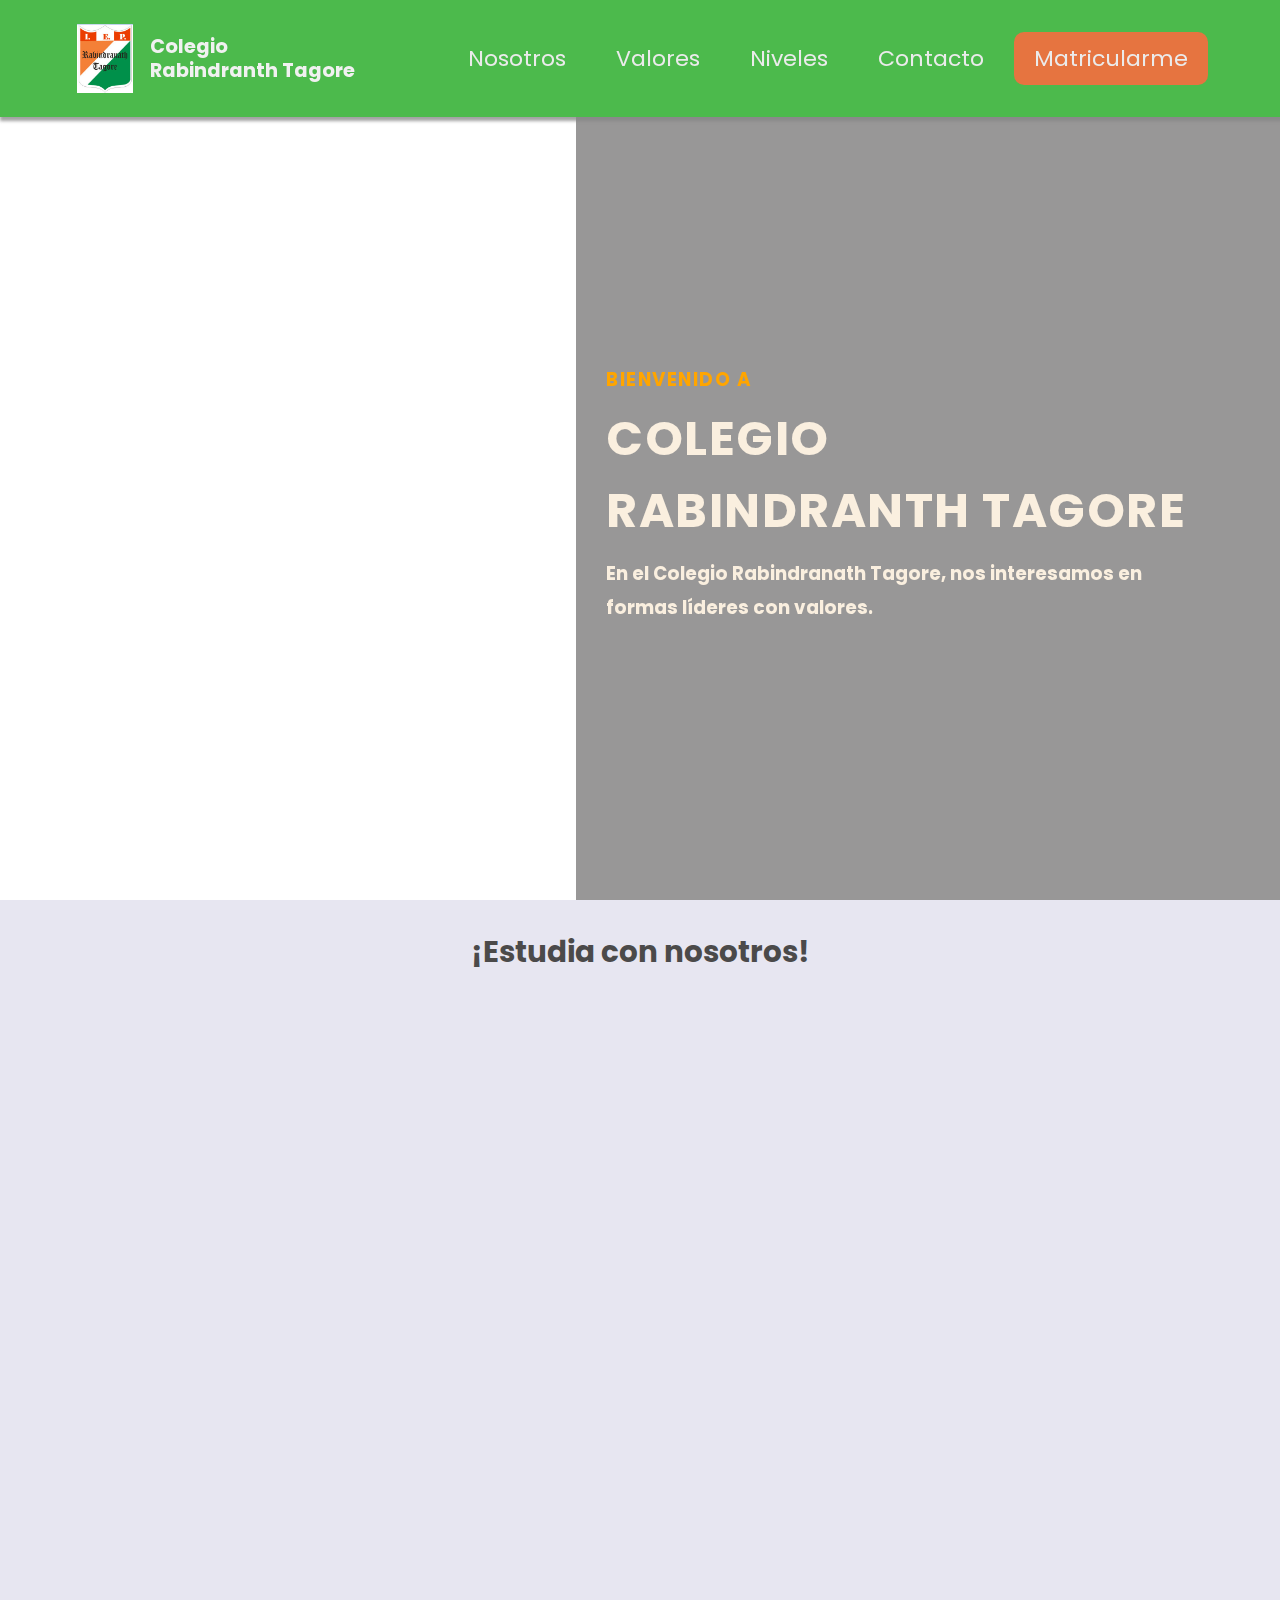
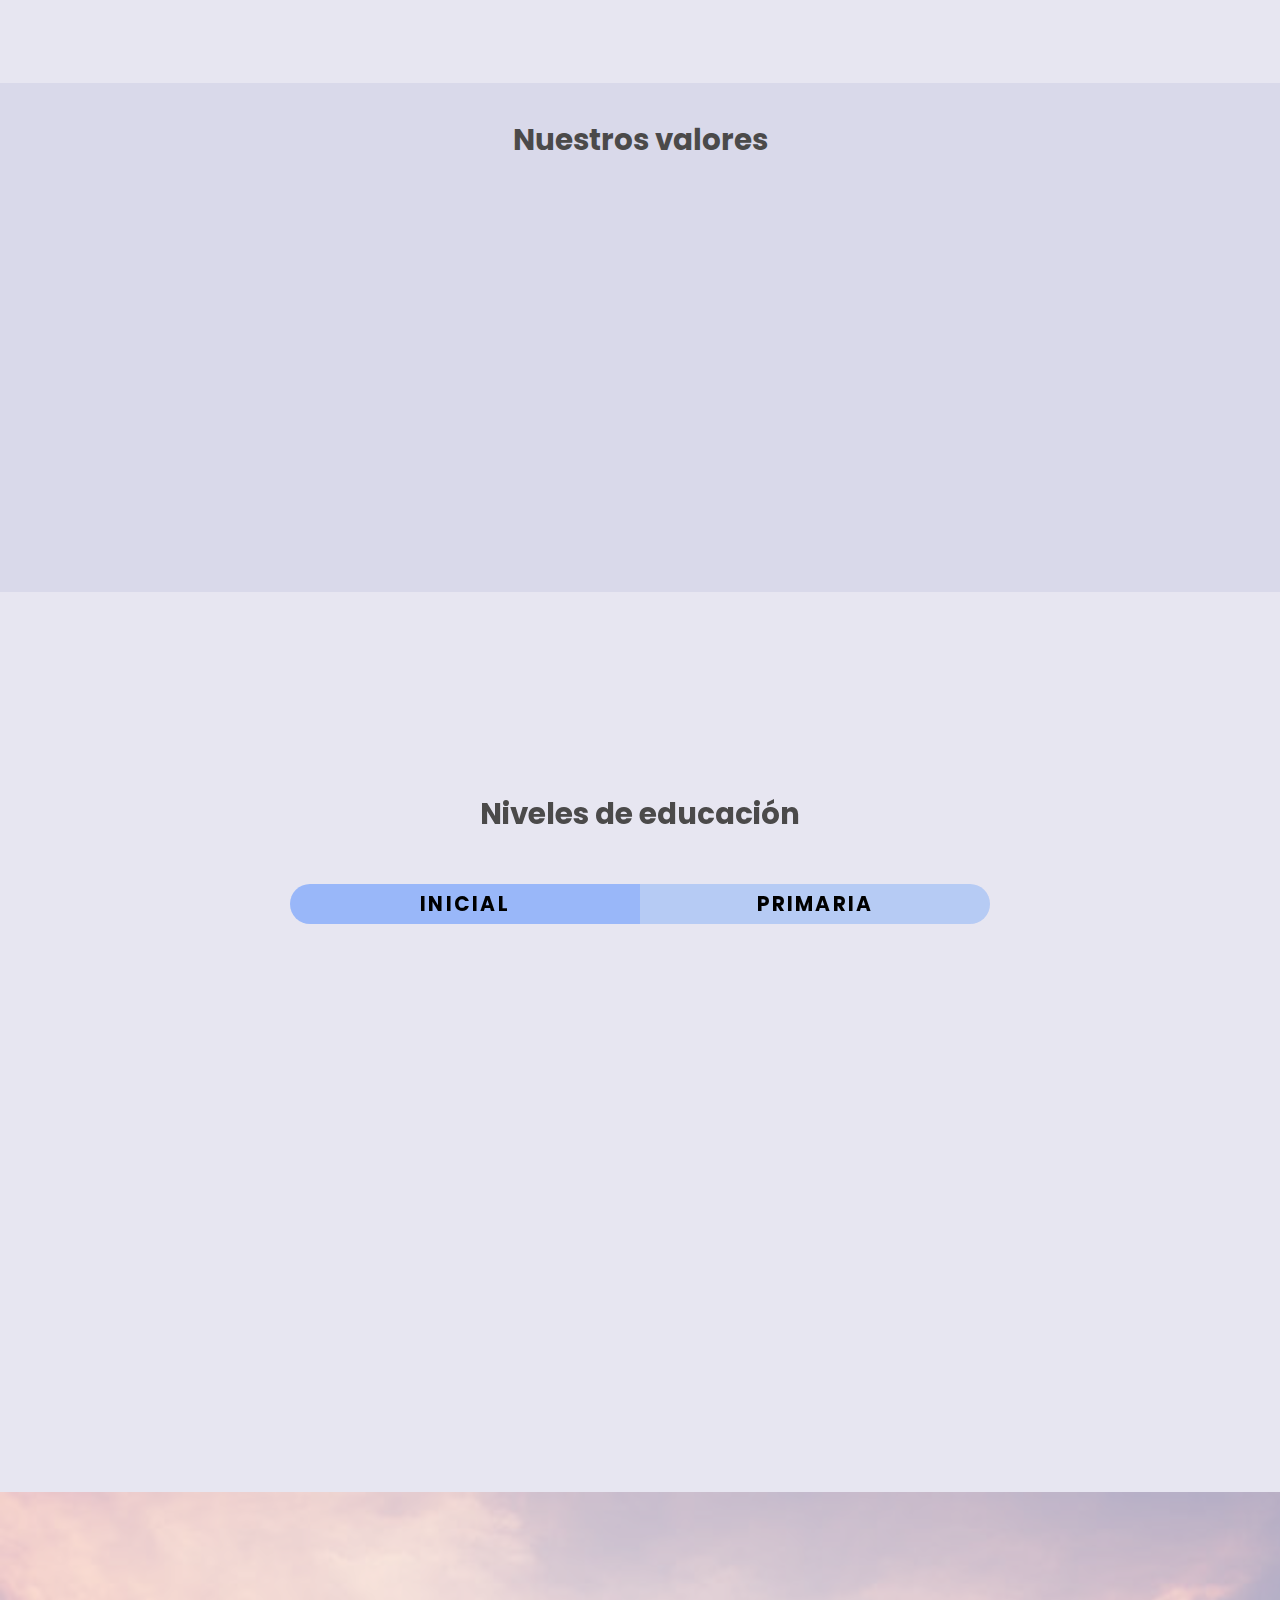
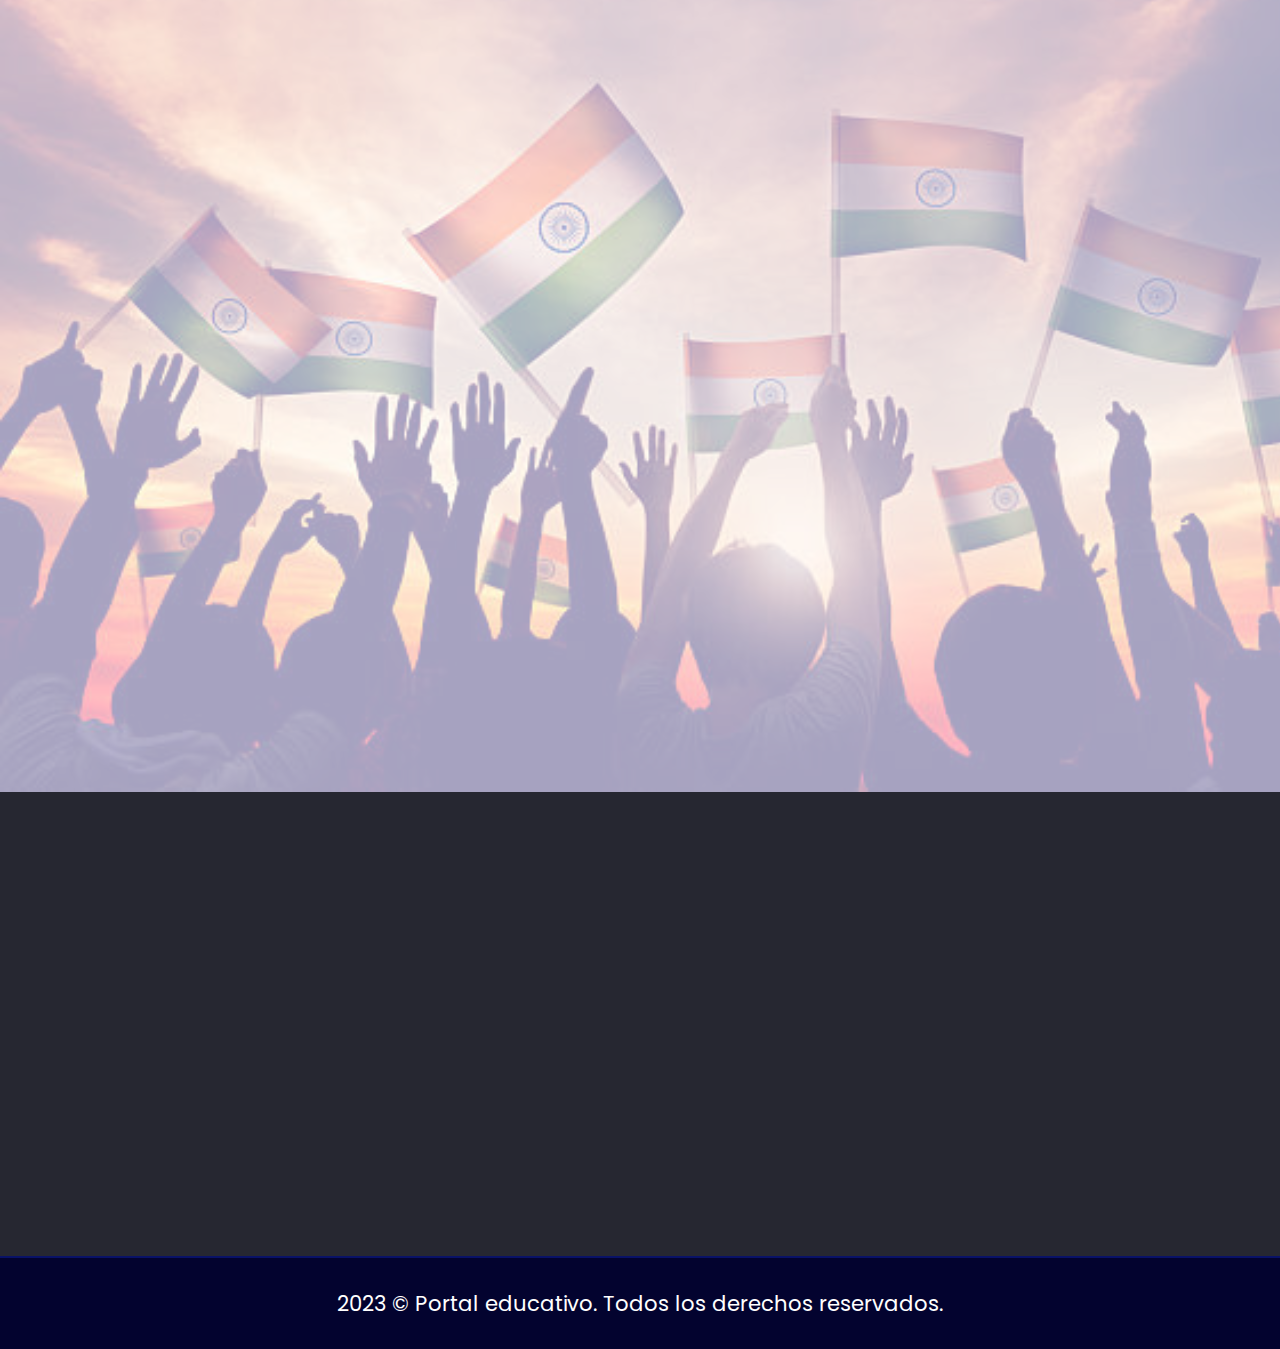
==== colegio.html @ 6dcda6ef "primer commit" ====
<!DOCTYPE html>
<html lang="es">

<head>
    <meta charset="UTF-8">
    <meta http-equiv="X-UA-Compatible" content="IE=edge">
    <meta name="viewport" content="width=device-width, initial-scale=1.0">
    <link href="https://unpkg.com/aos@2.3.1/dist/aos.css" rel="stylesheet">
    <link rel="stylesheet" href="colegio.css">
    <link href="colegio.js">
    <link rel="stylesheet" href="https://fonts.googleapis.com/css2?family=Material+Symbols+Outlined:opsz,wght,FILL,GRAD@20..48,100..700,0..1,-50..200" />
    <link rel="stylesheet" href="https://fonts.googleapis.com/css2?family=Material+Symbols+Outlined:opsz,wght,FILL,GRAD@20..48,100..700,0..1,-50..200" />
    <link rel="stylesheet" href="https://fonts.googleapis.com/css2?family=Material+Symbols+Outlined:opsz,wght,FILL,GRAD@20..48,100..700,0..1,-50..200" />
    <link rel="stylesheet" href="https://fonts.googleapis.com/css2?family=Material+Symbols+Outlined:opsz,wght,FILL,GRAD@20..48,100..700,0..1,-50..200" />



    <title>Colegio Rabindranth Tagore</title>
</head>

<body>

    <div id="portada">
        
            
        <header>
            
            <nav id="nav-bar">
                <a id="logo">
                    <img id="img-logo" src="tagore/logo.jpeg" alt="logo">
                    <p href="#portada" class="logo-text">Colegio <br>Rabindranth Tagore</p></a>
<div id="men" onclick="menu()">
                    <span id="menu-open" class="btn-menu material-symbols-outlined">
                        menu
                        </span>
                        <span id="menu-close" class="btn-menu material-symbols-outlined">
                            close
                            </span></div>
                <ul id="list">
                    
                    <li><a onclick="remove()" class="word" href="#valores">Nosotros</a></li>
                    <li><a onclick="remove()" class="word" href="#vision">Valores</a></li>
                    <li><a onclick="remove()" class="word" href="#levels">Niveles</a></li>
                    <li><a onclick="remove()" class="word" href="#contacto">Contacto</a></li>
                    <li><a onclick="remove()" class="redd" target="_blank"
                        href="https://wa.me/51935480067?text=Hola,%20quiero%20recibir%20informacion%20acerca%20de%20como%20matricularme%20en%20Rabindranth%20Tagore">Matricularme</a></li>
                    
                </ul>
                
            </nav>
        </header>
        <div id="port-text" data-aos="fade-left">
            <p class="min">Bienvenido a</p>
            <h1 class="title-port">Colegio Rabindranth Tagore</h1>
            <h4 class="text-h4">En el Colegio Rabindranath Tagore, nos interesamos en formas líderes con valores.</h4>
        </div>
        </div>
    <section id="valores">

        <h1 class="titulo-size val-text" >¡Estudia con nosotros!</h1>
        <div id="cont-valor" >
            <div class="valor" data-aos="fade-right">
                <div><img class="valor-icon" src="/tagore/índice.jpg"></div>
                <div class="valor-text">
                    <h3 class="valor-title">Espacio amplios</h3></br>
                    <span class="texto-valor">Nuestros espacios amplios, permiten que los alumnos puedan esparcirse, y realizar 
                        sus actividades psicomotrices con mayor disposición.

                    </span>
                </div>
            </div>
            <div class="valor"  data-aos="zoom-in">
                <div><img class="valor-icon" src="/tagore/mesa.jpeg"></div>
                <div class="valor-text">
                    <h3 class="valor-title">Enseñanza personalizada</h3></br>
                    <span class="texto-valor">Nuestro plan de aprendizaje se adapta a las necesidades, fortalezas, habilidades e intereses de cada estudiante.</span>
                </div>
            </div>
            <div class="valor" data-aos="fade-left">
                <div><img class="valor-icon" src="/tagore/canchita.jpeg"></div>
                <div class="valor-text">
                    <h3 class="valor-title">Áreas verdes</h3></br>
                    <span class="texto-valor">Contamos con amplios espacios verdes, para la que los alumnos estén en mayor contacto con la naturaleza.</span>
                </div>
            </div>
        </div>
    </section>

    <section id="vision">
        <h2 class="nivel-val titulo-size">Nuestros valores</h2>
        <div class="row">
            
            <div class="square"  data-aos="fade-right">
                <h3 class="text-center">Misión</h3>
                <span class="p-vision">Brindar un servicio educativo de calidad total, promueve permanentemente la autoevaluación institucional, la implementación de planes de mejoramiento de la calidad educativa
                    <span id="hide1"> así como ,el aseguramiento de la calidad de su planificación estratégica con miras a su acreditación institucional.

                    </span><strong><span><button id="read1" onclick="uno(leer)">&nbsp;&nbsp;Leer más...</button></span>
                </strong></span>
            </div>
            <div class="square" data-aos="fade-up">
                <h3 class="text-center">Visión</h3>
                <span class="p-vision">En los próximos cinco años aspiramos a brindar un servicio educativo de calidad total,
                     para ello se implementará y ejecutará una política institucional orientada a la
                      autoevaluación institucional permanente,<span id="hide2"> para de esta manera asegurar la calidad educativa a través de la implementación de planes de mejoramiento.
                    </span><strong><span><button id="read2" onclick="dos(leer)">&nbsp;&nbsp;Leer más...</button></span>
                </strong></span>
            </div>
            <div class="square" data-aos="fade-left">
                <h3 class="text-center">Principios</h3>
                <span class="p-vision">a) Ética. Nuestra IE es promotora de los valores de paz, solidaridad, justicia, libertad, honestidad, tolerancia, responsabilidad, trabajo, 
                    verdad y pleno respeto a las normas de convivencia: que fortalece la conciencia <span class="p-vision" id="hide3">moral individual y hace posible 
                     una sociedad basada en el ejercicio permanente de la responsabilidad ciudadana.
                    <br>b) Puntualidad. Nuestra IE, pone gran énfasis en la puntualidad este principio forma las bases sólidas de 
                    los estudiantes para una vida disciplinada. 
                    </span><strong><span><button id="read3" onclick="tres(leer)">&nbsp;&nbsp;Leer más...</button></span>
                   </span></strong>
            </div>
        </div>
    </section>

    <section id="levels">
        <div class="level-grid">
            <h2 class="niveles titulo-size">Niveles de educación</h2>
            <div class="btn-row">
                <button id="inicial" type="button" onclick="Inicial(nivel)" class="btn-edu" name="inicial">Inicial</button>
                <button id="primaria" onclick="Primaria(nivel)" class="btn-edu" name="primaria">Primaria</button>
            </div>
            <div class="cont">
                <div class="picture" data-aos="fade-right">
                    <img id="pic-ini" class="pic" src="tagore/ini.jpg" alt="inicial">
                </div>
                <div class="item ini" data-aos="fade-left">
                    <h3 id="edu-ini">Educación inicial</h3>
                    <p id="text-ini" class="p-text">En este etapa de escolaridad proporcionamos las bases fundamentales del saber, y se busca potenciar el desarrollo físico, intelectual, social y afectivo del estudiante, así como desenvolver su rol con la familia y la sociedad. </p>
                        
                   <!-- <button type="button" id="btn-down-ini" class="btn">
                      
                            <a href="descarga-utile/No_me_hagas_Pensar_Steve_Krug.pdf" type="file" download="Lista-Inicial"><span class="btn-icon material-symbols-outlined">
                            download</span>  Descargar lista de útiles</a>
                            </button>-->
                </div>
            </div>
        </div>
    </section>
    <section id="none" class="levels">



        <div class="cont">
            <div class="picture">
                <img id="pic-prim" class="pic" src="tagore/canchita.jpeg" alt="inicial">
            </div>
            <div class="item ini">
                <h2 id="edu-prim">Educación primaria</h2>
                <p id="text-prim" class="p-text">En este nivel los estudiantes aprenderán a leer, interpretar, así como desarrollar habilidades indispensables como calcular, y comprender mejor las dinámicas sociales. Aprenderán a cuidar, valorar y adaptarse al entorno social, y ser un buen ciudadano con valores, y deberes como proteger el medio ambiente. </p>
                <button class="btn">Descargar lista de útiles</button>
            </div>

        </div>

    </section>

    <section id="biografia">
        <div class="bio-div">
        <h2 data-aos="fade-right">¿Quién fue Rabindranth Tagore?</h2>
        <div class="cont-bio">
        <img class="img-bio" data-aos="zoom-in-out" alt="Rabindrath Tagore" src="tagore/tagore.jpg">
        <p class="bio-text" data-aos="fade-right">Rabindranath Tagore fue un poeta y filósofo indio que a principios del siglo XX, ejerció una gran influencia en la cultura occidental e hindú. Fue galardonado con el Premio Nobel de Literatura. A partir de entonces su obra se tradujo del bengalí a otros idiomas.</p>
    </div></div>
</section>

    <aside id="contacto" >


        <div class="text-end"  data-aos="fade-up">
            <h3 class="aside-title">Ubicación</h3>
            <p class="direccion">Dirección: Lurigancho-Chosica, Av.Tulipanes, Carapongo Mz H Lote 4</p>
            <address>
                <iframe class="mapa" src="https://www.google.com/maps/embed?pb=!1m14!1m12!1m3!1d243.90902039964516!2d-76.88198976131054!3d-12.006000100070048!2m3!1f0!2f0!3f0!3m2!1i1024!2i768!4f13.1!5e0!3m2!1ses!2spe!4v1673148936255!5m2!1ses!2spe" width="600" height="450" style="border:0;" allowfullscreen="" loading="lazy" referrerpolicy="no-referrer-when-downgrade"></iframe>
            </address>
            
        </div>

        <div class="text-end-p" data-aos="fade-up">
            <div class="p-aside">
            <h3 class="aside-title">Ruta de página</h3>
            <span><a href="#portada"><span class="material-symbols-outlined">
                home</span> Inicio</a></span><br>
            <span><a href="#valores">Nosotros</a></span><br>
            <span><a href="#valores">¡Estudia con nosotros!</a></span><br>
            <span><a href="#vision">Nuestros Valores</a></span><br>
            <span><a href="#levels">Niveles de educación</a></span><br>
            <span ><a href="#biografia">¿Quién fue Rabindranath Tagore?</a></span><br>
   
        </div>
        </div>
        <div class="text-end-p"  data-aos="fade-up">
            <div class="p-aside">
            <h3 class="aside-title">Contacto</h3>
            <!--<span class="material-symbols-outlined">
                mail
                </span><span class="icons">tagore@gmail.com</span><br>-->
                <a target="_blank" href="https://wa.me/51935480067?text=Hola,%20quiero%20recibir%20informacion%20acerca%20de%20como%20matricularme%20en%20Rabindranth%20Tagore">
                    <span class="material-symbols-outlined">
                    call
                    </span><span class="icons">977053334</span></a><br>
            <a href="https://www.facebook.com/profile.php?id=100054550925179" target ="_blank">
                <span class="icons">Página de Facebook</span></a><br>
        </div>
        </div>

    </aside>

    <footer>
        2023 © Portal educativo. Todos los derechos reservados.
    </footer>

</body>
<script src="https://unpkg.com/aos@2.3.1/dist/aos.js"></script>
<script>
  AOS.init(
    {
        duration: 1500,
        once:true,
    }
);
</script>
<script src="colegio.js"></script>

</html>
---- colegio.css ----
@import url('https://fonts.googleapis.com/css2?family=Poppins:wght@200;300&display=swap');

* {
    margin: 0;
    padding: 0;
    box-sizing: border-box;
    font-family: Poppins, Arial, Helvetica, sans-serif;
    font-size: 1.15rem;
}

:root {
    --fondo-color: rgba(228, 227, 239, 0.9);
    --fondo-red: rgb(230, 116, 64);
    --turquesa: rgba(43, 158, 190, 0.96);
    --estadar : 18px;

}

.titulo-size {
    font-size: 1.6rem;
    color: rgb(75, 74, 74);
display: block;
text-align: center;
margin-bottom: 1rem;

} 
h2 {
    font-size: 3.5rem;
}

section {
    background-color: var(--fondo-color);
    max-width: 100vw;
    height: auto;
    position: relative;
}

#none {
    display: none;
}

#logo {
    display: flex;
    align-items: center;
    width: 20rem;
}

#img-logo {
    height: 3.8rem;
    margin: 10px;
}

.logo-text {
    color: rgb(241, 241, 241);
    font-size: 1.05rem;
    line-height: 1.3rem;
    font-weight: bolder;
    margin-left: 7px;
}

/*navegacion*/
#nav-bar {
    position: fixed;
    background-color: rgba(75, 186, 75, 0.998);
   /* border-bottom: 3px solid rgb(155, 150, 150);*/
    width: 100%;
    height: 13vh;
    display: flex;
    justify-content: center;
    padding: 2px;
    z-index: 70;
    box-shadow: 3px 1px 3px 3px rgba(133, 133, 133, 0.752);
}

.material-symbols-outlined {

    font-variation-settings:
        'FILL' 0,
        'wght' 400,
        'GRAD' 0,
        'opsz' 48
}

#list {
    display: flex;
    justify-content: right;
    align-items: center;
    flex-direction: row;
    width: 61%;
    list-style: none;

}

.word {
    display: flex;
    color: rgb(235, 235, 235);
    font-size: 1.2rem;
    margin: 0 5px;
    padding: 10px 20px;
    text-decoration: none;
}

.redd {
    display: flex;
    color: rgb(235, 235, 235);
    font-size: 1.2rem;
    margin: 0 5px;
    padding: 10px 20px;
    text-decoration: none;
    background-color: var(--fondo-red);
    border-radius: 10px;
    animation: anime 2s infinite;
}
@keyframes anime {
    0% {
        background-color: var(--fondo-red);
    }
    50% {
        background-color: rgb(202, 79, 38);
    }
    100% {
        background-color: var(--fondo-red);
    }
}

.redd:hover {
    background-color: rgb(199, 40, 40);
    border-radius: 10px;
}

.word:hover {
    animation-name: color-title;
    animation-timing-function: ease;
    background-color: rgba(227, 211, 211, 0.311);
    border-radius: 10px;
    color: white;
    animation-duration: 400ms;
    animation-iteration-count: unset;
    -webkit-border-radius: 10px;
    -moz-border-radius: 10px;
    -ms-border-radius: 10px;
    -o-border-radius: 10px;
}

@keyframes color-title {
    0% {
        color: whitesmoke;
        background-color: rgba(227, 211, 211, 0);
        border-radius: 10px;
        -webkit-border-radius: 10px;
        -moz-border-radius: 10px;
        -ms-border-radius: 10px;
        -o-border-radius: 10px;
    }

    100% {
        color: white;
        font-weight: 500;
        background-color: rgba(227, 211, 211, 0.311);
        border-radius: 10px;
    }


}

#portada {
    width: 100%;
    height: 100vh;
    background-blend-mode: overlay;
    background-repeat: no-repeat;
    background-size: cover;
    overflow: hidden;
    animation: cambiar;
    animation-duration: 20s;
    animation-iteration-count: infinite;
    background-size: cover;
}

@keyframes cambiar {
    0% {
        background: url(tagore/grupito.jpeg);
        background-size: cover;
    }

    25% {
        background-image: url(tagore/canchita.jpeg);
        background-size: cover;
    }

    50% {
        background-image: url(tagore/escena.jpeg);
        background-size: cover;
    }
    75% {
        background-image: url(tagore/grupos.jpeg);
        background-size: cover;
    }

    100% {
        background-image: url(tagore/grupito.jpeg);
        background-size: cover;
    }



}

#port-text {
    position: relative;
    background-color: rgba(21, 18, 18, 0.44);
    color: rgb(250, 239, 223);
    display: flex;
    justify-content: center;
    flex-direction: column;
    height: 100vh;
    overflow: hidden;
    width: 55%;
    padding: 90px 80px 0px 30px;

    float: right;
}

.title-port,
.min {
    text-transform: uppercase;
    font-weight: bolder;
    letter-spacing: 1.5px;
}

.min {

    font-size: 1rem;

    color: orange
}

.title-port {
    font-size: 2.6rem;
    padding: 10px 0px;
}

.text-h4 {
    font-size: 1.0rem;
    line-height: 1.8rem;
}


/*value*/
#valores {
    width: 100%;
    height: 87vh;
    display: inline-block;
    position: relative;
    align-items: center;
    justify-content: center;
}



#cont-valor {
    display: grid;
    grid-template-columns: repeat(3, 1fr);
    grid-template-rows: auto;
    gap: 3.2rem;
    padding: 20px 130px;
    justify-items: center;
}

.valor {
    display: grid;
    grid-template-columns: 1fr;
    grid-template-rows: 200px;
    box-shadow: 0px 0px 6px 0px rgb(54, 53, 53);
}

.valor-icon {
    background-color: blue;
    margin: 0px auto;
    position: relative;
    height: 200px;
    min-width: 100%;
    max-width: 100%;
    overflow: hidden;

}
.val-text {
    margin: 30px 0px 10px ;
}
.valor-img {
    width: 100%;
    height: 100%;
    background-repeat: no-repeat;
    background-size: cover;
    overflow: hidden;
}

.valor-title {
    font-size: 1.2rem;
    font-weight: bolder;


    line-height: 1.5rem;
}

.valor-text {

    display: grid;

    height: auto;
    align-items: center;
    text-align: center;
    line-height: 1.2rem;
    padding: 25px;
    width: 100%;
}

.texto-valor {
    font-size: 0.9rem;
    margin-top: 7px;
}

/*Valores*/



/*vision y propuesta pedagogica */
#vision {
    height: auto;
    justify-content: center;
    align-items: center;
    display: grid;
    padding: 35px 150px;
    background-color: rgba(179, 179, 213, 0.493);
}

.nivel-val {
    margin-bottom: 15px;

}

.row {
    justify-content: center;
    display: grid;
    grid-template-columns: repeat(3, 33.3%);
    gap: 60px;
    /*
    background-color: var(--fondo-color);*/
}

.square {
    padding: 20px;

}


.text-center {
    display: block;

    font-size: 2rem;
    border-bottom: 2px solid rgb(0, 94, 255);
    padding-bottom: 0.2rem;
    margin-bottom: 1.4rem;
    animation-name: line;
    width: 70%;
    animation-timing-function: ease-in-out;
    animation-duration: 4s;
    animation-iteration-count: iterate;

}

.p-vision, #hide3, #hide2, #hide1{
    font-weight: 300;
    font-size: 0.9rem;
    line-height: 1.5rem;
}
#hide3, #hide2, #hide1
{
    
    display: none;
}
#read3, #read2, #read1{
    background-color: initial;
    font-size: initial;
    border: none;
    color: rgb(19, 19, 168);
    cursor: pointer;
    font-weight: bolder;
    
}
@keyframes line {
    0% {
        width: 0%;
        border-bottom: 2px solid rgb(19, 113, 79);


    }


    50% {
        width: 100%;
        border-bottom: 2px solid rgb(12, 92, 108);

    }

    100% {
        width: 70%;
        border-bottom: 2px solid rgb(0, 94, 255);
    }
}

/*Esta es la parte de los niveles de educacion*/
.level-grid {
    display: grid;
    grid-template-columns: 10%, 10%, 70%;
    gap: 30px;
    padding: 10px 140px;

}



.btn-icon {
    transform: scale(1.3);
    -webkit-transform: scale(1.3);
    -moz-transform: scale(1.3);
    -ms-transform: scale(1.3);
    -o-transform: scale(1.3);
    margin-right: 10px;
    margin-top: 3px;
}

.material-symbols-outlined {
    font-variation-settings:
        'FILL' 0,
        'wght' 400,
        'GRAD' 45,
        'opsz' 48
}



.btn-row {

    display: grid;
    grid-template-columns: 50% 50%;
    position: relative;
    width: 70%;
    margin: 0 auto;
}

.btn-edu {
    z-index: 2;
    background-color: rgba(67, 137, 251, 0.297);
    border: none;


    align-items: center;
    justify-content: center;
    font-size: 1.1rem;
    text-align: center;
    font-weight: bolder;
    text-transform: uppercase;
    letter-spacing: 0.12rem;
    padding: 5px;
}

.btn-edu:hover {

    cursor: pointer;

}


#inicial {
    border-top-left-radius: 70px;
    border-bottom-left-radius: 70px;
    background-color: rgba(97, 150, 291, 0.584);
}

#primaria {
    border-top-right-radius: 60px;
    border-bottom-right-radius: 60px;
}

#levels {

    position: relative;
    display: flex;
    align-items: center;
    justify-content: center;
    background-color: var(--fondo-color);
    height: 100vh;
}

.cont {
    padding: 20px;
    position: relative;
    display: grid;
    grid-template-columns: 40% 60%;
    grid-template-rows: 60%, 100%;
    gap: 40px;
    align-items: center;
    justify-content: center;
    /*
    width: 80vw;
    height:400px; */
}



.p-text {
    margin-top: 10px;
    margin-bottom: 2.5rem;
    line-height: 1.8rem;
    font-size: 1.1rem;

}

.picture {
    height: 100%;
    width: 100%;
    box-shadow: 0px 0px 8px 0px rgb(54, 53, 53);

}

.pic {
    background-size: cover;

    width: 100%;
    height: 100%;
}

.btn {
    padding: 4px 70px;
    font-weight: 400;
    font-size: 1rem;
    background-color: rgb(19, 155, 164);
    border-radius: 70px;
    border: none;
    cursor: pointer;

    -webkit-border-radius: 70px;
    -moz-border-radius: 70px;
    -ms-border-radius: 70px;
    -o-border-radius: 70px;
}

.btn a {
    color: white;
    outline: none;
    text-decoration: none;
}

.btn:hover {
    background-color: rgb(50, 184, 194);
    animation-name: btn;
    animation-duration: 900ms;
}

@keyframes btn {
    0% {
        background-color: rgb(19, 155, 164);
    }

    100% {
        background-color: rgb(50, 184, 194);

    }
}

#edu-ini {
    color: black;
    font-size: 2.8rem;
}

/*Biografia*/
#biografia {
    width: 100%;
    height: 100vh;
    padding: 40px 130px;
    background: url(tagore/bandera.jpg);
    background-color: rgba(217, 215, 231, 0.927);
    background-blend-mode: overlay;
    background-repeat: no-repeat;
    background-size: cover;
    overflow: hidden;



}

.bio-div {
    display: grid;
    grid-template-columns: 100%, 100%;
    gap: 30px;
    /*
    position: relative;
    align-items: center;*/
}

.cont-bio {
    display: flex;
    flex-direction: row-reverse;
    align-items: center;
}

#biografia h2 {
    color: auto;
}

.bio-text {
    line-height: 2rem;
}

.img-bio {
    height: 60vh;
    padding: 6px;
    border: 2px solid rgb(8, 17, 87);
    transform: rotate(15deg);
    margin: 30px;
}

/*Biografia*/

/*Aside*/
/*Aside*/
/*Aside*/
/*Aside*/


.icons {
    margin-left: 10px;
}

aside {

    position: relative;
    display: flex;


}

.mapa {
    margin: 20px 0px 10px;
    height: 240px;
    width: 100%;
}

#contacto {
    display: grid;
    grid-template-columns: 50% 25% 25%;
    grid-template-rows: auto;
    justify-content: center;
    gap: 45px;
    font-size: 0.3rem;

    color: whitesmoke;
    padding: 40px 130px;
    background-color: rgba(1, 2, 14, 0.854);

}

.p-aside {
    font-size: 1.1rem !important;
    line-height: 2.2rem;
}

.aside-title {
    margin-bottom: 0.7rem;
}


.text-end-p {

    padding-top: 10px;

    color: white;
}

.text-end-p a {
    color: white;
    text-decoration: none;
    outline: none;

}

.text-end-p a:hover {
    color: white;
    text-decoration: underline;


}

.p-aside {
    font-size: 0.2rem;
}

footer {
    background-color: rgb(3, 3, 47);
    border-top: 2px solid rgb(9, 18, 103);
    width: 100%;

    padding: 30px 30px;
    text-align: center;
    color: white;
}

#men {
    display: none;
}

/*Css para moviles*/
/*Css para moviles*/
/*Css para moviles*/

@media (max-width: 767px) {

    * {
        margin: 0;
        padding: 0;
        box-sizing: border-box;
        font-size: 1.15rem;
    }
    #portada {
        width: 100%;
        height: 92vh;
        background-blend-mode: overlay;
        background-repeat: no-repeat;
        background-size: cover;
        overflow: hidden;
        animation: cambiar;
        animation-duration: 20s;
        animation-iteration-count: infinite;
        background-size: cover;
    }
    #logo {
        display: flex;
        max-width: 13rem;
        margin-left: -20px;
    }

    #men {
        display: block;
        margin-top: 12px;
        margin-right: 20px;
        height: 40%;
        align-items: center;
        justify-content: center;
    }

    .btn-menu {
        background-color: rgba(255, 255, 255, 0.165);
        padding: 5px;
        position: absolute;
        border-radius: 50px;
        transform: scale(1.28);
        cursor: pointer;
        -webkit-transform: scale(1.28);
        -moz-transform: scale(1.28);
        -ms-transform: scale(1.28);
        -o-transform: scale(1.28);
        -webkit-border-radius: 50px;
        -moz-border-radius: 50px;
        -ms-border-radius: 50px;
        -o-border-radius: 50px;
}

    #menu-open {
        display: block;
    }

    #menu-close {
        display: none;
    }

    #port-text {
        text-align: center;
        font-weight: 100;
        height: 100%;
        width: 100%;
        margin: 20px auto 0px;
        padding: 0 30px;        
        background-color:rgba(0, 0, 0, 0.567);

    }


    .title-port {
        font-size: 1.5rem;
        font-weight: bolder;
        padding: 20px 0px;

    }

    .text-h4 {
        font-size: 0.8rem;
        line-height: 1.2rem;
    }

    #img-logo {
        height: 2.6rem;
        margin: 5px;
    }

    .logo-text {
        color: rgb(241, 241, 241);
        font-size: 0.7rem;
        line-height: 1rem;
        margin: 0px 4px;
    }

    #list {
        position: absolute;
        margin-top: 8.1vh;
        display: none;
        flex-direction: column;
        justify-content: center;
        align-items: center;
        width: 100vw;
    }
    

    .word,
    .redd {
        text-transform: uppercase;
        text-align: center;
        display: block;
        background-color: rgba(50, 66, 173, 0.96);
        width: 100vw;
        font-size: 0.9rem;
        border-radius: 0px    ;
        -webkit-border-radius: 0px    ;
        -moz-border-radius: 0px    ;
        -ms-border-radius: 0px    ;
        -o-border-radius: 0px    ;
}
.redd {
    background-color: var(--turquesa);
    animation: animes 5s infinite;
    -webkit-animation: animes 2s infinite;
}
@keyframes animes {
    0% {
        background-color: var(--turquesa);
    }
    50% {
        background-color: rgba(43, 130, 154, 0.96);
    }
    100% {
        background-color: var(--turquesa);
    }
}


    .word:hover,
    .redd:hover {
        background-color: rgb(28, 16, 120);
        font-weight: bolder;
        border-radius: 0px;

        animation-name: none;

    }
    .redd:hover {
        background-color: rgb(40, 154, 166);
      
}

    /*nav bar*/
    #nav-bar {
        position: fixed;
        border-bottom: 1px solid rgb(155, 150, 150);
        width: 100%;
        height: 8vh;
        display: flex;
        justify-content: space-around;
        padding: 0px 30px;
        gap: 5%;
    }

    /*luego del logo*/
    .level-square {
        display: block;
        justify-content: center;
        align-items: center;
        padding: 10px 20px;
        height: 96%;

    }

    /*educacion*/
    #levels {
        padding: 20px 90px;
        height: 92vh;
    }

.titulo-size {
            font-size: 1.1rem;
            color: rgb(75, 74, 74);
    display: block;
    text-align: center;
    margin: 5px -10px 10px;



}
    .btn-row {
        width: 100%;
        margin-bottom: 8px;
    }

    .btn-edu {
        margin: 0px auto;
        width: 100%;
        font-size: 0.7rem;
        letter-spacing: 0.8px;
        padding: 5px 10px;
    }

    .p-text {
        margin-top: 10px;
        margin-bottom: .5rem;
        line-height: 1.8rem;
        font-size: 1.1rem;

    }

    #edu-ini,
    #edu-prim {
        font-size: 1.5rem;
        text-align: center;
    }

    .cont {
        gap: 15px;
        margin: 0 auto;
        padding: 0;
        position: relative;
        display: block;
        width: 85vw;
        height: auto;
    }

    .level-grid {
        gap: 10px;
        padding: 0px;
        margin: 0;
    }

    .btn {
        padding: 3px 10px;
        margin: -5px auto 15px;
        width: 98%;
        display: block;
        left: 10%;
        right: 10%;
    }

    .btn a {
        font-weight: 500;
        font-size: 0.8rem;
    }

    #btn-down-ini,
    a .btn-icon,
    .material-symbols-outlined {
        font-size: 1rem;
    }

    #edu-ini {
        font-size: 1rem;
    }

    #text-ini {
        font-size: 0.85rem;
        line-height: 1.3rem;
    }

    .picture {
        display: block;
        position: relative;
        margin: 15px auto 20px;
        min-height: 130px;
        max-height: 150px;
        max-width: 290px;
        min-width: 220px;
    }

    h2 {
        font-size: 1rem;
        text-align: center;
    }

    .p-text {
        margin-top: 0.7rem;
        margin-bottom: 1.2rem;
        line-height: 1.2rem;
        font-size: 0.8rem;
        text-align: center;
        align-items: center;
        justify-content: center;
    }


    /* Este son pra los valores y beneficios*/
    #valores {
        height: auto;
        padding: 20px 35px;

    }
    .valor-title {
        font-size: 1rem;
    }
    .texto-valor {
        font-size: 0.8rem;
    }
    .valor-text {
        margin-top: -45px;
        padding: 15px 0px;
    }

    .valor {
        box-shadow: none;
    }
    .val-text {
        margin-bottom: 25px;
    }

    #cont-valor {
        margin: auto;
        height: auto;
        grid-template-columns: 1fr;
        gap: 32px;
        
        padding: 0px;
        align-items: center;
        justify-content: center;
    }

    .valor-icon {
        height: 150px;
        box-shadow: 3px 3px 3px rgb(118, 118, 118);
        border-radius: 0px;
        -webkit-border-radius: 0px;
        -moz-border-radius: 0px;
        -ms-border-radius: 0px;
        -o-border-radius: 0px;
}
/*vision*/
    #vision {
        padding: 15px;
    }

    .row {
        padding: 0px;
        margin: 0;
        grid-template-columns: 1fr;
        gap: 26px;

    }

    .square {
        padding: 10px;
    }

    .text-center {
        font-size: 1rem;
        margin-bottom: 14px;
    }

    .p-vision, #hide1, #hide2, #hide3 {
        font-size:0.85rem;
        line-height: 0.1rem;
    }

    /*biografiaa*/
    #biografia {
        height: auto;
        padding: 20px;

    }

    .bio-div {
        display: grid;
        grid-template-columns: 100%, 100%, 100%;
        padding: 0;
        gap: 15px;
    }

    .img-bio {
        height: 240px;
        width: 66%;
        margin: 0 18%;
        padding: 6px;
        margin-bottom: 0.3rem;

    }

    .bio-text {
        padding: 10px;
        font-size: 0.9rem;
        line-height: 1.5rem;
    }

    .cont-bio {

        display: block;
        grid-template-columns: 100%, 100%;

    }

    /*biografia*/
    #contacto {
        padding: 25px 30px;
        grid-template-columns: 1fr;
        gap: 15px;
    }

    .p-aside {
        line-height: 1.9rem;
    }

    .aside-title {
        font-size: 1rem;
        line-height: 1.2rem;
    }

    .text-end-p a span,
    .direccion,
    .text-end-p span a,
    .material-symbols-outlined {
        font-size: 0.9rem;
        line-height: 1.9rem;
    }

    footer {
        font-size: 0.75rem;
        padding: 20px 25px;
    }

}
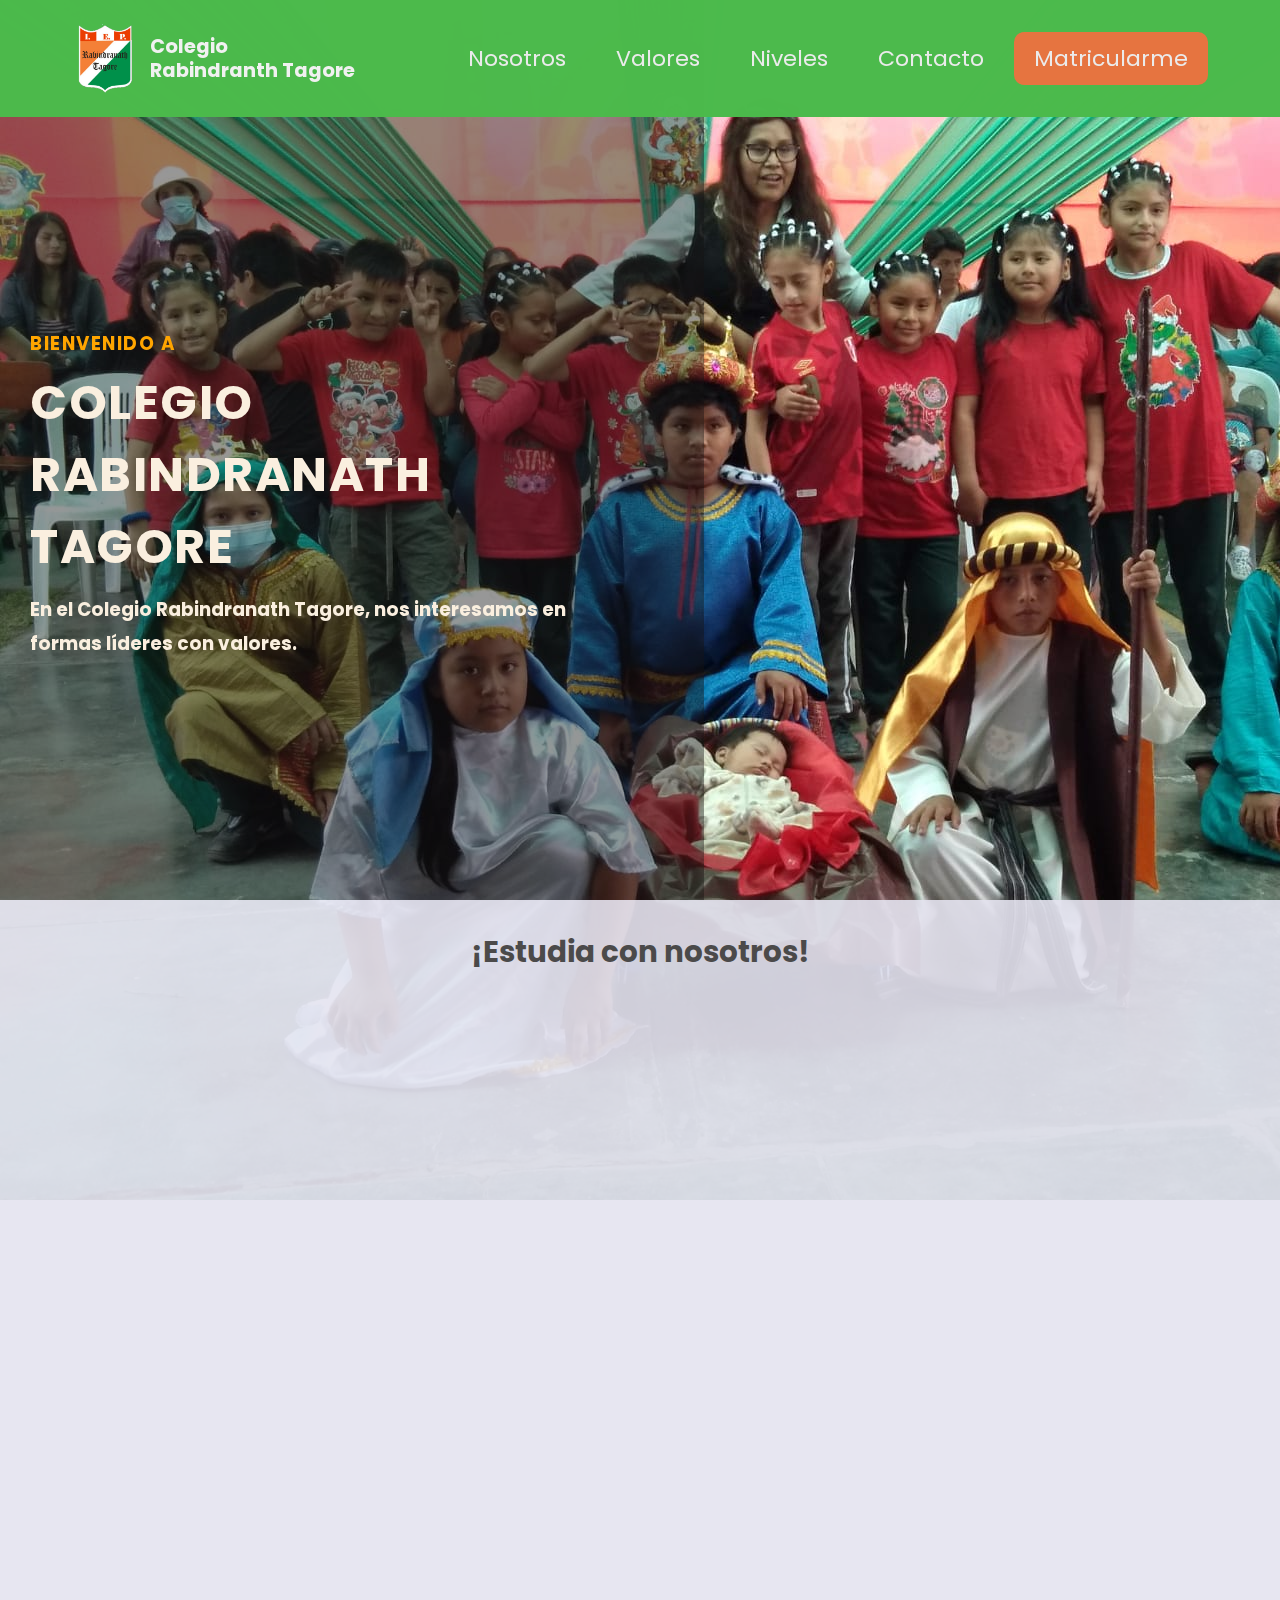
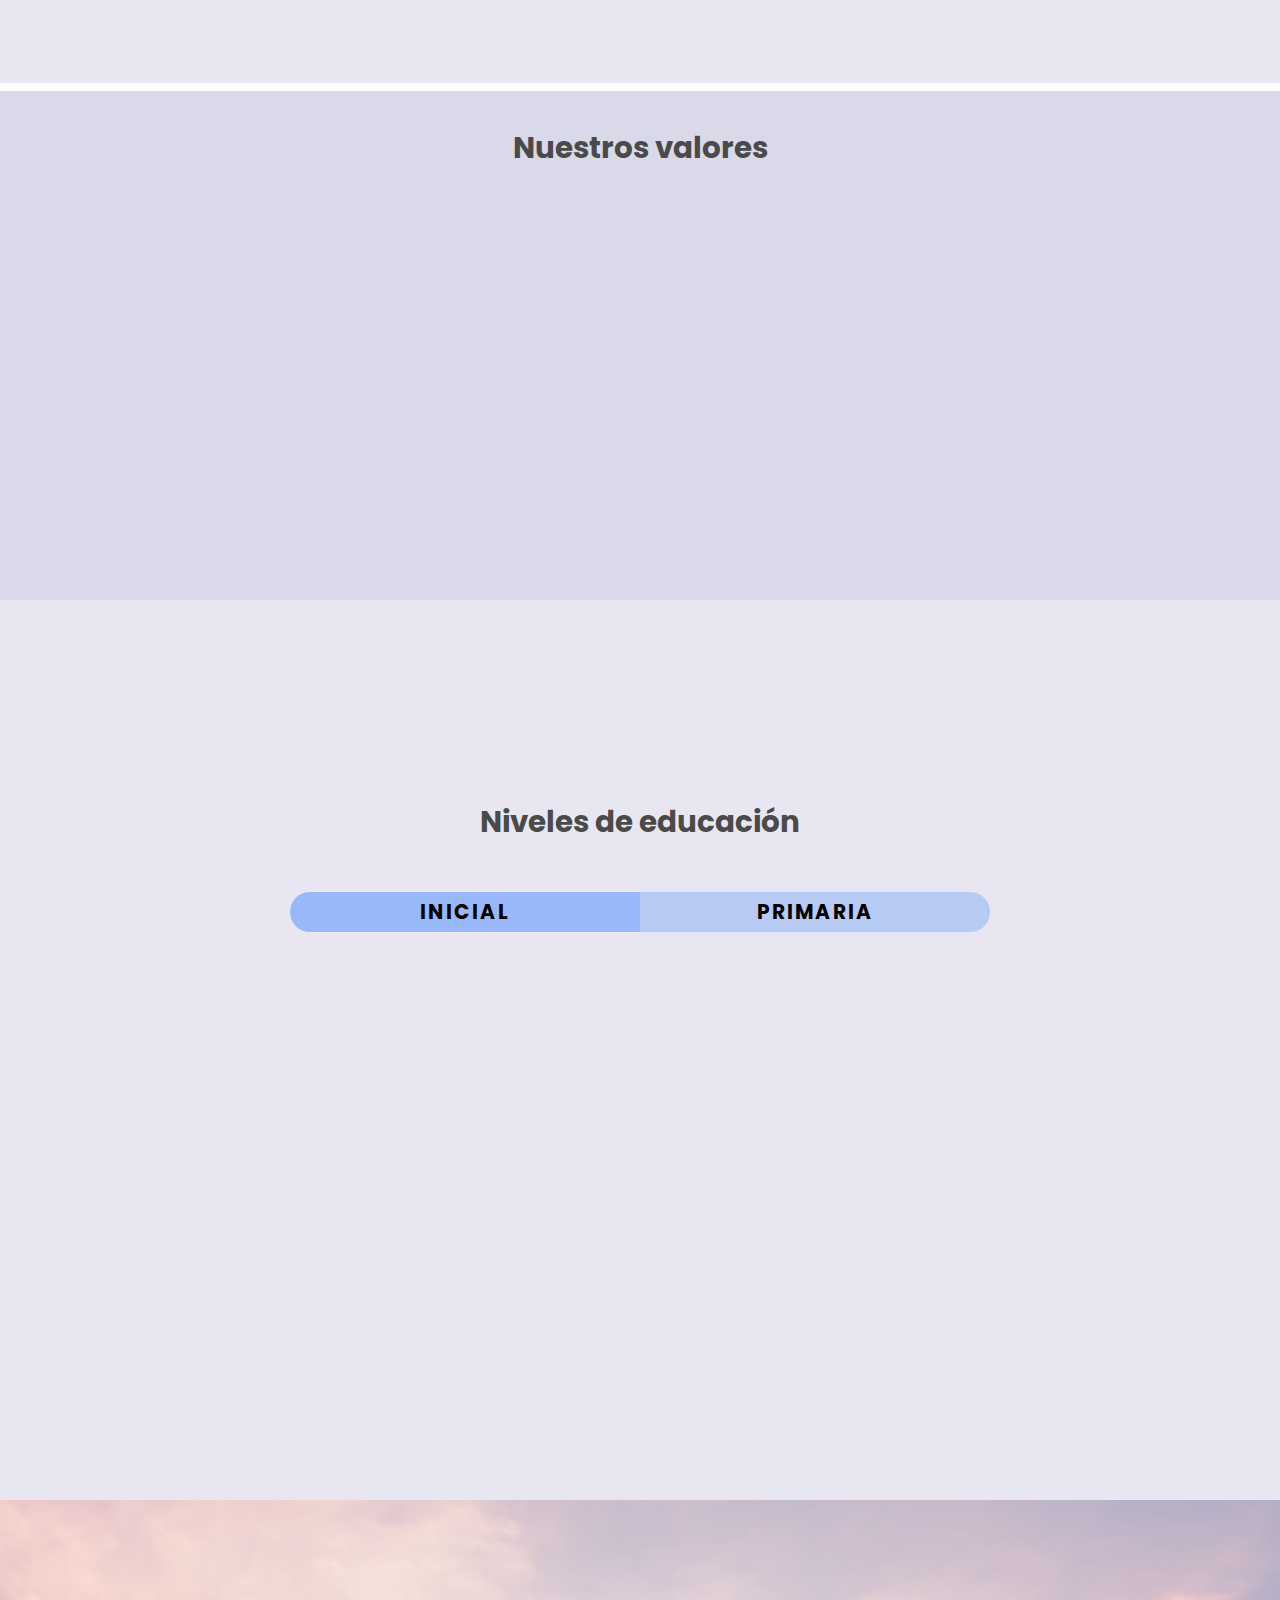
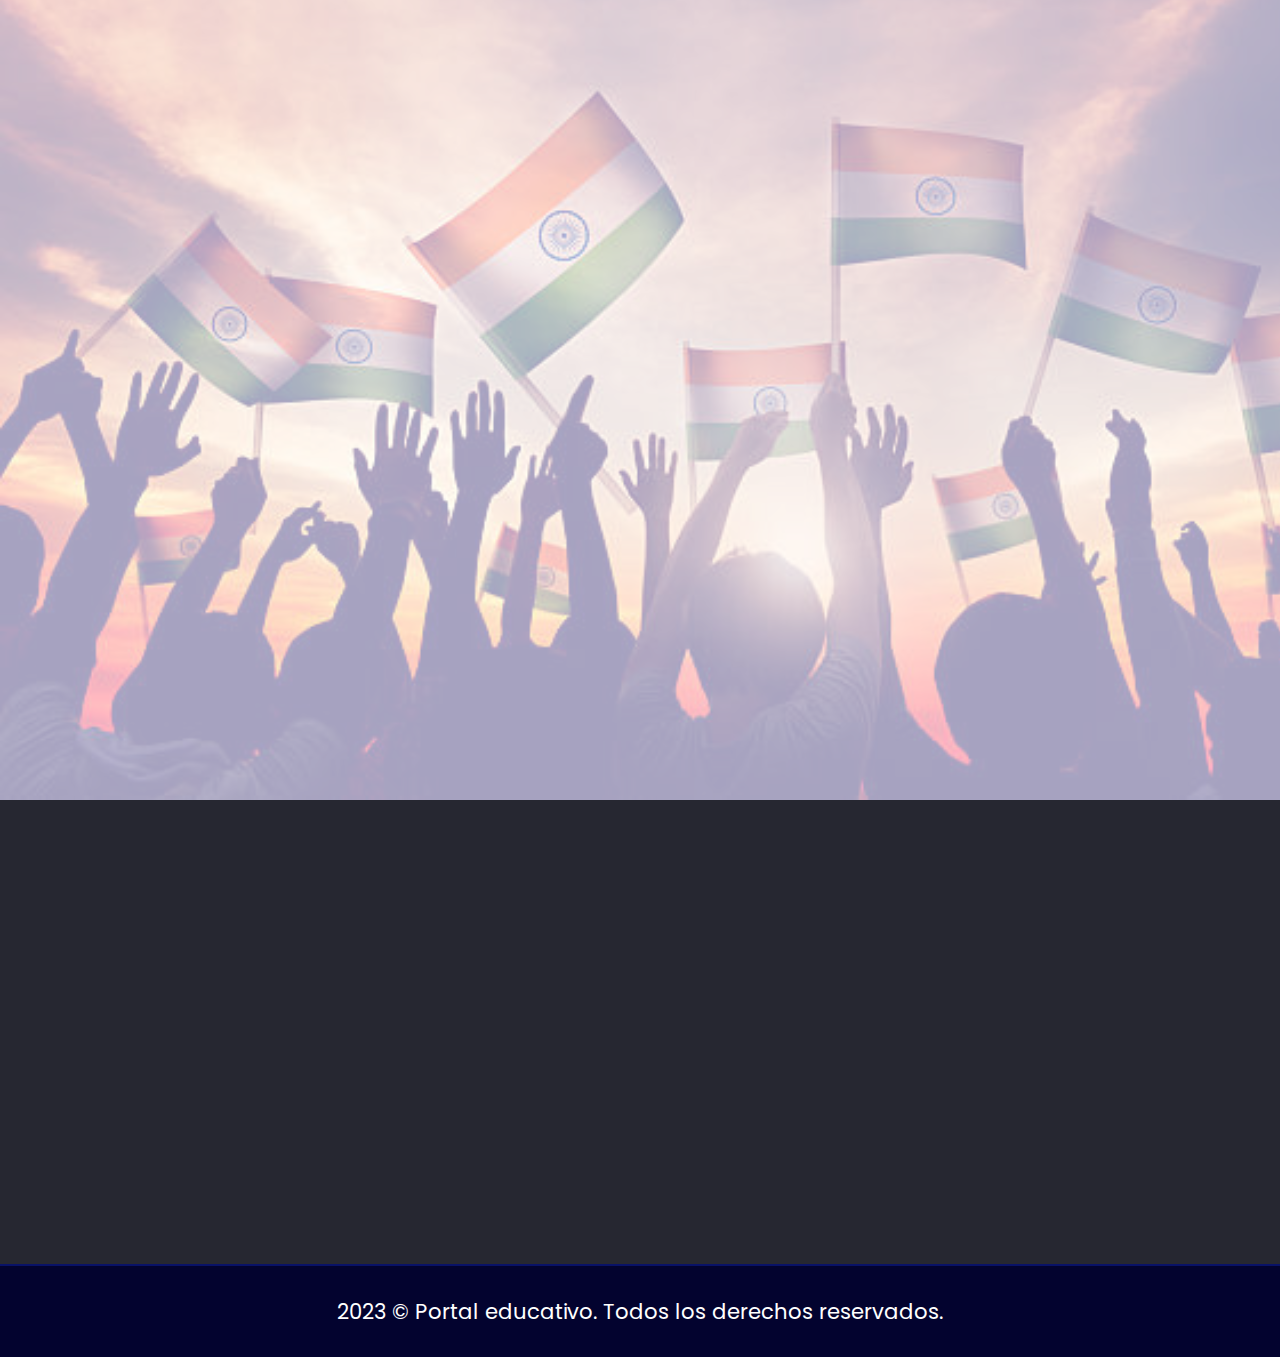
==== commit f41333b4: "primero" ====
--- a/colegio.html
+++ b/colegio.html
@@ -5,13 +5,18 @@
     <meta charset="UTF-8">
     <meta http-equiv="X-UA-Compatible" content="IE=edge">
     <meta name="viewport" content="width=device-width, initial-scale=1.0">
+    <link rel="icon" type="img/png" href="tagore/logo.png">
     <link href="https://unpkg.com/aos@2.3.1/dist/aos.css" rel="stylesheet">
     <link rel="stylesheet" href="colegio.css">
     <link href="colegio.js">
-    <link rel="stylesheet" href="https://fonts.googleapis.com/css2?family=Material+Symbols+Outlined:opsz,wght,FILL,GRAD@20..48,100..700,0..1,-50..200" />
-    <link rel="stylesheet" href="https://fonts.googleapis.com/css2?family=Material+Symbols+Outlined:opsz,wght,FILL,GRAD@20..48,100..700,0..1,-50..200" />
-    <link rel="stylesheet" href="https://fonts.googleapis.com/css2?family=Material+Symbols+Outlined:opsz,wght,FILL,GRAD@20..48,100..700,0..1,-50..200" />
-    <link rel="stylesheet" href="https://fonts.googleapis.com/css2?family=Material+Symbols+Outlined:opsz,wght,FILL,GRAD@20..48,100..700,0..1,-50..200" />
+    <link rel="stylesheet"
+        href="https://fonts.googleapis.com/css2?family=Material+Symbols+Outlined:opsz,wght,FILL,GRAD@20..48,100..700,0..1,-50..200" />
+    <link rel="stylesheet"
+        href="https://fonts.googleapis.com/css2?family=Material+Symbols+Outlined:opsz,wght,FILL,GRAD@20..48,100..700,0..1,-50..200" />
+    <link rel="stylesheet"
+        href="https://fonts.googleapis.com/css2?family=Material+Symbols+Outlined:opsz,wght,FILL,GRAD@20..48,100..700,0..1,-50..200" />
+    <link rel="stylesheet"
+        href="https://fonts.googleapis.com/css2?family=Material+Symbols+Outlined:opsz,wght,FILL,GRAD@20..48,100..700,0..1,-50..200" />
 
 
 
@@ -20,67 +25,83 @@
 
 <body>
 
-    <div id="portada">
-        
-            
-        <header>
-            
-            <nav id="nav-bar">
-                <a id="logo">
-                    <img id="img-logo" src="tagore/logo.jpeg" alt="logo">
-                    <p href="#portada" class="logo-text">Colegio <br>Rabindranth Tagore</p></a>
-<div id="men" onclick="menu()">
-                    <span id="menu-open" class="btn-menu material-symbols-outlined">
-                        menu
+    <main >
+        <div id="portada">
+        <div id="slider">
+            <div class="tras"><img id="img1" src="tagore/grupito.jpeg"></div>
+            <div class="tras"><img id="img2" src="tagore/canchita.jpeg"></div>
+            <div class="tras"><img id="img3" src="tagore/escena.jpeg"></div>
+            <div class="tras"><img id="img4" src="tagore/grupos.jpeg"></div>
+</div>
+
+            <header>
+
+                <nav id="nav-bar">
+                    <a id="logo">
+                        <img id="img-logo" src="tagore/logo.png" alt="logo">
+                        <p href="#portada" class="logo-text">Colegio <br>Rabindranth Tagore</p>
+                    </a>
+                    <div id="men" onclick="menu()">
+                        <span id="menu-open" class="btn-menu material-symbols-outlined">
+                            menu
                         </span>
                         <span id="menu-close" class="btn-menu material-symbols-outlined">
                             close
-                            </span></div>
-                <ul id="list">
-                    
-                    <li><a onclick="remove()" class="word" href="#valores">Nosotros</a></li>
-                    <li><a onclick="remove()" class="word" href="#vision">Valores</a></li>
-                    <li><a onclick="remove()" class="word" href="#levels">Niveles</a></li>
-                    <li><a onclick="remove()" class="word" href="#contacto">Contacto</a></li>
-                    <li><a onclick="remove()" class="redd" target="_blank"
-                        href="https://wa.me/51935480067?text=Hola,%20quiero%20recibir%20informacion%20acerca%20de%20como%20matricularme%20en%20Rabindranth%20Tagore">Matricularme</a></li>
-                    
-                </ul>
-                
-            </nav>
-        </header>
-        <div id="port-text" data-aos="fade-left">
-            <p class="min">Bienvenido a</p>
-            <h1 class="title-port">Colegio Rabindranth Tagore</h1>
-            <h4 class="text-h4">En el Colegio Rabindranath Tagore, nos interesamos en formas líderes con valores.</h4>
-        </div>
-        </div>
+                        </span>
+                    </div>
+                    <ul id="list">
+                        <li><a onclick="remove()" class="word" href="#valores">Nosotros</a></li>
+                        <li><a onclick="remove()" class="word" href="#vision">Valores</a></li>
+                        <li><a onclick="remove()" class="word" href="#levels">Niveles</a></li>
+                        <li><a onclick="remove()" class="word" href="#contacto">Contacto</a></li>
+                        <li><a onclick="remove()" class="redd" target="_blank"
+                                href="https://wa.me/51935480067?text=Hola,%20quiero%20recibir%20informacion%20acerca%20de%20como%20matricularme%20en%20Rabindranth%20Tagore">Matricularme</a>
+                        </li>
+
+                    </ul>
+                </nav>
+                <div id="progress" class="barra">
+                </div>
+
+            </header>
+
+            <div id="port-text" data-aos="fade-left">
+                <p class="min">Bienvenido a</p>
+                <h1 class="title-port">Colegio Rabindranath Tagore</h1>
+                <h4 class="text-h4">En el Colegio Rabindranath Tagore, nos interesamos en formas líderes con valores.
+                </h4>
+            </div>
+        </div>
+    </main>
     <section id="valores">
 
-        <h1 class="titulo-size val-text" >¡Estudia con nosotros!</h1>
-        <div id="cont-valor" >
+        <h1 class="titulo-size val-text">¡Estudia con nosotros!</h1>
+        <div id="cont-valor">
             <div class="valor" data-aos="fade-right">
                 <div><img class="valor-icon" src="/tagore/índice.jpg"></div>
                 <div class="valor-text">
                     <h3 class="valor-title">Espacio amplios</h3></br>
-                    <span class="texto-valor">Nuestros espacios amplios, permiten que los alumnos puedan esparcirse, y realizar 
+                    <span class="texto-valor">Nuestros espacios amplios, permiten que los alumnos puedan esparcirse, y
+                        realizar
                         sus actividades psicomotrices con mayor disposición.
 
                     </span>
                 </div>
             </div>
-            <div class="valor"  data-aos="zoom-in">
+            <div class="valor" data-aos="zoom-in">
                 <div><img class="valor-icon" src="/tagore/mesa.jpeg"></div>
                 <div class="valor-text">
                     <h3 class="valor-title">Enseñanza personalizada</h3></br>
-                    <span class="texto-valor">Nuestro plan de aprendizaje se adapta a las necesidades, fortalezas, habilidades e intereses de cada estudiante.</span>
+                    <span class="texto-valor">Nuestro plan de aprendizaje se adapta a las necesidades, fortalezas,
+                        habilidades e intereses de cada estudiante.</span>
                 </div>
             </div>
             <div class="valor" data-aos="fade-left">
                 <div><img class="valor-icon" src="/tagore/canchita.jpeg"></div>
                 <div class="valor-text">
                     <h3 class="valor-title">Áreas verdes</h3></br>
-                    <span class="texto-valor">Contamos con amplios espacios verdes, para la que los alumnos estén en mayor contacto con la naturaleza.</span>
+                    <span class="texto-valor">Contamos con amplios espacios verdes, para la que los alumnos estén en
+                        mayor contacto con la naturaleza.</span>
                 </div>
             </div>
         </div>
@@ -89,32 +110,39 @@
     <section id="vision">
         <h2 class="nivel-val titulo-size">Nuestros valores</h2>
         <div class="row">
-            
-            <div class="square"  data-aos="fade-right">
+
+            <div class="square" data-aos="fade-right">
                 <h3 class="text-center">Misión</h3>
-                <span class="p-vision">Brindar un servicio educativo de calidad total, promueve permanentemente la autoevaluación institucional, la implementación de planes de mejoramiento de la calidad educativa
-                    <span id="hide1"> así como ,el aseguramiento de la calidad de su planificación estratégica con miras a su acreditación institucional.
+                <span class="p-vision">Brindar un servicio educativo de calidad total, promueve permanentemente la
+                    autoevaluación institucional, la implementación de planes de mejoramiento de la calidad educativa
+                    <span id="hide1"> así como ,el aseguramiento de la calidad de su planificación estratégica con miras
+                        a su acreditación institucional.
 
                     </span><strong><span><button id="read1" onclick="uno(leer)">&nbsp;&nbsp;Leer más...</button></span>
-                </strong></span>
+                    </strong></span>
             </div>
             <div class="square" data-aos="fade-up">
                 <h3 class="text-center">Visión</h3>
-                <span class="p-vision">En los próximos cinco años aspiramos a brindar un servicio educativo de calidad total,
-                     para ello se implementará y ejecutará una política institucional orientada a la
-                      autoevaluación institucional permanente,<span id="hide2"> para de esta manera asegurar la calidad educativa a través de la implementación de planes de mejoramiento.
+                <span class="p-vision">En los próximos cinco años aspiramos a brindar un servicio educativo de calidad
+                    total,
+                    para ello se implementará y ejecutará una política institucional orientada a la
+                    autoevaluación institucional permanente,<span id="hide2"> para de esta manera asegurar la calidad
+                        educativa a través de la implementación de planes de mejoramiento.
                     </span><strong><span><button id="read2" onclick="dos(leer)">&nbsp;&nbsp;Leer más...</button></span>
-                </strong></span>
+                    </strong></span>
             </div>
             <div class="square" data-aos="fade-left">
                 <h3 class="text-center">Principios</h3>
-                <span class="p-vision">a) Ética. Nuestra IE es promotora de los valores de paz, solidaridad, justicia, libertad, honestidad, tolerancia, responsabilidad, trabajo, 
-                    verdad y pleno respeto a las normas de convivencia: que fortalece la conciencia <span class="p-vision" id="hide3">moral individual y hace posible 
-                     una sociedad basada en el ejercicio permanente de la responsabilidad ciudadana.
-                    <br>b) Puntualidad. Nuestra IE, pone gran énfasis en la puntualidad este principio forma las bases sólidas de 
-                    los estudiantes para una vida disciplinada. 
+                <span class="p-vision">a) Ética. Nuestra IE es promotora de los valores de paz, solidaridad, justicia,
+                    libertad, honestidad, tolerancia, responsabilidad, trabajo,
+                    verdad y pleno respeto a las normas de convivencia: que fortalece la conciencia <span
+                        class="p-vision" id="hide3">moral individual y hace posible
+                        una sociedad basada en el ejercicio permanente de la responsabilidad ciudadana.
+                        <br>b) Puntualidad. Nuestra IE, pone gran énfasis en la puntualidad este principio forma las
+                        bases sólidas de
+                        los estudiantes para una vida disciplinada.
                     </span><strong><span><button id="read3" onclick="tres(leer)">&nbsp;&nbsp;Leer más...</button></span>
-                   </span></strong>
+                </span></strong>
             </div>
         </div>
     </section>
@@ -123,7 +151,8 @@
         <div class="level-grid">
             <h2 class="niveles titulo-size">Niveles de educación</h2>
             <div class="btn-row">
-                <button id="inicial" type="button" onclick="Inicial(nivel)" class="btn-edu" name="inicial">Inicial</button>
+                <button id="inicial" type="button" onclick="Inicial(nivel)" class="btn-edu"
+                    name="inicial">Inicial</button>
                 <button id="primaria" onclick="Primaria(nivel)" class="btn-edu" name="primaria">Primaria</button>
             </div>
             <div class="cont">
@@ -132,13 +161,17 @@
                 </div>
                 <div class="item ini" data-aos="fade-left">
                     <h3 id="edu-ini">Educación inicial</h3>
-                    <p id="text-ini" class="p-text">En este etapa de escolaridad proporcionamos las bases fundamentales del saber, y se busca potenciar el desarrollo físico, intelectual, social y afectivo del estudiante, así como desenvolver su rol con la familia y la sociedad. </p>
-                        
-                   <!-- <button type="button" id="btn-down-ini" class="btn">
+                    <p id="text-ini" class="p-text">En este etapa de escolaridad proporcionamos las bases fundamentales
+                        del saber, y se busca potenciar el desarrollo físico, intelectual, social y afectivo del
+                        estudiante, así como desenvolver su rol con la familia y la sociedad. </p>
+
+                    <!--<button type="button" id="btn-down-ini" class="btn">
                       
-                            <a href="descarga-utile/No_me_hagas_Pensar_Steve_Krug.pdf" type="file" download="Lista-Inicial"><span class="btn-icon material-symbols-outlined">
+                             <a href="descarga-utile/No_me_hagas_Pensar_Steve_Krug.pdf" type="file" download="Lista-Inicial">
+                                
+                                <span class="btn-icon material-symbols-outlined">
                             download</span>  Descargar lista de útiles</a>
-                            </button>-->
+                             </button>-->
                 </div>
             </div>
         </div>
@@ -153,7 +186,10 @@
             </div>
             <div class="item ini">
                 <h2 id="edu-prim">Educación primaria</h2>
-                <p id="text-prim" class="p-text">En este nivel los estudiantes aprenderán a leer, interpretar, así como desarrollar habilidades indispensables como calcular, y comprender mejor las dinámicas sociales. Aprenderán a cuidar, valorar y adaptarse al entorno social, y ser un buen ciudadano con valores, y deberes como proteger el medio ambiente. </p>
+                <p id="text-prim" class="p-text">En este nivel los estudiantes aprenderán a leer, interpretar, así como
+                    desarrollar habilidades indispensables como calcular, y comprender mejor las dinámicas sociales.
+                    Aprenderán a cuidar, valorar y adaptarse al entorno social, y ser un buen ciudadano con valores, y
+                    deberes como proteger el medio ambiente. </p>
                 <button class="btn">Descargar lista de útiles</button>
             </div>
 
@@ -163,51 +199,60 @@
 
     <section id="biografia">
         <div class="bio-div">
-        <h2 data-aos="fade-right">¿Quién fue Rabindranth Tagore?</h2>
-        <div class="cont-bio">
-        <img class="img-bio" data-aos="zoom-in-out" alt="Rabindrath Tagore" src="tagore/tagore.jpg">
-        <p class="bio-text" data-aos="fade-right">Rabindranath Tagore fue un poeta y filósofo indio que a principios del siglo XX, ejerció una gran influencia en la cultura occidental e hindú. Fue galardonado con el Premio Nobel de Literatura. A partir de entonces su obra se tradujo del bengalí a otros idiomas.</p>
-    </div></div>
-</section>
-
-    <aside id="contacto" >
-
-
-        <div class="text-end"  data-aos="fade-up">
+            <h2 data-aos="fade-right">¿Quién fue Rabindranth Tagore?</h2>
+            <div class="cont-bio">
+                <img class="img-bio" data-aos="zoom-in-out" alt="Rabindrath Tagore" src="tagore/tagore.jpg">
+                <p class="bio-text" data-aos="fade-right">Rabindranath Tagore fue un poeta y filósofo indio que a
+                    principios del siglo XX, ejerció una gran influencia en la cultura occidental e hindú. Fue
+                    galardonado con el Premio Nobel de Literatura. A partir de entonces su obra se tradujo del bengalí a
+                    otros idiomas.</p>
+            </div>
+        </div>
+    </section>
+
+    <aside id="contacto">
+
+
+        <div class="text-end" data-aos="fade-up">
             <h3 class="aside-title">Ubicación</h3>
             <p class="direccion">Dirección: Lurigancho-Chosica, Av.Tulipanes, Carapongo Mz H Lote 4</p>
             <address>
-                <iframe class="mapa" src="https://www.google.com/maps/embed?pb=!1m14!1m12!1m3!1d243.90902039964516!2d-76.88198976131054!3d-12.006000100070048!2m3!1f0!2f0!3f0!3m2!1i1024!2i768!4f13.1!5e0!3m2!1ses!2spe!4v1673148936255!5m2!1ses!2spe" width="600" height="450" style="border:0;" allowfullscreen="" loading="lazy" referrerpolicy="no-referrer-when-downgrade"></iframe>
+                <iframe class="mapa"
+                    src="https://www.google.com/maps/embed?pb=!1m14!1m12!1m3!1d243.90902039964516!2d-76.88198976131054!3d-12.006000100070048!2m3!1f0!2f0!3f0!3m2!1i1024!2i768!4f13.1!5e0!3m2!1ses!2spe!4v1673148936255!5m2!1ses!2spe"
+                    width="600" height="450" style="border:0;" allowfullscreen="" loading="lazy"
+                    referrerpolicy="no-referrer-when-downgrade"></iframe>
+
             </address>
-            
+
         </div>
 
         <div class="text-end-p" data-aos="fade-up">
             <div class="p-aside">
-            <h3 class="aside-title">Ruta de página</h3>
-            <span><a href="#portada"><span class="material-symbols-outlined">
-                home</span> Inicio</a></span><br>
-            <span><a href="#valores">Nosotros</a></span><br>
-            <span><a href="#valores">¡Estudia con nosotros!</a></span><br>
-            <span><a href="#vision">Nuestros Valores</a></span><br>
-            <span><a href="#levels">Niveles de educación</a></span><br>
-            <span ><a href="#biografia">¿Quién fue Rabindranath Tagore?</a></span><br>
-   
-        </div>
-        </div>
-        <div class="text-end-p"  data-aos="fade-up">
+                <h3 class="aside-title">Ruta de página</h3>
+                <span><a href="#portada"><span class="material-symbols-outlined">
+                            home</span> Inicio</a></span><br>
+                <span><a href="#valores">Nosotros</a></span><br>
+                <span><a href="#valores">¡Estudia con nosotros!</a></span><br>
+                <span><a href="#vision">Nuestros Valores</a></span><br>
+                <span><a href="#levels">Niveles de educación</a></span><br>
+                <span><a href="#biografia">¿Quién fue Rabindranath Tagore?</a></span><br>
+
+            </div>
+        </div>
+        <div class="text-end-p" data-aos="fade-up">
             <div class="p-aside">
-            <h3 class="aside-title">Contacto</h3>
-            <!--<span class="material-symbols-outlined">
+                <h3 class="aside-title">Contacto</h3>
+                <!--<span class="material-symbols-outlined">
                 mail
                 </span><span class="icons">tagore@gmail.com</span><br>-->
-                <a target="_blank" href="https://wa.me/51935480067?text=Hola,%20quiero%20recibir%20informacion%20acerca%20de%20como%20matricularme%20en%20Rabindranth%20Tagore">
+                <a target="_blank"
+                    href="https://wa.me/51935480067?text=Hola,%20quiero%20recibir%20informacion%20acerca%20de%20como%20matricularme%20en%20Rabindranth%20Tagore">
                     <span class="material-symbols-outlined">
-                    call
+                        call
                     </span><span class="icons">977053334</span></a><br>
-            <a href="https://www.facebook.com/profile.php?id=100054550925179" target ="_blank">
-                <span class="icons">Página de Facebook</span></a><br>
-        </div>
+                <a href="https://www.facebook.com/profile.php?id=100054550925179" target="_blank">
+                    <span class="icons">Página de Facebook</span></a><br>
+            </div>
         </div>
 
     </aside>
@@ -219,12 +264,12 @@
 </body>
 <script src="https://unpkg.com/aos@2.3.1/dist/aos.js"></script>
 <script>
-  AOS.init(
-    {
-        duration: 1500,
-        once:true,
-    }
-);
+    AOS.init(
+        {
+            duration: 1500,
+            once: true,
+        }
+    );
 </script>
 <script src="colegio.js"></script>
 
--- a/colegio.css
+++ b/colegio.css
@@ -1,169 +1,720 @@
-@import url('https://fonts.googleapis.com/css2?family=Poppins:wght@200;300&display=swap');
+@import url("https://fonts.googleapis.com/css2?family=Poppins:wght@200;300&display=swap");
 
 * {
-    margin: 0;
-    padding: 0;
-    box-sizing: border-box;
-    font-family: Poppins, Arial, Helvetica, sans-serif;
-    font-size: 1.15rem;
+  margin: 0;
+  padding: 0;
+  box-sizing: border-box;
+  font-family: Poppins, Arial, Helvetica, sans-serif;
+  font-size: 1.15rem;
 }
 
 :root {
-    --fondo-color: rgba(228, 227, 239, 0.9);
-    --fondo-red: rgb(230, 116, 64);
-    --turquesa: rgba(43, 158, 190, 0.96);
-    --estadar : 18px;
-
+  --fondo-color: rgba(228, 227, 239, 0.9);
+  --fondo-red: rgb(230, 116, 64);
+  --turquesa: rgba(43, 158, 190, 0.96);
+  --estadar: 18px;
 }
 
 .titulo-size {
-    font-size: 1.6rem;
-    color: rgb(75, 74, 74);
-display: block;
-text-align: center;
-margin-bottom: 1rem;
-
-} 
+  font-size: 1.6rem;
+  color: rgb(75, 74, 74);
+  display: block;
+  text-align: center;
+  margin-bottom: 1rem;
+}
 h2 {
-    font-size: 3.5rem;
+  font-size: 3.5rem;
 }
 
 section {
-    background-color: var(--fondo-color);
-    max-width: 100vw;
-    height: auto;
-    position: relative;
+  background-color: var(--fondo-color);
+  max-width: 100vw;
+      overflow-x: hidden;
+
+  height: auto;
+  position: relative;
 }
 
 #none {
-    display: none;
+  display: none;
 }
 
 #logo {
-    display: flex;
-    align-items: center;
-    width: 20rem;
+  display: flex;
+  align-items: center;
+  width: 20rem;
 }
 
 #img-logo {
-    height: 3.8rem;
-    margin: 10px;
+  height: 3.8rem;
+  margin: 10px;
 }
 
 .logo-text {
-    color: rgb(241, 241, 241);
-    font-size: 1.05rem;
-    line-height: 1.3rem;
-    font-weight: bolder;
-    margin-left: 7px;
+  color: rgb(241, 241, 241);
+  font-size: 1.05rem;
+  line-height: 1.3rem;
+  font-weight: bolder;
+  margin-left: 7px;
 }
 
 /*navegacion*/
 #nav-bar {
-    position: fixed;
-    background-color: rgba(75, 186, 75, 0.998);
-   /* border-bottom: 3px solid rgb(155, 150, 150);*/
-    width: 100%;
-    height: 13vh;
-    display: flex;
-    justify-content: center;
-    padding: 2px;
-    z-index: 70;
-    box-shadow: 3px 1px 3px 3px rgba(133, 133, 133, 0.752);
+  position: fixed;
+  background-color: rgba(75, 186, 75, 0.998);
+  /* border-bottom: 3px solid rgb(155, 150, 150);*/
+  width: 100%;
+  height: 13vh;
+  display: flex;
+  justify-content: center;
+  padding: 2px;
+  z-index: 70;
+  /*  box-shadow: 3px 1px 3px 3px rgba(133, 133, 133, 0.752);*/
 }
 
 .material-symbols-outlined {
-
-    font-variation-settings:
-        'FILL' 0,
-        'wght' 400,
-        'GRAD' 0,
-        'opsz' 48
+  font-variation-settings: "FILL" 0, "wght" 400, "GRAD" 0, "opsz" 48;
 }
 
 #list {
-    display: flex;
-    justify-content: right;
-    align-items: center;
-    flex-direction: row;
-    width: 61%;
-    list-style: none;
-
+  display: flex;
+  justify-content: right;
+  align-items: center;
+  flex-direction: row;
+  width: 61%;
+  list-style: none;
 }
 
 .word {
-    display: flex;
-    color: rgb(235, 235, 235);
-    font-size: 1.2rem;
-    margin: 0 5px;
-    padding: 10px 20px;
-    text-decoration: none;
+  display: flex;
+  color: rgb(235, 235, 235);
+  font-size: 1.2rem;
+  margin: 0 5px;
+  padding: 10px 20px;
+  text-decoration: none;
 }
 
 .redd {
-    display: flex;
-    color: rgb(235, 235, 235);
-    font-size: 1.2rem;
-    margin: 0 5px;
-    padding: 10px 20px;
-    text-decoration: none;
+  display: flex;
+  color: rgb(235, 235, 235);
+  font-size: 1.2rem;
+  margin: 0 5px;
+  padding: 10px 20px;
+  text-decoration: none;
+  background-color: var(--fondo-red);
+  border-radius: 10px;
+  animation: anime 2s infinite;
+}
+@keyframes anime {
+  0% {
     background-color: var(--fondo-red);
+  }
+  50% {
+    background-color: rgb(202, 79, 38);
+  }
+  100% {
+    background-color: var(--fondo-red);
+  }
+}
+
+.redd:hover {
+  background-color: rgb(199, 40, 40);
+  border-radius: 10px;
+}
+
+.word:hover {
+  animation-name: color-title;
+  animation-timing-function: ease;
+  background-color: rgba(227, 211, 211, 0.311);
+  border-radius: 10px;
+  color: white;
+  animation-duration: 400ms;
+  animation-iteration-count: unset;
+  -webkit-border-radius: 10px;
+  -moz-border-radius: 10px;
+  -ms-border-radius: 10px;
+  -o-border-radius: 10px;
+}
+
+@keyframes color-title {
+  0% {
+    color: whitesmoke;
+    background-color: rgba(227, 211, 211, 0);
     border-radius: 10px;
-    animation: anime 2s infinite;
-}
-@keyframes anime {
-    0% {
-        background-color: var(--fondo-red);
-    }
-    50% {
-        background-color: rgb(202, 79, 38);
-    }
-    100% {
-        background-color: var(--fondo-red);
-    }
-}
-
-.redd:hover {
-    background-color: rgb(199, 40, 40);
-    border-radius: 10px;
-}
-
-.word:hover {
-    animation-name: color-title;
-    animation-timing-function: ease;
-    background-color: rgba(227, 211, 211, 0.311);
-    border-radius: 10px;
-    color: white;
-    animation-duration: 400ms;
-    animation-iteration-count: unset;
     -webkit-border-radius: 10px;
     -moz-border-radius: 10px;
     -ms-border-radius: 10px;
     -o-border-radius: 10px;
-}
-
-@keyframes color-title {
-    0% {
-        color: whitesmoke;
-        background-color: rgba(227, 211, 211, 0);
-        border-radius: 10px;
-        -webkit-border-radius: 10px;
-        -moz-border-radius: 10px;
-        -ms-border-radius: 10px;
-        -o-border-radius: 10px;
-    }
-
-    100% {
-        color: white;
-        font-weight: 500;
-        background-color: rgba(227, 211, 211, 0.311);
-        border-radius: 10px;
-    }
-
+  }
+
+  100% {
+    color: white;
+    font-weight: 500;
+    background-color: rgba(227, 211, 211, 0.311);
+    border-radius: 10px;
+  }
+}
+#progress {
+  position: fixed;
+  top: 13vh;
+  display: block;
+  background-color: rgba(119, 119, 119, 0.521);
+  background-color: rgb(40, 203, 214);
+  height: 10px;
+  width: 0%;
+  z-index: 100;
+}
+#slider{
+    position: absolute;
+    height: auto;
+    z-index: 0;
+
+    display: grid;
+    animation: 2s move infinite linear;
+    grid-template-columns: repeat(4, 100vw);
+    grid-template-rows: repeat(4, 100%);
+    overflow: hidden;
+}
+
+
+.tras {
+    display: flex;
+    min-width: 100vw;
+    max-width: 100%;   
+    overflow: hidden;
 
 }
 
 #portada {
+  overflow: hidden;
+    width: 400%;
+    height: 100vh;
+    background-blend-mode: overlay;
+    background-repeat: no-repeat;
+    background-size: cover;
+    overflow: hidden;
+    background-size: cover;
+   /* animation: cambiar;
+    animation-duration: 20s;
+    animation-iteration-count: infinite;
+    
+    -webkit-animation: cambiar;*/
+}
+
+@keyframes cambiar {
+  0% {
+    background: url(tagore/grupito.jpeg);
+    background-size: cover;
+  }
+
+  25% {
+    background-image: url(tagore/canchita.jpeg);
+    background-size: cover;
+  }
+
+  50% {
+    background-image: url(tagore/escena.jpeg);
+    background-size: cover;
+  }
+  75% {
+    background-image: url(tagore/grupos.jpeg);
+    background-size: cover;
+  }
+
+  100% {
+    background-image: url(tagore/grupito.jpeg);
+    background-size: cover;
+  }
+}
+
+#port-text { 
+  position: absolute;
+  background-color: rgba(21, 18, 18, 0.44);
+  color: rgb(250, 239, 223);
+  display: flex;
+  justify-content: center;
+  flex-direction: column;
+  height: 100vh;
+  overflow: hidden;
+  width: 55%;
+  padding: 90px 80px 0px 30px;
+  z-index:3;
+  /*
+  position: relative;
+  background-color: rgba(21, 18, 18, 0.44);
+  color: rgb(250, 239, 223);
+  display: flex;
+  justify-content: center;
+  flex-direction: column;
+  height: 100vh;
+  overflow: hidden;
+  width: 55%;
+  padding: 90px 80px 0px 30px; 
+   float: right;
+*/
+
+}
+
+.title-port,
+.min {
+  text-transform: uppercase;
+  font-weight: bolder;
+  letter-spacing: 1.5px;
+}
+
+.min {
+  font-size: 1rem;
+
+  color: orange;
+}
+
+.title-port {
+  font-size: 2.6rem;
+  padding: 10px 0px;
+}
+
+.text-h4 {
+  font-size: 1rem;
+  line-height: 1.8rem;
+}
+
+/*value*/
+#valores {
+  width: 100%;
+  height: 87vh;
+  display: inline-block;
+  position: relative;
+  align-items: center;
+  justify-content: center;
+}
+
+#cont-valor {
+  display: grid;
+  grid-template-columns: repeat(3, 1fr);
+  grid-template-rows: auto;
+  gap: 3.2rem;
+  padding: 20px 130px;
+  justify-items: center;
+}
+
+.valor {
+  display: grid;
+  grid-template-columns: 1fr;
+  grid-template-rows: 200px;
+  box-shadow: 0px 0px 6px 0px rgb(54, 53, 53);
+}
+
+.valor-icon {
+  background-color: blue;
+  margin: 0px auto;
+  position: relative;
+  height: 200px;
+  min-width: 100%;
+  max-width: 100%;
+  overflow: hidden;
+}
+.val-text {
+  margin: 30px 0px 10px;
+}
+.valor-img {
+  width: 100%;
+  height: 100%;
+  background-repeat: no-repeat;
+  background-size: cover;
+  overflow: hidden;
+}
+
+.valor-title {
+  font-size: 1.2rem;
+  font-weight: bolder;
+
+  line-height: 1.5rem;
+}
+
+.valor-text {
+  display: grid;
+
+  height: auto;
+  align-items: center;
+  text-align: center;
+  line-height: 1.2rem;
+  padding: 25px;
+  width: 100%;
+}
+
+.texto-valor {
+  font-size: 0.9rem;
+  margin-top: 7px;
+}
+
+/*Valores*/
+
+/*vision y propuesta pedagogica */
+#vision {
+  height: auto;
+  justify-content: center;
+  align-items: center;
+  display: grid;
+  padding: 35px 150px;
+  background-color: rgba(179, 179, 213, 0.493);
+}
+
+.nivel-val {
+  margin-bottom: 15px;
+}
+
+.row {
+  justify-content: center;
+  display: grid;
+  grid-template-columns: repeat(3, 33.3%);
+  gap: 60px;
+  /*
+    background-color: var(--fondo-color);*/
+}
+
+.square {
+  padding: 20px;
+}
+
+.text-center {
+  display: block;
+
+  font-size: 2rem;
+  border-bottom: 2px solid rgb(0, 94, 255);
+  padding-bottom: 0.2rem;
+  margin-bottom: 1.4rem;
+  animation-name: line;
+  width: 70%;
+  animation-timing-function: ease-in-out;
+  animation-duration: 4s;
+  animation-iteration-count: iterate;
+}
+
+.p-vision,
+#hide3,
+#hide2,
+#hide1 {
+  font-weight: 300;
+  font-size: 0.9rem;
+  line-height: 1.5rem;
+}
+#hide3,
+#hide2,
+#hide1 {
+  display: none;
+}
+#read3,
+#read2,
+#read1 {
+  background-color: initial;
+  font-size: initial;
+  border: none;
+  color: rgb(19, 19, 168);
+  cursor: pointer;
+  font-weight: bolder;
+}
+@keyframes line {
+  0% {
+    width: 0%;
+    border-bottom: 2px solid rgb(19, 113, 79);
+  }
+
+  50% {
+    width: 100%;
+    border-bottom: 2px solid rgb(12, 92, 108);
+  }
+
+  100% {
+    width: 70%;
+    border-bottom: 2px solid rgb(0, 94, 255);
+  }
+}
+
+/*Esta es la parte de los niveles de educacion*/
+.level-grid {
+  display: grid;
+  grid-template-columns: 10%, 10%, 70%;
+  gap: 30px;
+  padding: 10px 140px;
+}
+
+.btn-icon {
+  transform: scale(1.3);
+  -webkit-transform: scale(1.3);
+  -moz-transform: scale(1.3);
+  -ms-transform: scale(1.3);
+  -o-transform: scale(1.3);
+  margin-right: 10px;
+  margin-top: 3px;
+}
+
+.material-symbols-outlined {
+  font-variation-settings: "FILL" 0, "wght" 400, "GRAD" 45, "opsz" 48;
+}
+
+.btn-row {
+  display: grid;
+  grid-template-columns: 50% 50%;
+  position: relative;
+  width: 70%;
+  margin: 0 auto;
+}
+
+.btn-edu {
+  z-index: 2;
+  background-color: rgba(67, 137, 251, 0.297);
+  border: none;
+
+  align-items: center;
+  justify-content: center;
+  font-size: 1.1rem;
+  text-align: center;
+  font-weight: bolder;
+  text-transform: uppercase;
+  letter-spacing: 0.12rem;
+  padding: 5px;
+}
+
+.btn-edu:hover {
+  cursor: pointer;
+}
+
+#inicial {
+  border-top-left-radius: 70px;
+  border-bottom-left-radius: 70px;
+  background-color: rgba(97, 150, 291, 0.584);
+}
+
+#primaria {
+  border-top-right-radius: 60px;
+  border-bottom-right-radius: 60px;
+}
+
+#levels {
+  position: relative;
+  display: flex;
+  align-items: center;
+  justify-content: center;
+  background-color: var(--fondo-color);
+  height: 100vh;
+}
+
+.cont {
+  padding: 20px;
+  position: relative;
+  display: grid;
+  grid-template-columns: 40% 60%;
+  grid-template-rows: 60%, 100%;
+  gap: 40px;
+  align-items: center;
+  justify-content: center;
+  /*
+    width: 80vw;
+    height:400px; */
+}
+
+.p-text {
+  margin-top: 10px;
+  margin-bottom: 2.5rem;
+  line-height: 1.8rem;
+  font-size: 1.1rem;
+}
+
+.picture {
+  height: 100%;
+  width: 100%;
+  box-shadow: 0px 0px 8px 0px rgb(54, 53, 53);
+}
+
+.pic {
+  background-size: cover;
+
+  width: 100%;
+  height: 100%;
+}
+
+.btn {
+  padding: 4px 70px;
+  font-weight: 400;
+  font-size: 1rem;
+  background-color: rgb(19, 155, 164);
+  border-radius: 70px;
+  border: none;
+  cursor: pointer;
+
+  -webkit-border-radius: 70px;
+  -moz-border-radius: 70px;
+  -ms-border-radius: 70px;
+  -o-border-radius: 70px;
+}
+
+.btn a {
+  color: white;
+  outline: none;
+  text-decoration: none;
+}
+
+.btn:hover {
+  background-color: rgb(50, 184, 194);
+  animation-name: btn;
+  animation-duration: 900ms;
+}
+
+@keyframes btn {
+  0% {
+    background-color: rgb(19, 155, 164);
+  }
+
+  100% {
+    background-color: rgb(50, 184, 194);
+  }
+}
+
+#edu-ini {
+  color: black;
+  font-size: 2.8rem;
+}
+
+/*Biografia*/
+#biografia {
+  width: 100%;
+  height: 100vh;
+  padding: 40px 130px;
+  background: url(tagore/bandera.jpg);
+  background-color: rgba(217, 215, 231, 0.927);
+  background-blend-mode: overlay;
+  background-repeat: no-repeat;
+  background-size: cover;
+  overflow: hidden;
+}
+
+.bio-div {
+  display: grid;
+  grid-template-columns: 100%, 100%;
+  gap: 30px;
+  /*
+    position: relative;
+    align-items: center;*/
+}
+
+.cont-bio {
+  display: flex;
+  flex-direction: row-reverse;
+  align-items: center;
+}
+
+#biografia h2 {
+  color: auto;
+}
+
+.bio-text {
+  line-height: 2rem;
+}
+
+.img-bio {
+  height: 60vh;
+  padding: 6px;
+  border: 2px solid rgb(8, 17, 87);
+  transform: rotate(15deg);
+  margin: 30px;
+}
+
+/*Biografia*/
+
+/*Aside*/
+/*Aside*/
+/*Aside*/
+/*Aside*/
+
+.icons {
+  margin-left: 10px;
+}
+
+aside {
+  position: relative;
+  display: flex;
+}
+
+.mapa {
+  margin: 20px 0px 10px;
+  height: 240px;
+  width: 100%;
+}
+
+#contacto {
+  display: grid;
+  grid-template-columns: 50% 25% 25%;
+  grid-template-rows: auto;
+  justify-content: center;
+  gap: 45px;
+  font-size: 0.3rem;
+
+  color: whitesmoke;
+  padding: 40px 130px;
+  background-color: rgba(1, 2, 14, 0.854);
+}
+
+.p-aside {
+  font-size: 1.1rem !important;
+  line-height: 2.2rem;
+}
+
+.aside-title {
+  margin-bottom: 0.7rem;
+}
+
+.text-end-p {
+  padding-top: 10px;
+
+  color: white;
+}
+
+.text-end-p a {
+  color: white;
+  text-decoration: none;
+  outline: none;
+}
+
+.text-end-p a:hover {
+  color: white;
+  text-decoration: underline;
+}
+
+.p-aside {
+  font-size: 0.2rem;
+}
+
+footer {
+  background-color: rgb(3, 3, 47);
+  border-top: 2px solid rgb(9, 18, 103);
+  width: 100%;
+
+  padding: 30px 30px;
+  text-align: center;
+  color: white;
+}
+
+#men {
+  display: none;
+}
+
+/*Css para moviles*/
+/*Css para moviles*/
+/*Css para moviles*/
+
+@media (max-width: 767px) {
+  * {
+    margin: 0;
+    padding: 0;
+    box-sizing: border-box;
+    font-size: 1.15rem;
+  }
+  #progress {
+    top: 8vh;
+    background-color: rgb(76, 236, 247);
+    height: 3px;
+  }
+  #portada {
     width: 100%;
     height: 100vh;
     background-blend-mode: overlay;
@@ -174,968 +725,392 @@
     animation-duration: 20s;
     animation-iteration-count: infinite;
     background-size: cover;
-}
-
-@keyframes cambiar {
-    0% {
-        background: url(tagore/grupito.jpeg);
-        background-size: cover;
-    }
-
-    25% {
-        background-image: url(tagore/canchita.jpeg);
-        background-size: cover;
-    }
-
-    50% {
-        background-image: url(tagore/escena.jpeg);
-        background-size: cover;
-    }
-    75% {
-        background-image: url(tagore/grupos.jpeg);
-        background-size: cover;
-    }
-
-    100% {
-        background-image: url(tagore/grupito.jpeg);
-        background-size: cover;
-    }
-
-
-
-}
-
-#port-text {
-    position: relative;
-    background-color: rgba(21, 18, 18, 0.44);
-    color: rgb(250, 239, 223);
+  }
+  #logo {
     display: flex;
-    justify-content: center;
-    flex-direction: column;
-    height: 100vh;
-    overflow: hidden;
-    width: 55%;
-    padding: 90px 80px 0px 30px;
-
-    float: right;
-}
-
-.title-port,
-.min {
-    text-transform: uppercase;
-    font-weight: bolder;
-    letter-spacing: 1.5px;
-}
-
-.min {
-
-    font-size: 1rem;
-
-    color: orange
-}
-
-.title-port {
-    font-size: 2.6rem;
-    padding: 10px 0px;
-}
-
-.text-h4 {
-    font-size: 1.0rem;
-    line-height: 1.8rem;
-}
-
-
-/*value*/
-#valores {
-    width: 100%;
-    height: 87vh;
-    display: inline-block;
-    position: relative;
+    max-width: 13rem;
+    margin-left: -20px;
+  }
+
+  #men {
+    display: block;
+    margin-top: 12px;
+    margin-right: 20px;
+    height: 40%;
     align-items: center;
     justify-content: center;
-}
-
-
-
-#cont-valor {
-    display: grid;
-    grid-template-columns: repeat(3, 1fr);
-    grid-template-rows: auto;
-    gap: 3.2rem;
-    padding: 20px 130px;
-    justify-items: center;
-}
-
-.valor {
-    display: grid;
-    grid-template-columns: 1fr;
-    grid-template-rows: 200px;
-    box-shadow: 0px 0px 6px 0px rgb(54, 53, 53);
-}
-
-.valor-icon {
-    background-color: blue;
-    margin: 0px auto;
-    position: relative;
-    height: 200px;
-    min-width: 100%;
-    max-width: 100%;
-    overflow: hidden;
-
-}
-.val-text {
-    margin: 30px 0px 10px ;
-}
-.valor-img {
+  }
+
+  .btn-menu {
+    background-color: rgba(255, 255, 255, 0.165);
+    padding: 5px;
+    position: absolute;
+    border-radius: 50px;
+    transform: scale(1.28);
+    cursor: pointer;
+    -webkit-transform: scale(1.28);
+    -moz-transform: scale(1.28);
+    -ms-transform: scale(1.28);
+    -o-transform: scale(1.28);
+    -webkit-border-radius: 50px;
+    -moz-border-radius: 50px;
+    -ms-border-radius: 50px;
+    -o-border-radius: 50px;
+  }
+
+  #menu-open {
+    display: block;
+  }
+
+  #menu-close {
+    display: none;
+  }
+
+  #port-text {
+    text-align: center;
+    font-weight: 100;
+    height: 100%;
     width: 100%;
-    height: 100%;
-    background-repeat: no-repeat;
-    background-size: cover;
-    overflow: hidden;
-}
-
-.valor-title {
-    font-size: 1.2rem;
+    margin: 20px auto 0px;
+    padding: 0 30px;
+    background-color: rgba(0, 0, 0, 0.567);
+  }
+
+  .title-port {
+    font-size: 1.5rem;
     font-weight: bolder;
-
-
-    line-height: 1.5rem;
-}
-
-.valor-text {
-
-    display: grid;
-
-    height: auto;
-    align-items: center;
-    text-align: center;
+    padding: 20px 0px;
+  }
+
+  .text-h4 {
+    font-size: 0.8rem;
     line-height: 1.2rem;
-    padding: 25px;
-    width: 100%;
-}
-
-.texto-valor {
-    font-size: 0.9rem;
-    margin-top: 7px;
-}
-
-/*Valores*/
-
-
-
-/*vision y propuesta pedagogica */
-#vision {
-    height: auto;
+  }
+
+  #img-logo {
+    height: 2.6rem;
+    margin: 5px;
+  }
+
+  .logo-text {
+    color: rgb(241, 241, 241);
+    font-size: 0.7rem;
+    line-height: 1rem;
+    margin: 0px 4px;
+  }
+
+  #list {
+    position: absolute;
+    margin-top: 8.1vh;
+    display: none;
+    flex-direction: column;
     justify-content: center;
     align-items: center;
-    display: grid;
-    padding: 35px 150px;
-    background-color: rgba(179, 179, 213, 0.493);
-}
-
-.nivel-val {
-    margin-bottom: 15px;
-
-}
-
-.row {
-    justify-content: center;
-    display: grid;
-    grid-template-columns: repeat(3, 33.3%);
-    gap: 60px;
-    /*
-    background-color: var(--fondo-color);*/
-}
-
-.square {
-    padding: 20px;
-
-}
-
-
-.text-center {
+    width: 100vw;
+  }
+
+  .word,
+  .redd {
+    text-transform: uppercase;
+    text-align: center;
     display: block;
-
-    font-size: 2rem;
-    border-bottom: 2px solid rgb(0, 94, 255);
-    padding-bottom: 0.2rem;
-    margin-bottom: 1.4rem;
-    animation-name: line;
-    width: 70%;
-    animation-timing-function: ease-in-out;
-    animation-duration: 4s;
-    animation-iteration-count: iterate;
-
-}
-
-.p-vision, #hide3, #hide2, #hide1{
-    font-weight: 300;
+    background-color: rgba(50, 66, 173, 0.96);
+    width: 100vw;
     font-size: 0.9rem;
-    line-height: 1.5rem;
-}
-#hide3, #hide2, #hide1
-{
-    
-    display: none;
-}
-#read3, #read2, #read1{
-    background-color: initial;
-    font-size: initial;
-    border: none;
-    color: rgb(19, 19, 168);
-    cursor: pointer;
-    font-weight: bolder;
-    
-}
-@keyframes line {
-    0% {
-        width: 0%;
-        border-bottom: 2px solid rgb(19, 113, 79);
-
-
-    }
-
-
-    50% {
-        width: 100%;
-        border-bottom: 2px solid rgb(12, 92, 108);
-
-    }
-
-    100% {
-        width: 70%;
-        border-bottom: 2px solid rgb(0, 94, 255);
-    }
-}
-
-/*Esta es la parte de los niveles de educacion*/
-.level-grid {
-    display: grid;
-    grid-template-columns: 10%, 10%, 70%;
-    gap: 30px;
-    padding: 10px 140px;
-
-}
-
-
-
-.btn-icon {
-    transform: scale(1.3);
-    -webkit-transform: scale(1.3);
-    -moz-transform: scale(1.3);
-    -ms-transform: scale(1.3);
-    -o-transform: scale(1.3);
-    margin-right: 10px;
-    margin-top: 3px;
-}
-
-.material-symbols-outlined {
-    font-variation-settings:
-        'FILL' 0,
-        'wght' 400,
-        'GRAD' 45,
-        'opsz' 48
-}
-
-
-
-.btn-row {
-
-    display: grid;
-    grid-template-columns: 50% 50%;
-    position: relative;
-    width: 70%;
-    margin: 0 auto;
-}
-
-.btn-edu {
-    z-index: 2;
-    background-color: rgba(67, 137, 251, 0.297);
-    border: none;
-
-
-    align-items: center;
-    justify-content: center;
-    font-size: 1.1rem;
-    text-align: center;
-    font-weight: bolder;
-    text-transform: uppercase;
-    letter-spacing: 0.12rem;
-    padding: 5px;
-}
-
-.btn-edu:hover {
-
-    cursor: pointer;
-
-}
-
-
-#inicial {
-    border-top-left-radius: 70px;
-    border-bottom-left-radius: 70px;
-    background-color: rgba(97, 150, 291, 0.584);
-}
-
-#primaria {
-    border-top-right-radius: 60px;
-    border-bottom-right-radius: 60px;
-}
-
-#levels {
-
-    position: relative;
-    display: flex;
-    align-items: center;
-    justify-content: center;
-    background-color: var(--fondo-color);
-    height: 100vh;
-}
-
-.cont {
-    padding: 20px;
-    position: relative;
-    display: grid;
-    grid-template-columns: 40% 60%;
-    grid-template-rows: 60%, 100%;
-    gap: 40px;
-    align-items: center;
-    justify-content: center;
-    /*
-    width: 80vw;
-    height:400px; */
-}
-
-
-
-.p-text {
-    margin-top: 10px;
-    margin-bottom: 2.5rem;
-    line-height: 1.8rem;
-    font-size: 1.1rem;
-
-}
-
-.picture {
-    height: 100%;
-    width: 100%;
-    box-shadow: 0px 0px 8px 0px rgb(54, 53, 53);
-
-}
-
-.pic {
-    background-size: cover;
-
-    width: 100%;
-    height: 100%;
-}
-
-.btn {
-    padding: 4px 70px;
-    font-weight: 400;
-    font-size: 1rem;
-    background-color: rgb(19, 155, 164);
-    border-radius: 70px;
-    border: none;
-    cursor: pointer;
-
-    -webkit-border-radius: 70px;
-    -moz-border-radius: 70px;
-    -ms-border-radius: 70px;
-    -o-border-radius: 70px;
-}
-
-.btn a {
-    color: white;
-    outline: none;
-    text-decoration: none;
-}
-
-.btn:hover {
-    background-color: rgb(50, 184, 194);
-    animation-name: btn;
-    animation-duration: 900ms;
-}
-
-@keyframes btn {
-    0% {
-        background-color: rgb(19, 155, 164);
-    }
-
-    100% {
-        background-color: rgb(50, 184, 194);
-
-    }
-}
-
-#edu-ini {
-    color: black;
-    font-size: 2.8rem;
-}
-
-/*Biografia*/
-#biografia {
-    width: 100%;
-    height: 100vh;
-    padding: 40px 130px;
-    background: url(tagore/bandera.jpg);
-    background-color: rgba(217, 215, 231, 0.927);
-    background-blend-mode: overlay;
-    background-repeat: no-repeat;
-    background-size: cover;
-    overflow: hidden;
-
-
-
-}
-
-.bio-div {
-    display: grid;
-    grid-template-columns: 100%, 100%;
-    gap: 30px;
-    /*
-    position: relative;
-    align-items: center;*/
-}
-
-.cont-bio {
-    display: flex;
-    flex-direction: row-reverse;
-    align-items: center;
-}
-
-#biografia h2 {
-    color: auto;
-}
-
-.bio-text {
-    line-height: 2rem;
-}
-
-.img-bio {
-    height: 60vh;
-    padding: 6px;
-    border: 2px solid rgb(8, 17, 87);
-    transform: rotate(15deg);
-    margin: 30px;
-}
-
-/*Biografia*/
-
-/*Aside*/
-/*Aside*/
-/*Aside*/
-/*Aside*/
-
-
-.icons {
-    margin-left: 10px;
-}
-
-aside {
-
-    position: relative;
-    display: flex;
-
-
-}
-
-.mapa {
-    margin: 20px 0px 10px;
-    height: 240px;
-    width: 100%;
-}
-
-#contacto {
-    display: grid;
-    grid-template-columns: 50% 25% 25%;
-    grid-template-rows: auto;
-    justify-content: center;
-    gap: 45px;
-    font-size: 0.3rem;
-
-    color: whitesmoke;
-    padding: 40px 130px;
-    background-color: rgba(1, 2, 14, 0.854);
-
-}
-
-.p-aside {
-    font-size: 1.1rem !important;
-    line-height: 2.2rem;
-}
-
-.aside-title {
-    margin-bottom: 0.7rem;
-}
-
-
-.text-end-p {
-
-    padding-top: 10px;
-
-    color: white;
-}
-
-.text-end-p a {
-    color: white;
-    text-decoration: none;
-    outline: none;
-
-}
-
-.text-end-p a:hover {
-    color: white;
-    text-decoration: underline;
-
-
-}
-
-.p-aside {
-    font-size: 0.2rem;
-}
-
-footer {
-    background-color: rgb(3, 3, 47);
-    border-top: 2px solid rgb(9, 18, 103);
-    width: 100%;
-
-    padding: 30px 30px;
-    text-align: center;
-    color: white;
-}
-
-#men {
-    display: none;
-}
-
-/*Css para moviles*/
-/*Css para moviles*/
-/*Css para moviles*/
-
-@media (max-width: 767px) {
-
-    * {
-        margin: 0;
-        padding: 0;
-        box-sizing: border-box;
-        font-size: 1.15rem;
-    }
-    #portada {
-        width: 100%;
-        height: 92vh;
-        background-blend-mode: overlay;
-        background-repeat: no-repeat;
-        background-size: cover;
-        overflow: hidden;
-        animation: cambiar;
-        animation-duration: 20s;
-        animation-iteration-count: infinite;
-        background-size: cover;
-    }
-    #logo {
-        display: flex;
-        max-width: 13rem;
-        margin-left: -20px;
-    }
-
-    #men {
-        display: block;
-        margin-top: 12px;
-        margin-right: 20px;
-        height: 40%;
-        align-items: center;
-        justify-content: center;
-    }
-
-    .btn-menu {
-        background-color: rgba(255, 255, 255, 0.165);
-        padding: 5px;
-        position: absolute;
-        border-radius: 50px;
-        transform: scale(1.28);
-        cursor: pointer;
-        -webkit-transform: scale(1.28);
-        -moz-transform: scale(1.28);
-        -ms-transform: scale(1.28);
-        -o-transform: scale(1.28);
-        -webkit-border-radius: 50px;
-        -moz-border-radius: 50px;
-        -ms-border-radius: 50px;
-        -o-border-radius: 50px;
-}
-
-    #menu-open {
-        display: block;
-    }
-
-    #menu-close {
-        display: none;
-    }
-
-    #port-text {
-        text-align: center;
-        font-weight: 100;
-        height: 100%;
-        width: 100%;
-        margin: 20px auto 0px;
-        padding: 0 30px;        
-        background-color:rgba(0, 0, 0, 0.567);
-
-    }
-
-
-    .title-port {
-        font-size: 1.5rem;
-        font-weight: bolder;
-        padding: 20px 0px;
-
-    }
-
-    .text-h4 {
-        font-size: 0.8rem;
-        line-height: 1.2rem;
-    }
-
-    #img-logo {
-        height: 2.6rem;
-        margin: 5px;
-    }
-
-    .logo-text {
-        color: rgb(241, 241, 241);
-        font-size: 0.7rem;
-        line-height: 1rem;
-        margin: 0px 4px;
-    }
-
-    #list {
-        position: absolute;
-        margin-top: 8.1vh;
-        display: none;
-        flex-direction: column;
-        justify-content: center;
-        align-items: center;
-        width: 100vw;
-    }
-    
-
-    .word,
-    .redd {
-        text-transform: uppercase;
-        text-align: center;
-        display: block;
-        background-color: rgba(50, 66, 173, 0.96);
-        width: 100vw;
-        font-size: 0.9rem;
-        border-radius: 0px    ;
-        -webkit-border-radius: 0px    ;
-        -moz-border-radius: 0px    ;
-        -ms-border-radius: 0px    ;
-        -o-border-radius: 0px    ;
-}
-.redd {
+    border-radius: 0px;
+    -webkit-border-radius: 0px;
+    -moz-border-radius: 0px;
+    -ms-border-radius: 0px;
+    -o-border-radius: 0px;
+  }
+  .redd {
     background-color: var(--turquesa);
     animation: animes 5s infinite;
     -webkit-animation: animes 2s infinite;
-}
-@keyframes animes {
+  }
+  @keyframes animes {
     0% {
-        background-color: var(--turquesa);
+      background-color: var(--turquesa);
     }
     50% {
-        background-color: rgba(43, 130, 154, 0.96);
+      background-color: rgba(43, 130, 154, 0.96);
     }
     100% {
-        background-color: var(--turquesa);
+      background-color: var(--turquesa);
     }
-}
-
-
-    .word:hover,
-    .redd:hover {
-        background-color: rgb(28, 16, 120);
-        font-weight: bolder;
-        border-radius: 0px;
-
-        animation-name: none;
-
-    }
-    .redd:hover {
-        background-color: rgb(40, 154, 166);
-      
-}
-
-    /*nav bar*/
-    #nav-bar {
-        position: fixed;
-        border-bottom: 1px solid rgb(155, 150, 150);
-        width: 100%;
-        height: 8vh;
-        display: flex;
-        justify-content: space-around;
-        padding: 0px 30px;
-        gap: 5%;
-    }
-
-    /*luego del logo*/
-    .level-square {
-        display: block;
-        justify-content: center;
-        align-items: center;
-        padding: 10px 20px;
-        height: 96%;
-
-    }
-
-    /*educacion*/
-    #levels {
-        padding: 20px 90px;
-        height: 92vh;
-    }
-
-.titulo-size {
-            font-size: 1.1rem;
-            color: rgb(75, 74, 74);
+  }
+
+  .word:hover,
+  .redd:hover {
+    background-color: rgb(28, 16, 120);
+    font-weight: bolder;
+    border-radius: 0px;
+
+    animation-name: none;
+  }
+  .redd:hover {
+    background-color: rgb(40, 154, 166);
+  }
+
+  /*nav bar*/
+  #nav-bar {
+    position: fixed;
+    width: 100%;
+    height: 8vh;
+    display: flex;
+    justify-content: space-around;
+    padding: 0px 30px;
+    gap: 5%;
+  }
+
+  /*luego del logo*/
+  .level-square {
+    display: block;
+    justify-content: center;
+    align-items: center;
+    padding: 10px 20px;
+    height: 96%;
+  }
+
+  /*educacion*/
+  #levels {
+    padding: 20px 90px;
+    height: 92vh;
+  }
+
+  .titulo-size {
+    font-size: 1.1rem;
+    color: rgb(75, 74, 74);
     display: block;
     text-align: center;
     margin: 5px -10px 10px;
-
-
-
-}
-    .btn-row {
-        width: 100%;
-        margin-bottom: 8px;
-    }
-
-    .btn-edu {
-        margin: 0px auto;
-        width: 100%;
-        font-size: 0.7rem;
-        letter-spacing: 0.8px;
-        padding: 5px 10px;
-    }
-
-    .p-text {
-        margin-top: 10px;
-        margin-bottom: .5rem;
-        line-height: 1.8rem;
-        font-size: 1.1rem;
-
-    }
-
-    #edu-ini,
-    #edu-prim {
-        font-size: 1.5rem;
-        text-align: center;
-    }
-
-    .cont {
-        gap: 15px;
-        margin: 0 auto;
-        padding: 0;
-        position: relative;
-        display: block;
-        width: 85vw;
-        height: auto;
-    }
-
-    .level-grid {
-        gap: 10px;
-        padding: 0px;
-        margin: 0;
-    }
-
-    .btn {
-        padding: 3px 10px;
-        margin: -5px auto 15px;
-        width: 98%;
-        display: block;
-        left: 10%;
-        right: 10%;
-    }
-
-    .btn a {
-        font-weight: 500;
-        font-size: 0.8rem;
-    }
-
-    #btn-down-ini,
-    a .btn-icon,
-    .material-symbols-outlined {
-        font-size: 1rem;
-    }
-
-    #edu-ini {
-        font-size: 1rem;
-    }
-
-    #text-ini {
-        font-size: 0.85rem;
-        line-height: 1.3rem;
-    }
-
-    .picture {
-        display: block;
-        position: relative;
-        margin: 15px auto 20px;
-        min-height: 130px;
-        max-height: 150px;
-        max-width: 290px;
-        min-width: 220px;
-    }
-
-    h2 {
-        font-size: 1rem;
-        text-align: center;
-    }
-
-    .p-text {
-        margin-top: 0.7rem;
-        margin-bottom: 1.2rem;
-        line-height: 1.2rem;
-        font-size: 0.8rem;
-        text-align: center;
-        align-items: center;
-        justify-content: center;
-    }
-
-
-    /* Este son pra los valores y beneficios*/
-    #valores {
-        height: auto;
-        padding: 20px 35px;
-
-    }
-    .valor-title {
-        font-size: 1rem;
-    }
-    .texto-valor {
-        font-size: 0.8rem;
-    }
-    .valor-text {
-        margin-top: -45px;
-        padding: 15px 0px;
-    }
-
-    .valor {
-        box-shadow: none;
-    }
-    .val-text {
-        margin-bottom: 25px;
-    }
-
-    #cont-valor {
-        margin: auto;
-        height: auto;
-        grid-template-columns: 1fr;
-        gap: 32px;
-        
-        padding: 0px;
-        align-items: center;
-        justify-content: center;
-    }
-
-    .valor-icon {
-        height: 150px;
-        box-shadow: 3px 3px 3px rgb(118, 118, 118);
-        border-radius: 0px;
-        -webkit-border-radius: 0px;
-        -moz-border-radius: 0px;
-        -ms-border-radius: 0px;
-        -o-border-radius: 0px;
-}
-/*vision*/
-    #vision {
-        padding: 15px;
-    }
-
-    .row {
-        padding: 0px;
-        margin: 0;
-        grid-template-columns: 1fr;
-        gap: 26px;
-
-    }
-
-    .square {
-        padding: 10px;
-    }
-
-    .text-center {
-        font-size: 1rem;
-        margin-bottom: 14px;
-    }
-
-    .p-vision, #hide1, #hide2, #hide3 {
-        font-size:0.85rem;
-        line-height: 0.1rem;
-    }
-
-    /*biografiaa*/
-    #biografia {
-        height: auto;
-        padding: 20px;
-
-    }
-
-    .bio-div {
-        display: grid;
-        grid-template-columns: 100%, 100%, 100%;
-        padding: 0;
-        gap: 15px;
-    }
-
-    .img-bio {
-        height: 240px;
-        width: 66%;
-        margin: 0 18%;
-        padding: 6px;
-        margin-bottom: 0.3rem;
-
-    }
-
-    .bio-text {
-        padding: 10px;
-        font-size: 0.9rem;
-        line-height: 1.5rem;
-    }
-
-    .cont-bio {
-
-        display: block;
-        grid-template-columns: 100%, 100%;
-
-    }
-
-    /*biografia*/
-    #contacto {
-        padding: 25px 30px;
-        grid-template-columns: 1fr;
-        gap: 15px;
-    }
-
-    .p-aside {
-        line-height: 1.9rem;
-    }
-
-    .aside-title {
-        font-size: 1rem;
-        line-height: 1.2rem;
-    }
-
-    .text-end-p a span,
-    .direccion,
-    .text-end-p span a,
-    .material-symbols-outlined {
-        font-size: 0.9rem;
-        line-height: 1.9rem;
-    }
-
-    footer {
-        font-size: 0.75rem;
-        padding: 20px 25px;
-    }
-
-}+  }
+  .btn-row {
+    width: 100%;
+    margin-bottom: 8px;
+  }
+
+  .btn-edu {
+    margin: 0px auto;
+    width: 100%;
+    font-size: 0.7rem;
+    letter-spacing: 0.8px;
+    padding: 5px 10px;
+  }
+
+  .p-text {
+    margin-top: 10px;
+    margin-bottom: 0.5rem;
+    line-height: 1.8rem;
+    font-size: 1.1rem;
+  }
+
+  #edu-ini,
+  #edu-prim {
+    font-size: 1.5rem;
+    text-align: center;
+  }
+
+  .cont {
+    gap: 15px;
+    margin: 0 auto;
+    padding: 0;
+    position: relative;
+    display: block;
+    width: 85vw;
+    height: auto;
+  }
+
+  .level-grid {
+    gap: 10px;
+    padding: 0px;
+    margin: 0;
+  }
+
+  .btn {
+    padding: 3px 10px;
+    margin: -5px auto 15px;
+    width: 98%;
+    display: block;
+    left: 10%;
+    right: 10%;
+  }
+
+  .btn a {
+    font-weight: 500;
+    font-size: 0.8rem;
+  }
+
+  #btn-down-ini,
+  a .btn-icon,
+  .material-symbols-outlined {
+    font-size: 1rem;
+  }
+
+  #edu-ini {
+    font-size: 1rem;
+  }
+
+  #text-ini {
+    font-size: 0.85rem;
+    line-height: 1.3rem;
+  }
+
+  .picture {
+    display: block;
+    position: relative;
+    margin: 15px auto 20px;
+    min-height: 130px;
+    max-height: 150px;
+    max-width: 290px;
+    min-width: 220px;
+  }
+
+  h2 {
+    font-size: 1rem;
+    text-align: center;
+  }
+
+  .p-text {
+    margin-top: 0.7rem;
+    margin-bottom: 1.2rem;
+    line-height: 1.2rem;
+    font-size: 0.8rem;
+    text-align: center;
+    align-items: center;
+    justify-content: center;
+  }
+
+  /* Este son pra los valores y beneficios*/
+  #valores {
+    height: auto;
+    padding: 20px 35px;
+  }
+  .valor-title {
+    font-size: 1rem;
+  }
+  .texto-valor {
+    font-size: 0.8rem;
+  }
+  .valor-text {
+    margin-top: -45px;
+    padding: 15px 0px;
+  }
+
+  .valor {
+    box-shadow: none;
+  }
+  .val-text {
+    margin-bottom: 25px;
+  }
+
+  #cont-valor {
+    margin: auto;
+    height: auto;
+    grid-template-columns: 1fr;
+    gap: 32px;
+
+    padding: 0px;
+    align-items: center;
+    justify-content: center;
+  }
+
+  .valor-icon {
+    height: 150px;
+    box-shadow: 3px 3px 3px rgb(118, 118, 118);
+    border-radius: 0px;
+    -webkit-border-radius: 0px;
+    -moz-border-radius: 0px;
+    -ms-border-radius: 0px;
+    -o-border-radius: 0px;
+  }
+  /*vision*/
+  #vision {
+    padding: 15px;
+  }
+
+  .row {
+    padding: 0px;
+    margin: 0;
+    grid-template-columns: 1fr;
+    gap: 26px;
+  }
+
+  .square {
+    padding: 10px;
+  }
+
+  .text-center {
+    font-size: 1rem;
+    margin-bottom: 14px;
+  }
+
+  .p-vision,
+  #hide1,
+  #hide2,
+  #hide3 {
+    font-size: 0.85rem;
+    line-height: 0.1rem;
+  }
+
+  /*biografiaa*/
+  #biografia {
+    height: 100%;
+    padding: 20px;
+  }
+
+  .bio-div {
+    display: grid;
+    grid-template-columns: 100%, 100%, 100%;
+    padding: 0;
+    gap: 15px;
+  }
+
+  .img-bio {
+    height: 240px;
+    width: 66%;
+    margin: 0 18%;
+    padding: 6px;
+    margin-bottom: 0.3rem;
+  }
+
+  .bio-text {
+    padding: 10px;
+    font-size: 0.9rem;
+    line-height: 1.5rem;
+  }
+
+  .cont-bio {
+    display: block;
+    grid-template-columns: 100%, 100%;
+  }
+
+  /*biografia*/
+  #contacto {
+    padding: 25px 30px;
+    grid-template-columns: 1fr;
+    gap: 15px;
+  }
+
+  .p-aside {
+    line-height: 1.9rem;
+  }
+
+  .aside-title {
+    font-size: 1rem;
+    line-height: 1.2rem;
+  }
+
+  .text-end-p a span,
+  .direccion,
+  .text-end-p span a,
+  .material-symbols-outlined {
+    font-size: 0.9rem;
+    line-height: 1.9rem;
+  }
+
+  footer {
+    font-size: 0.75rem;
+    padding: 20px 25px;
+  }
+}
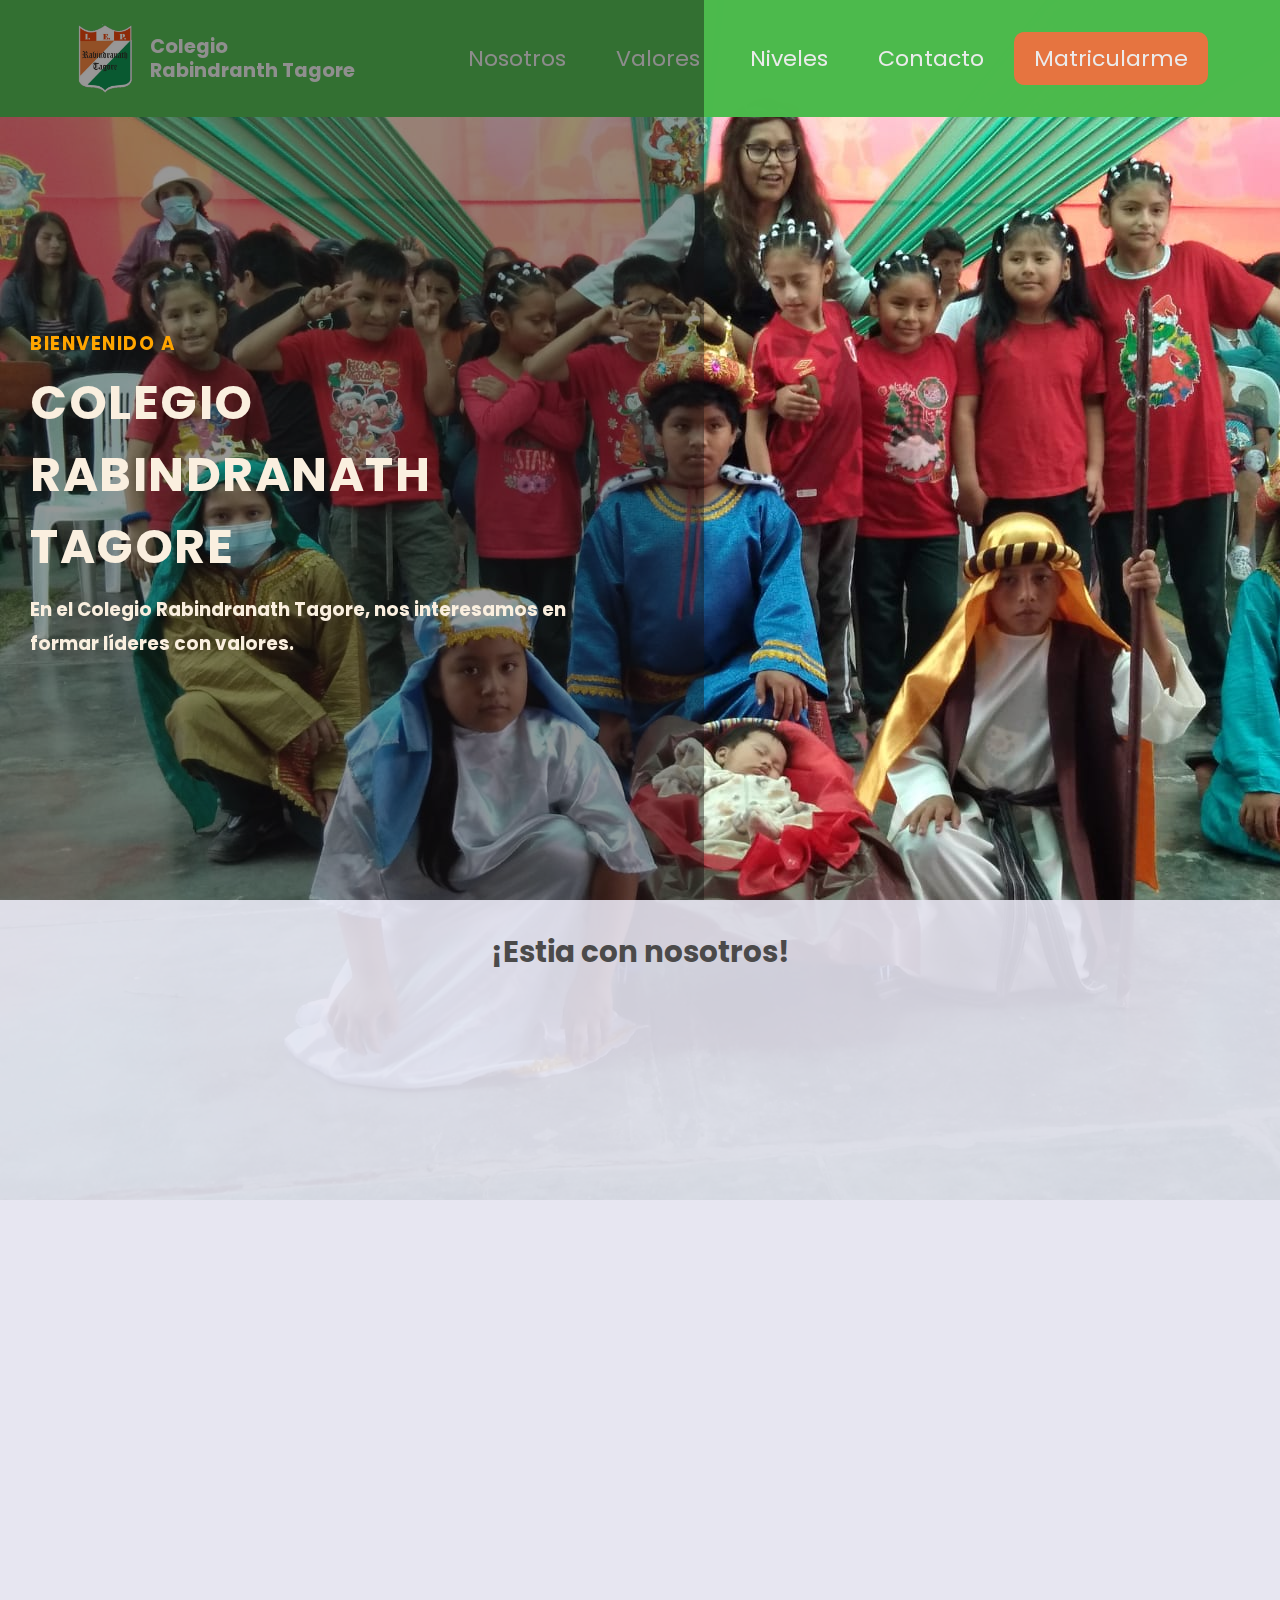
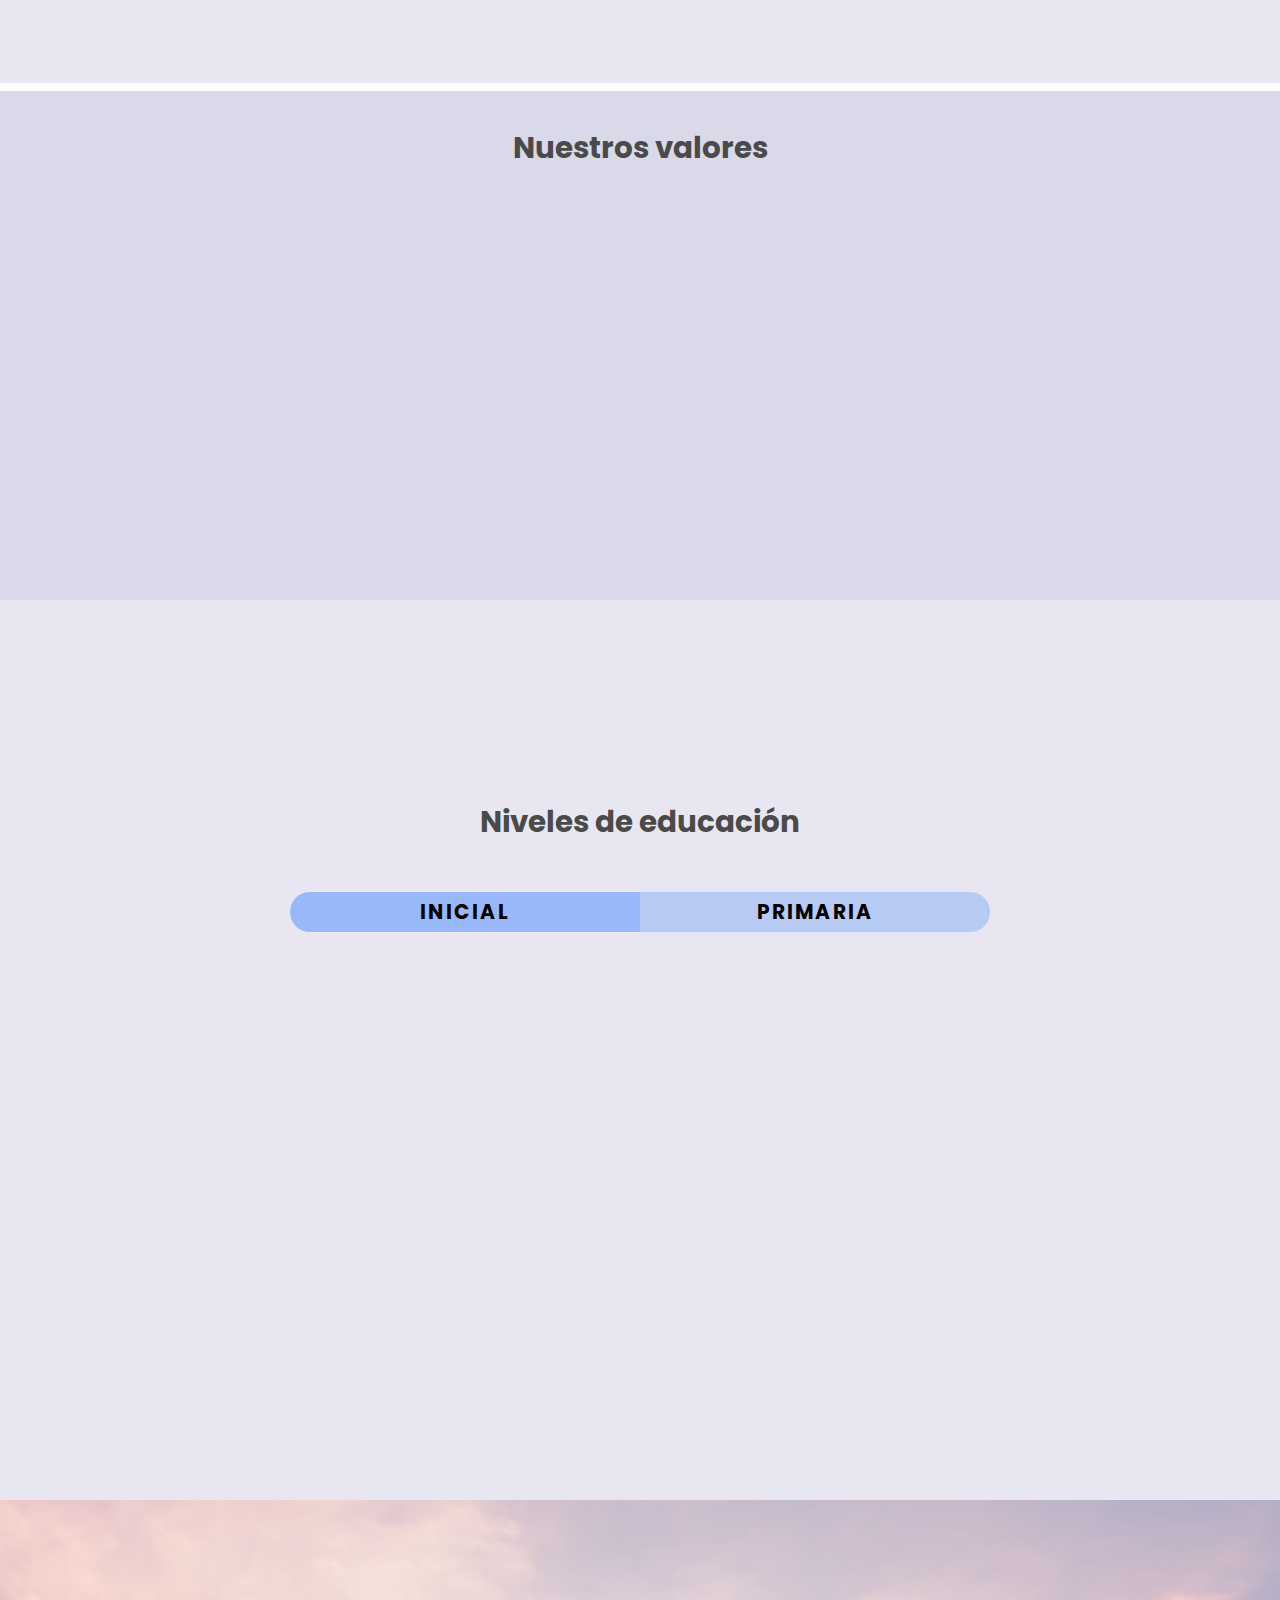
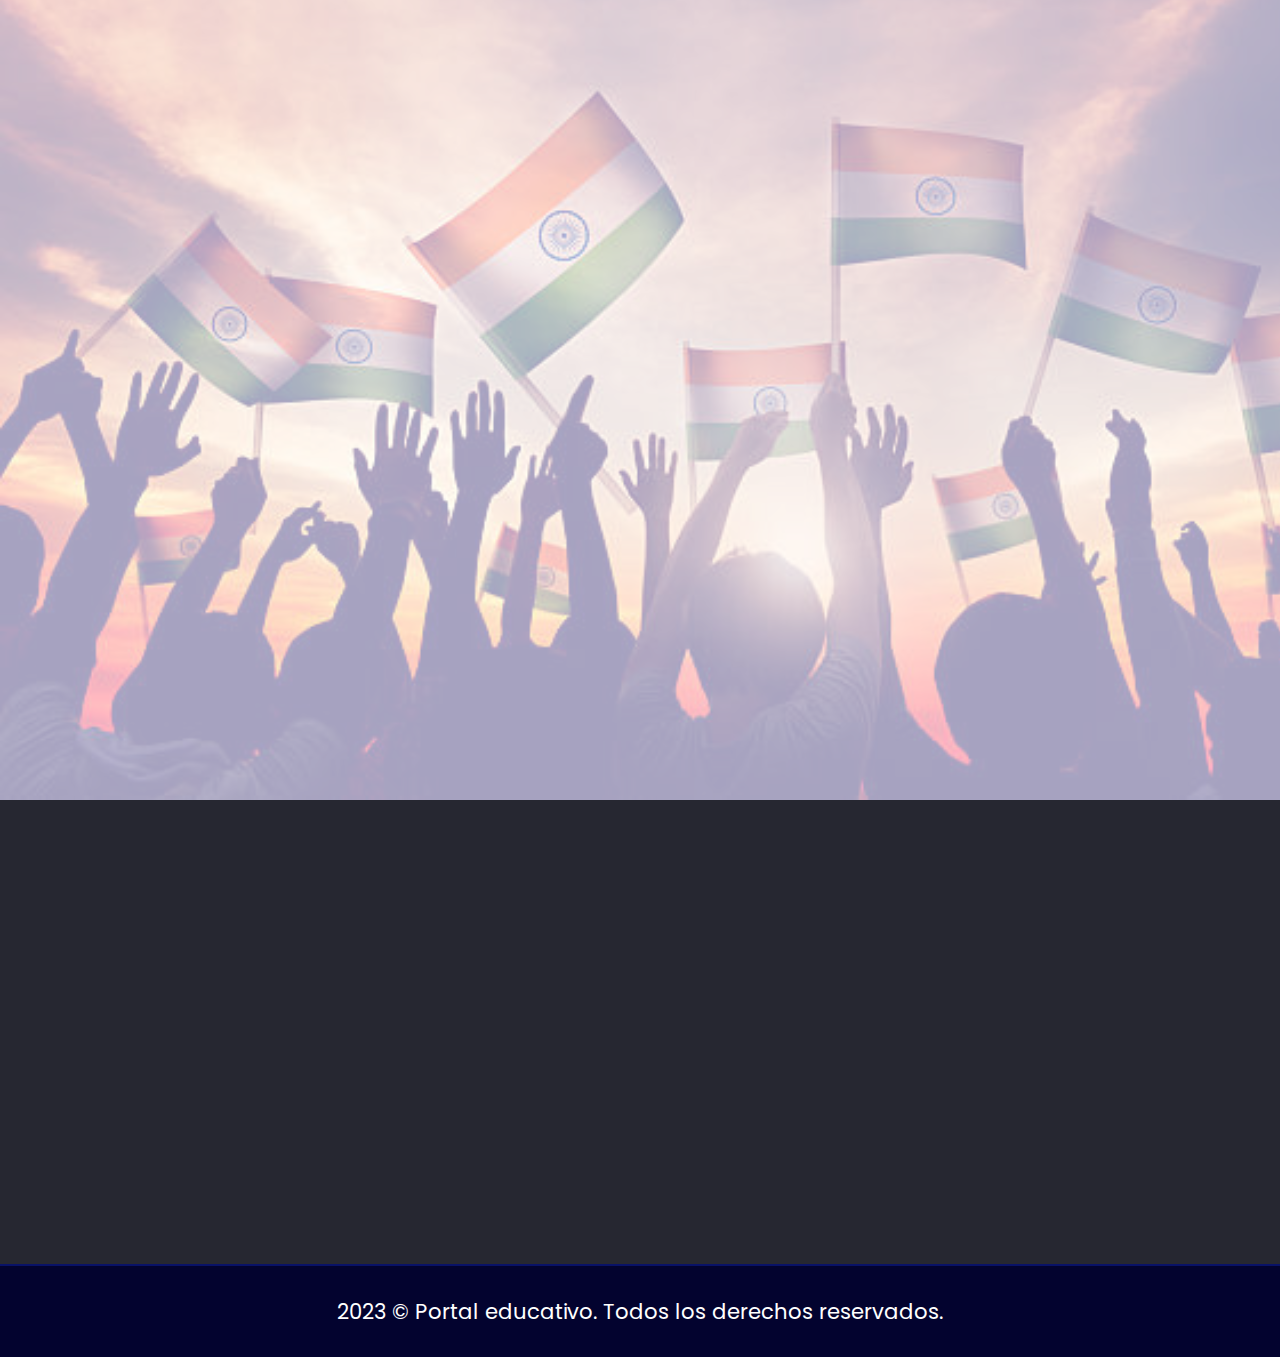
==== commit c1b2de61: "Cambio 2" ====
--- a/colegio.html
+++ b/colegio.html
@@ -37,9 +37,9 @@
             <header>
 
                 <nav id="nav-bar">
-                    <a id="logo">
+                    <a id="logo" href="#portada">
                         <img id="img-logo" src="tagore/logo.png" alt="logo">
-                        <p href="#portada" class="logo-text">Colegio <br>Rabindranth Tagore</p>
+                        <p class="logo-text">Colegio <br>Rabindranth Tagore</p>
                     </a>
                     <div id="men" onclick="menu()">
                         <span id="menu-open" class="btn-menu material-symbols-outlined">
@@ -68,17 +68,17 @@
             <div id="port-text" data-aos="fade-left">
                 <p class="min">Bienvenido a</p>
                 <h1 class="title-port">Colegio Rabindranath Tagore</h1>
-                <h4 class="text-h4">En el Colegio Rabindranath Tagore, nos interesamos en formas líderes con valores.
+                <h4 class="text-h4">En el Colegio Rabindranath Tagore, nos interesamos en formar líderes con valores.
                 </h4>
             </div>
         </div>
     </main>
     <section id="valores">
 
-        <h1 class="titulo-size val-text">¡Estudia con nosotros!</h1>
+        <h1 class="titulo-size val-text">¡Estia con nosotros!</h1>
         <div id="cont-valor">
             <div class="valor" data-aos="fade-right">
-                <div><img class="valor-icon" src="/tagore/índice.jpg"></div>
+                <div><img class="valor-icon" src="./tagore/indice.jpg"></div>
                 <div class="valor-text">
                     <h3 class="valor-title">Espacio amplios</h3></br>
                     <span class="texto-valor">Nuestros espacios amplios, permiten que los alumnos puedan esparcirse, y
@@ -89,7 +89,7 @@
                 </div>
             </div>
             <div class="valor" data-aos="zoom-in">
-                <div><img class="valor-icon" src="/tagore/mesa.jpeg"></div>
+                <div><img class="valor-icon" src="./tagore/mesa.jpeg"></div>
                 <div class="valor-text">
                     <h3 class="valor-title">Enseñanza personalizada</h3></br>
                     <span class="texto-valor">Nuestro plan de aprendizaje se adapta a las necesidades, fortalezas,
@@ -97,7 +97,7 @@
                 </div>
             </div>
             <div class="valor" data-aos="fade-left">
-                <div><img class="valor-icon" src="/tagore/canchita.jpeg"></div>
+                <div><img class="valor-icon" src="./tagore/canchita.jpeg"></div>
                 <div class="valor-text">
                     <h3 class="valor-title">Áreas verdes</h3></br>
                     <span class="texto-valor">Contamos con amplios espacios verdes, para la que los alumnos estén en
--- a/colegio.css
+++ b/colegio.css
@@ -49,13 +49,16 @@
   height: 3.8rem;
   margin: 10px;
 }
-
+a:link, a:visited, a:active {
+  text-decoration: none;
+}
 .logo-text {
   color: rgb(241, 241, 241);
   font-size: 1.05rem;
   line-height: 1.3rem;
   font-weight: bolder;
   margin-left: 7px;
+  
 }
 
 /*navegacion*/
@@ -166,27 +169,25 @@
 }
 #slider{
     position: absolute;
-    height: auto;
     z-index: 0;
-
     display: grid;
     animation: 2s move infinite linear;
     grid-template-columns: repeat(4, 100vw);
-    grid-template-rows: repeat(4, 100%);
-    overflow: hidden;
+    grid-template-rows: repeat(4, 100%);    
+    max-height: fit-content;
+    overflow-x: hidden;
 }
 
 
 .tras {
     display: flex;
     min-width: 100vw;
-    max-width: 100%;   
-    overflow: hidden;
+    overflow:hidden
 
 }
 
 #portada {
-  overflow: hidden;
+
     width: 400%;
     height: 100vh;
     background-blend-mode: overlay;
@@ -228,7 +229,7 @@
 }
 
 #port-text { 
-  position: absolute;
+  position:absolute;
   background-color: rgba(21, 18, 18, 0.44);
   color: rgb(250, 239, 223);
   display: flex;
@@ -238,7 +239,8 @@
   overflow: hidden;
   width: 55%;
   padding: 90px 80px 0px 30px;
-  z-index:3;
+  z-index:70;
+  float: right;
   /*
   position: relative;
   background-color: rgba(21, 18, 18, 0.44);
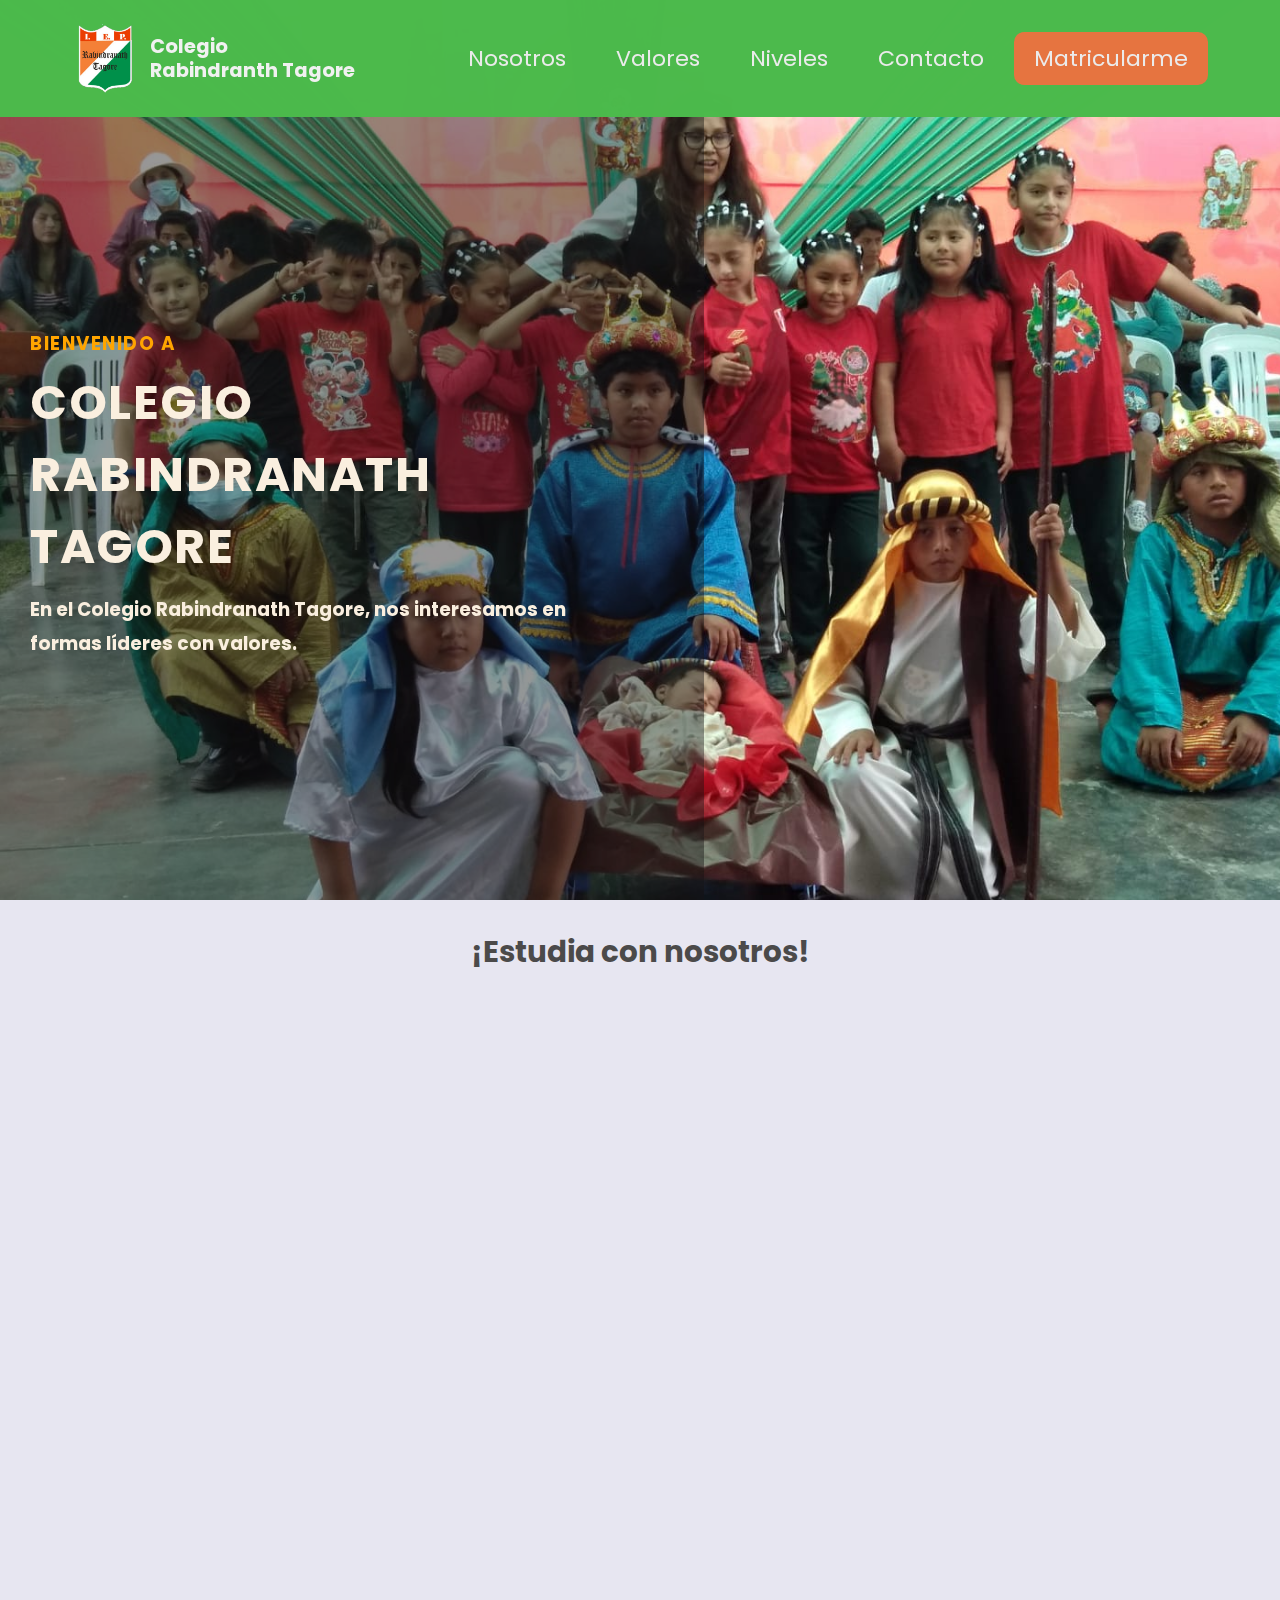
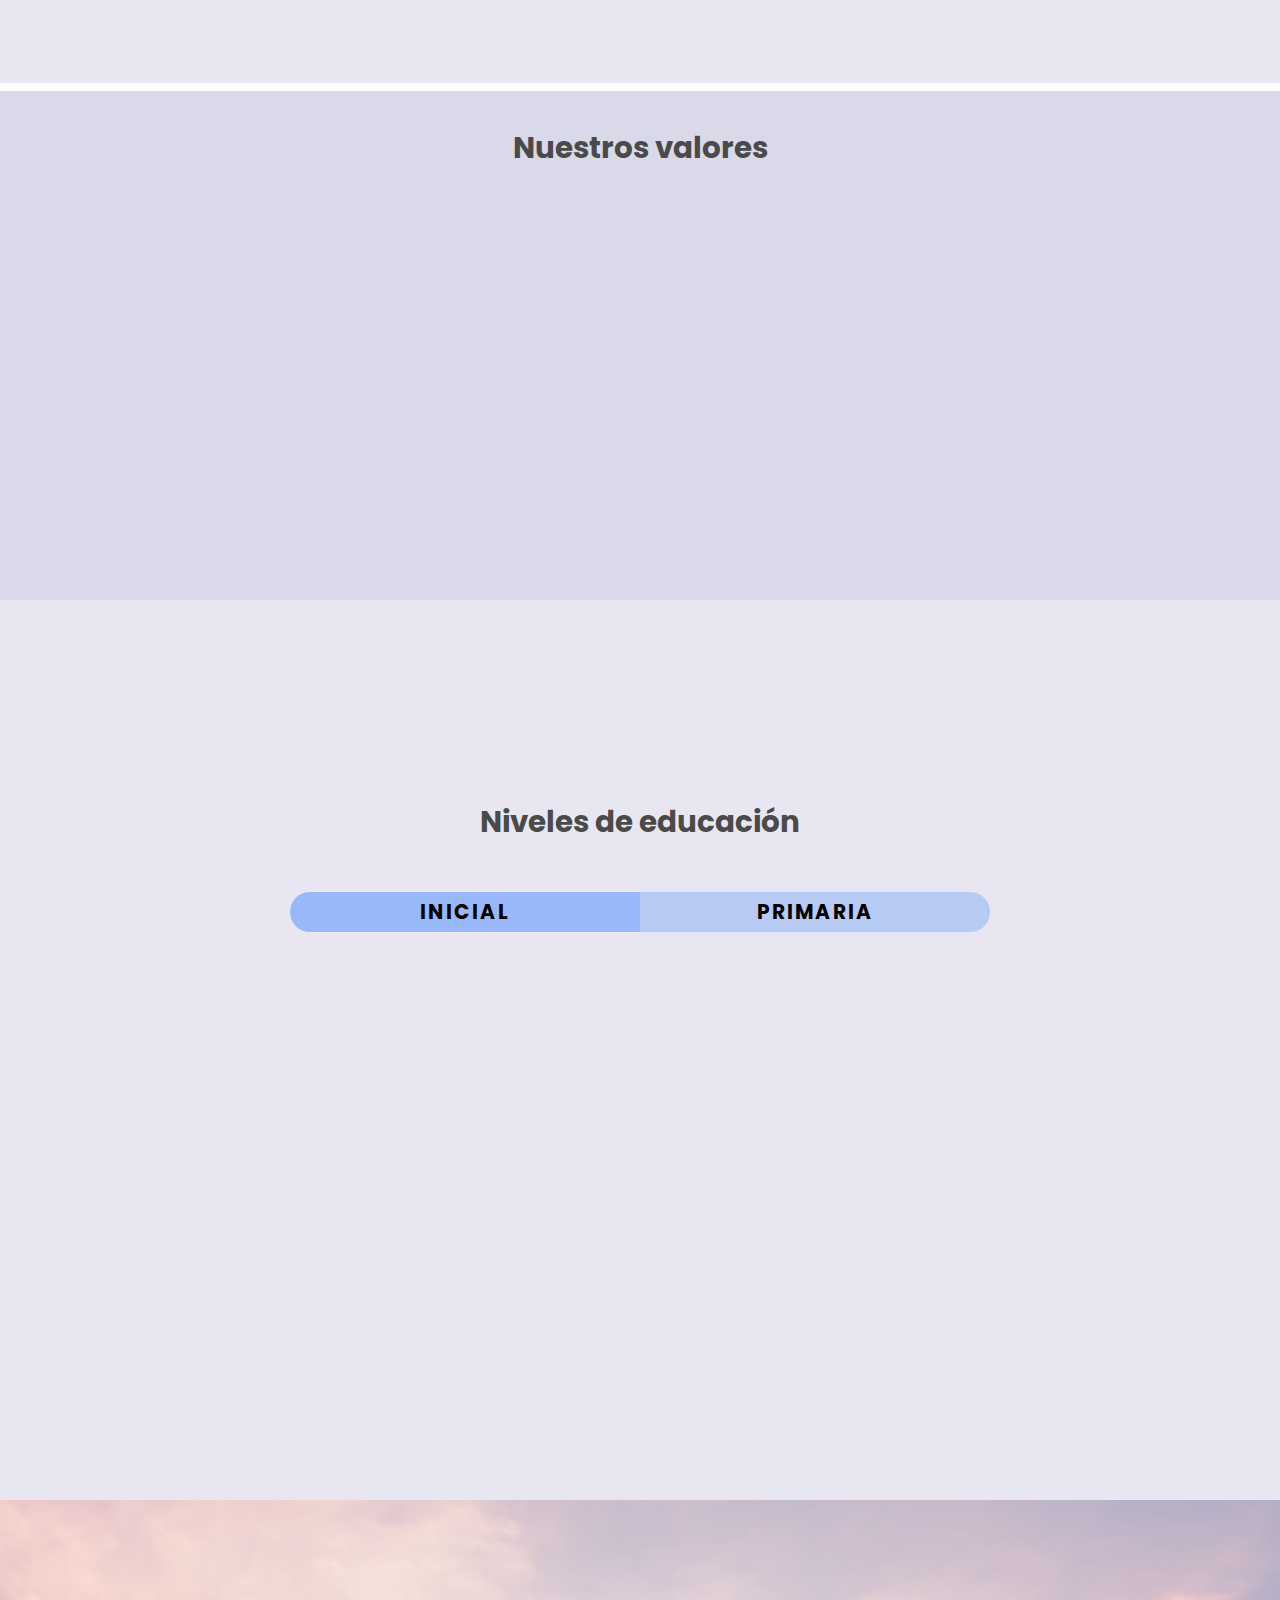
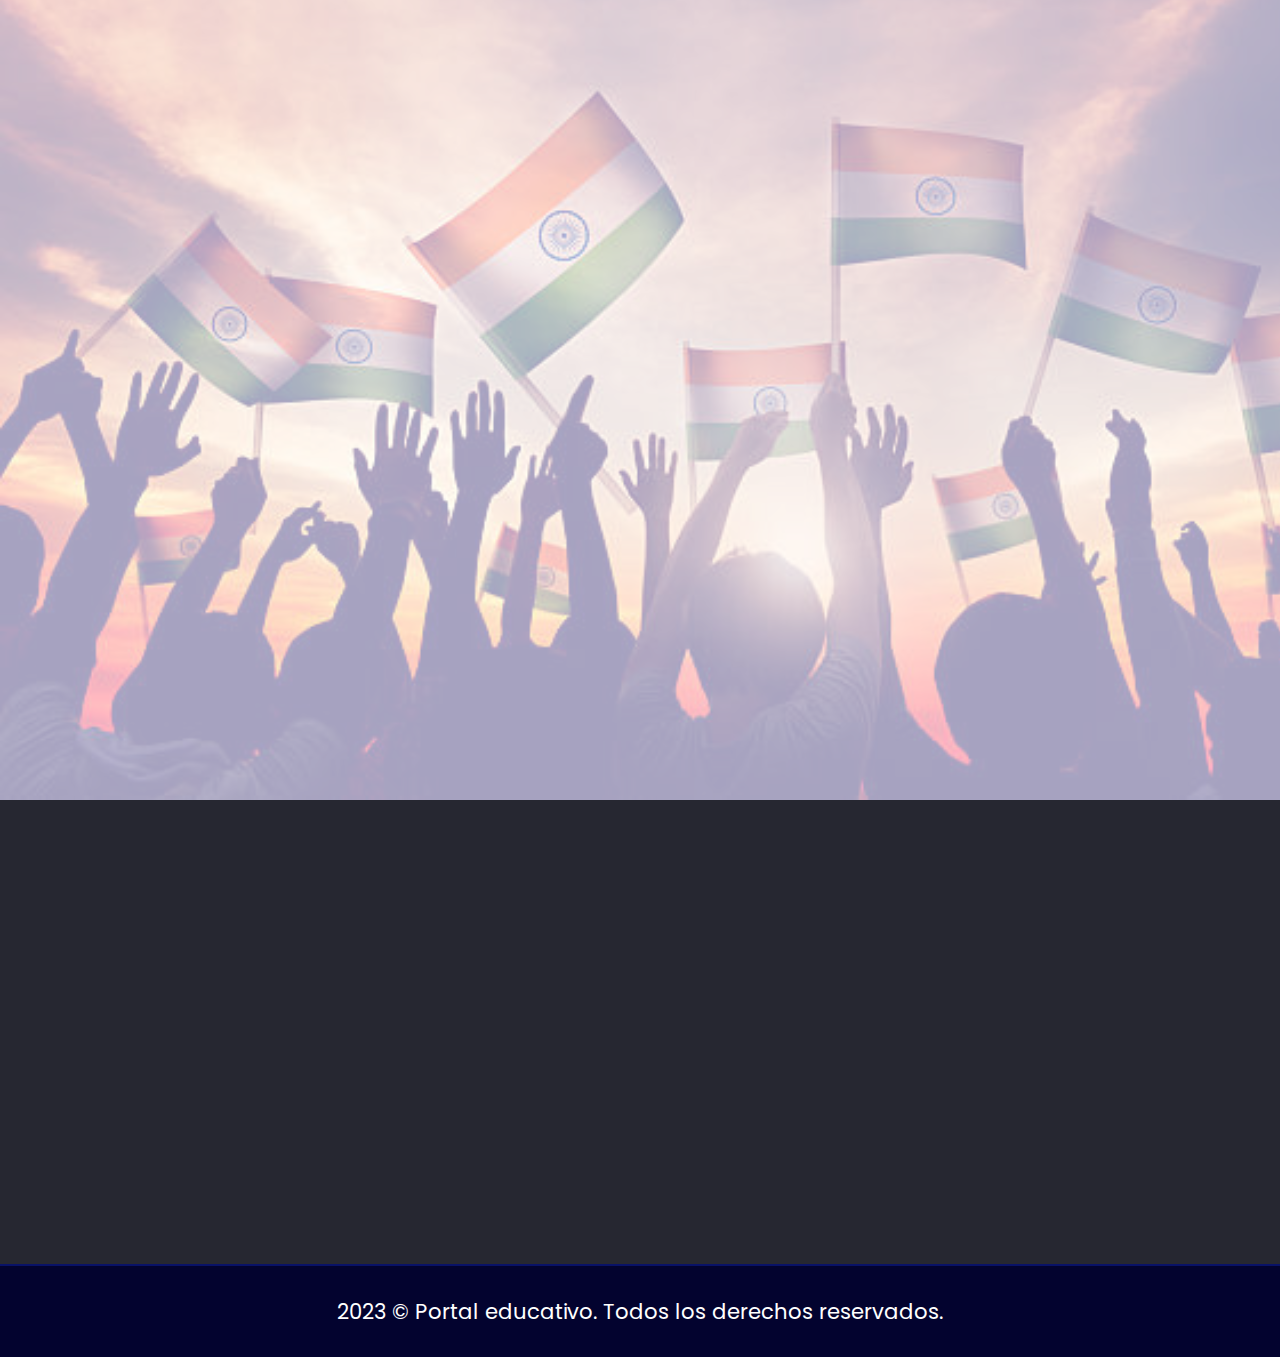
==== commit ba9b6f2e: "segundito" ====
--- a/colegio.html
+++ b/colegio.html
@@ -25,7 +25,7 @@
 
 <body>
 
-    <main >
+    <main id="main">
         <div id="portada">
         <div id="slider">
             <div class="tras"><img id="img1" src="tagore/grupito.jpeg"></div>
@@ -37,9 +37,9 @@
             <header>
 
                 <nav id="nav-bar">
-                    <a id="logo" href="#portada">
+                    <a id="logo">
                         <img id="img-logo" src="tagore/logo.png" alt="logo">
-                        <p class="logo-text">Colegio <br>Rabindranth Tagore</p>
+                        <p href="#portada" class="logo-text">Colegio <br>Rabindranth Tagore</p>
                     </a>
                     <div id="men" onclick="menu()">
                         <span id="menu-open" class="btn-menu material-symbols-outlined">
@@ -68,17 +68,17 @@
             <div id="port-text" data-aos="fade-left">
                 <p class="min">Bienvenido a</p>
                 <h1 class="title-port">Colegio Rabindranath Tagore</h1>
-                <h4 class="text-h4">En el Colegio Rabindranath Tagore, nos interesamos en formar líderes con valores.
+                <h4 class="text-h4">En el Colegio Rabindranath Tagore, nos interesamos en formas líderes con valores.
                 </h4>
             </div>
         </div>
     </main>
     <section id="valores">
 
-        <h1 class="titulo-size val-text">¡Estia con nosotros!</h1>
+        <h1 class="titulo-size val-text">¡Estudia con nosotros!</h1>
         <div id="cont-valor">
             <div class="valor" data-aos="fade-right">
-                <div><img class="valor-icon" src="./tagore/indice.jpg"></div>
+                <div><img class="valor-icon" src="/tagore/índice.jpg"></div>
                 <div class="valor-text">
                     <h3 class="valor-title">Espacio amplios</h3></br>
                     <span class="texto-valor">Nuestros espacios amplios, permiten que los alumnos puedan esparcirse, y
@@ -89,7 +89,7 @@
                 </div>
             </div>
             <div class="valor" data-aos="zoom-in">
-                <div><img class="valor-icon" src="./tagore/mesa.jpeg"></div>
+                <div><img class="valor-icon" src="/tagore/mesa.jpeg"></div>
                 <div class="valor-text">
                     <h3 class="valor-title">Enseñanza personalizada</h3></br>
                     <span class="texto-valor">Nuestro plan de aprendizaje se adapta a las necesidades, fortalezas,
@@ -97,7 +97,7 @@
                 </div>
             </div>
             <div class="valor" data-aos="fade-left">
-                <div><img class="valor-icon" src="./tagore/canchita.jpeg"></div>
+                <div><img class="valor-icon" src="/tagore/canchita.jpeg"></div>
                 <div class="valor-text">
                     <h3 class="valor-title">Áreas verdes</h3></br>
                     <span class="texto-valor">Contamos con amplios espacios verdes, para la que los alumnos estén en
--- a/colegio.css
+++ b/colegio.css
@@ -49,16 +49,13 @@
   height: 3.8rem;
   margin: 10px;
 }
-a:link, a:visited, a:active {
-  text-decoration: none;
-}
+
 .logo-text {
   color: rgb(241, 241, 241);
   font-size: 1.05rem;
   line-height: 1.3rem;
   font-weight: bolder;
   margin-left: 7px;
-  
 }
 
 /*navegacion*/
@@ -71,7 +68,7 @@
   display: flex;
   justify-content: center;
   padding: 2px;
-  z-index: 70;
+  z-index: 200;
   /*  box-shadow: 3px 1px 3px 3px rgba(133, 133, 133, 0.752);*/
 }
 
@@ -167,34 +164,38 @@
   width: 0%;
   z-index: 100;
 }
+#main {
+  z-index: 100;
+  display: block;
+  height: 100vh;
+  width: 100vw;
+  overflow: hidden;
+}
 #slider{
-    position: absolute;
+    position:absolute;
     z-index: 0;
+    height: 100vh;
     display: grid;
     animation: 2s move infinite linear;
     grid-template-columns: repeat(4, 100vw);
-    grid-template-rows: repeat(4, 100%);    
-    max-height: fit-content;
+    grid-template-rows: repeat(4, 1100px);
+    overflow: hidden;
     overflow-x: hidden;
+
 }
 
 
 .tras {
-    display: flex;
-    min-width: 100vw;
-    overflow:hidden
+    display: flex; 
+    overflow: hidden;
 
 }
 
 #portada {
-
     width: 400%;
-    height: 100vh;
-    background-blend-mode: overlay;
-    background-repeat: no-repeat;
-    background-size: cover;
+    max-height: 100vh;
+    background-size:cover;
     overflow: hidden;
-    background-size: cover;
    /* animation: cambiar;
     animation-duration: 20s;
     animation-iteration-count: infinite;
@@ -229,7 +230,7 @@
 }
 
 #port-text { 
-  position:absolute;
+  position: absolute;
   background-color: rgba(21, 18, 18, 0.44);
   color: rgb(250, 239, 223);
   display: flex;
@@ -239,8 +240,7 @@
   overflow: hidden;
   width: 55%;
   padding: 90px 80px 0px 30px;
-  z-index:70;
-  float: right;
+  z-index:3;
   /*
   position: relative;
   background-color: rgba(21, 18, 18, 0.44);
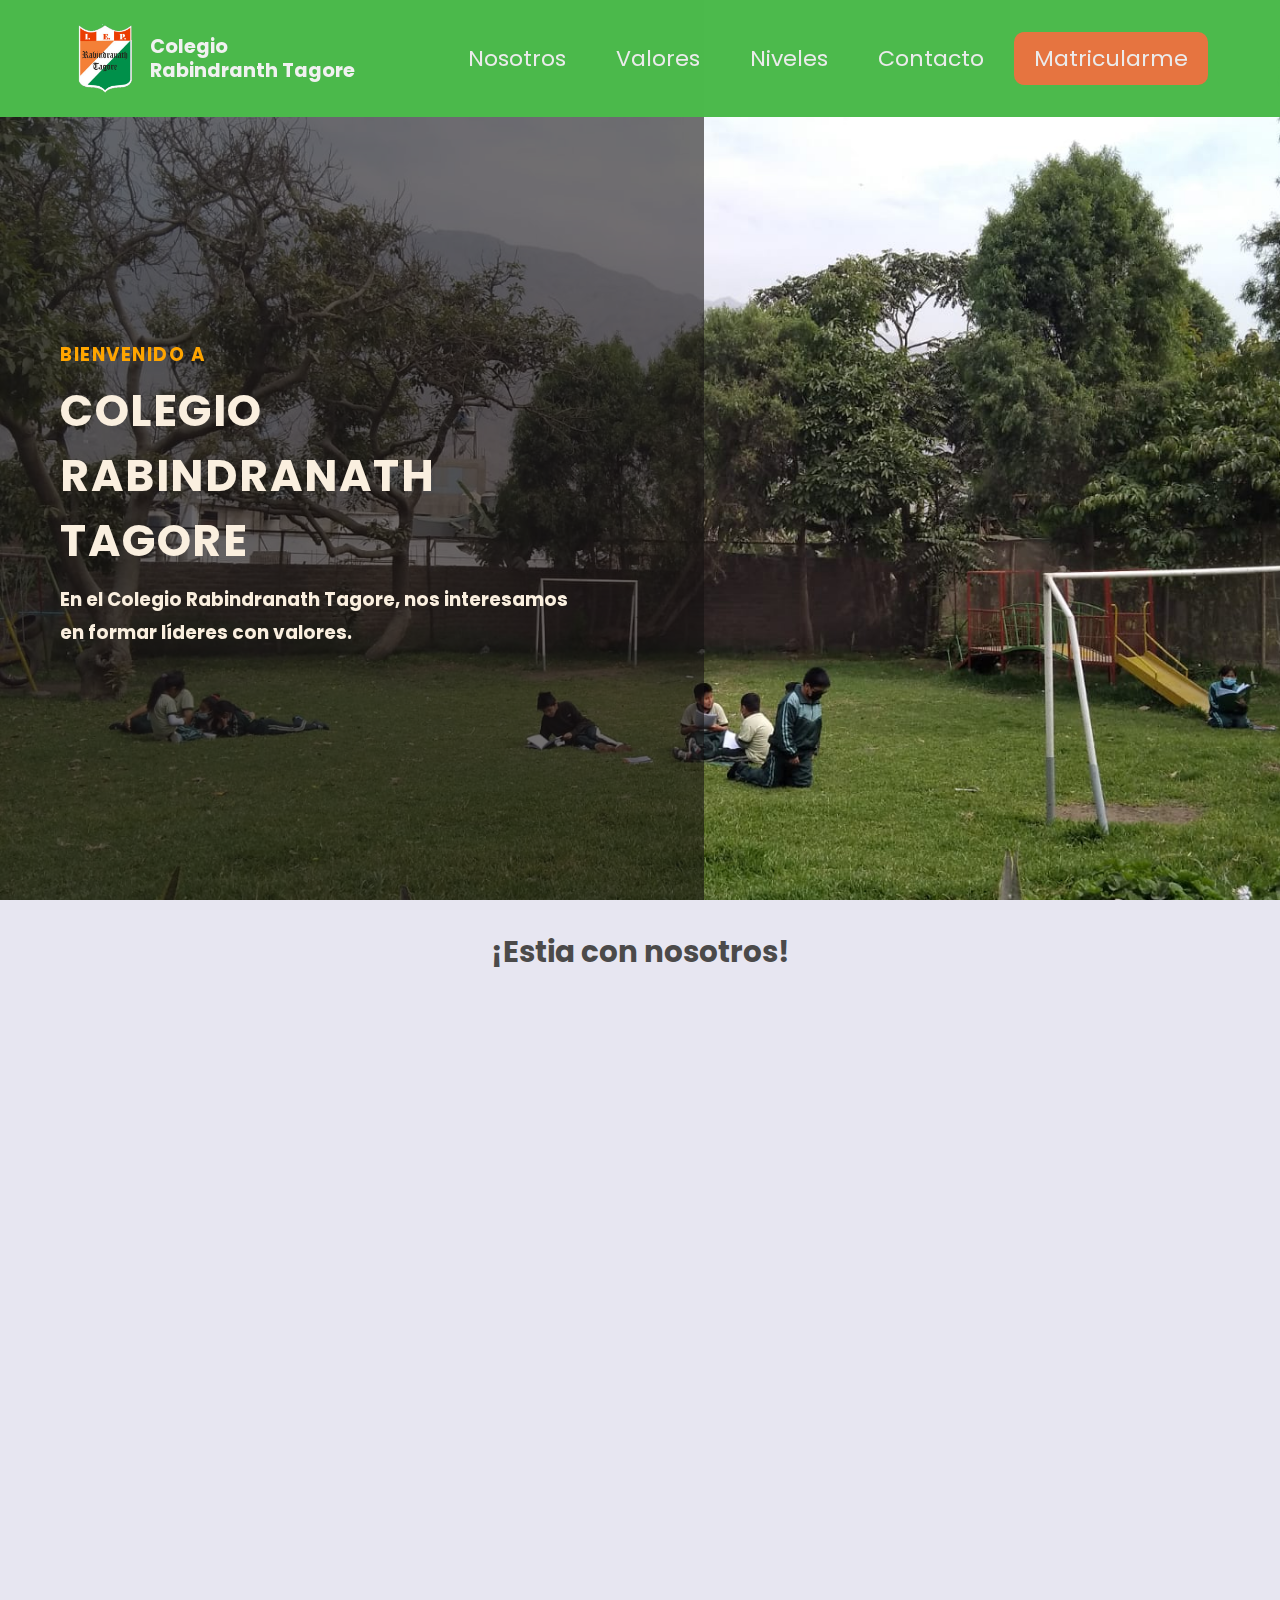
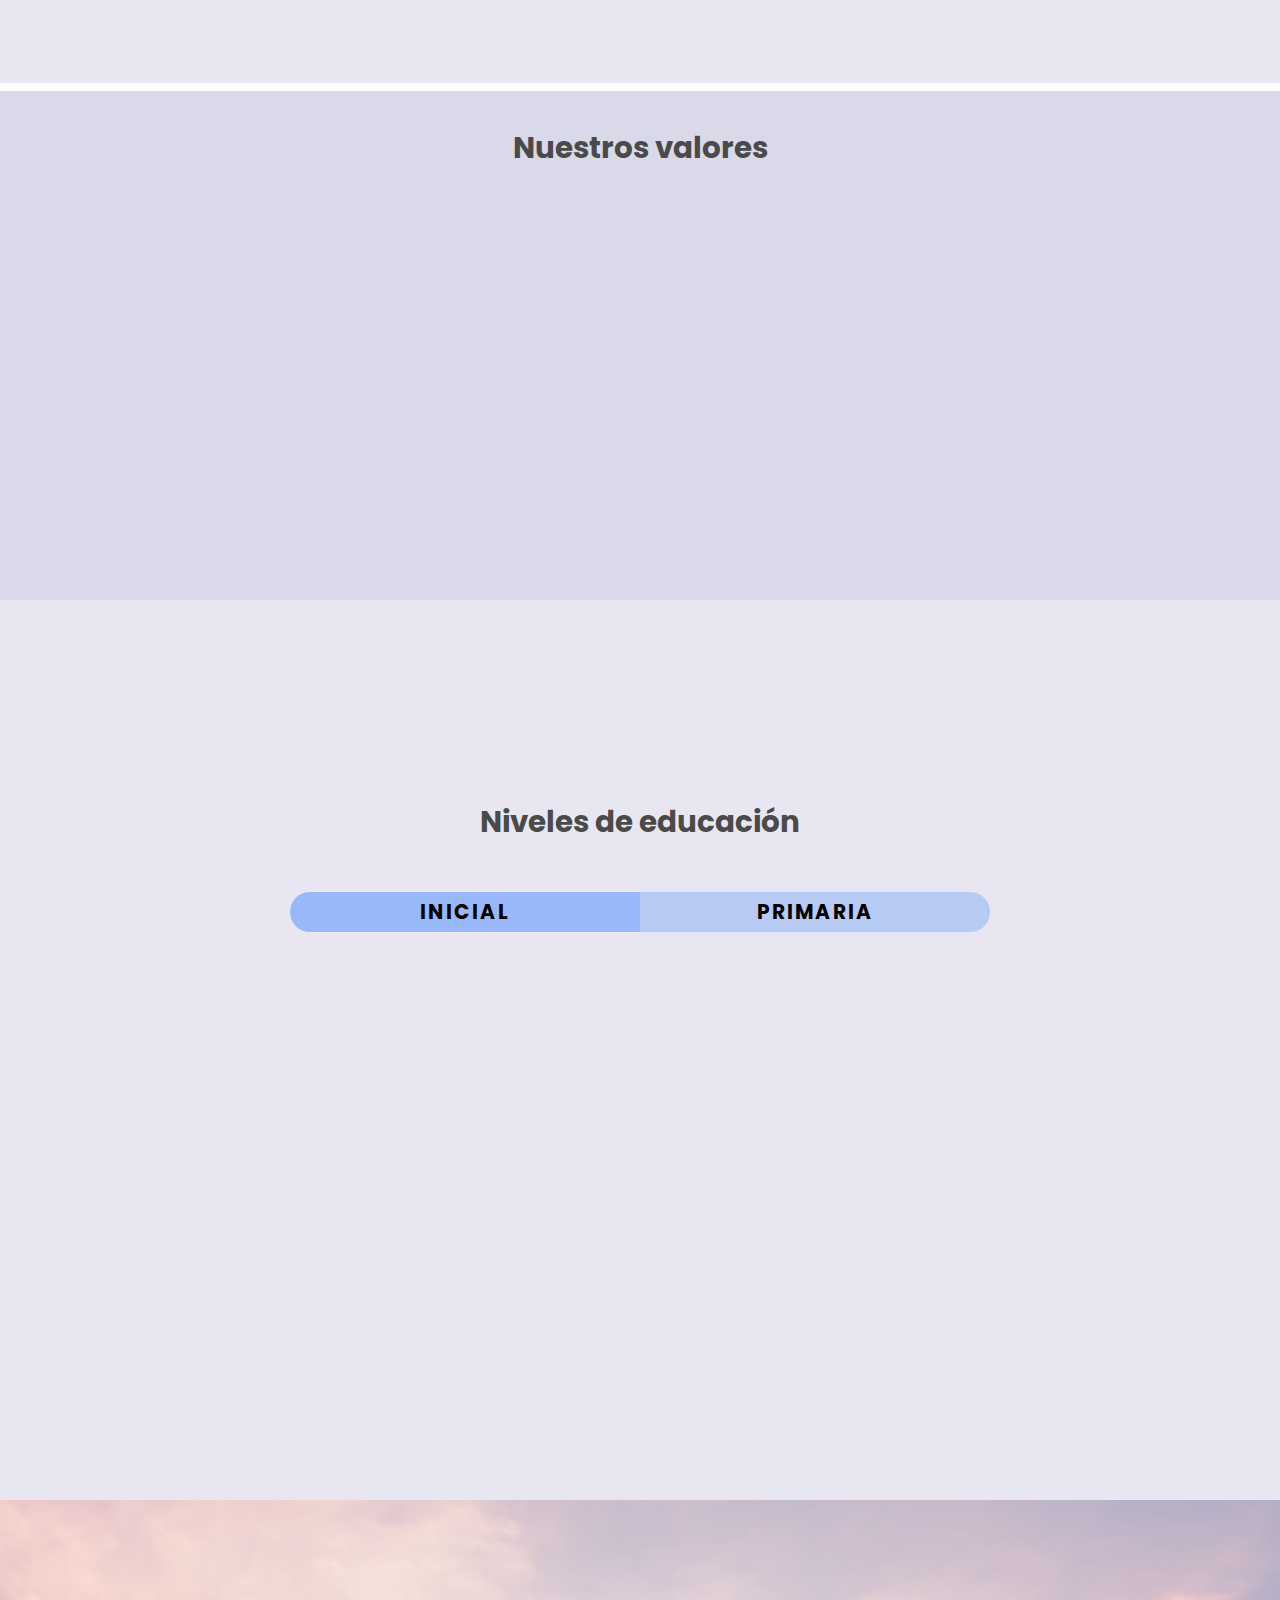
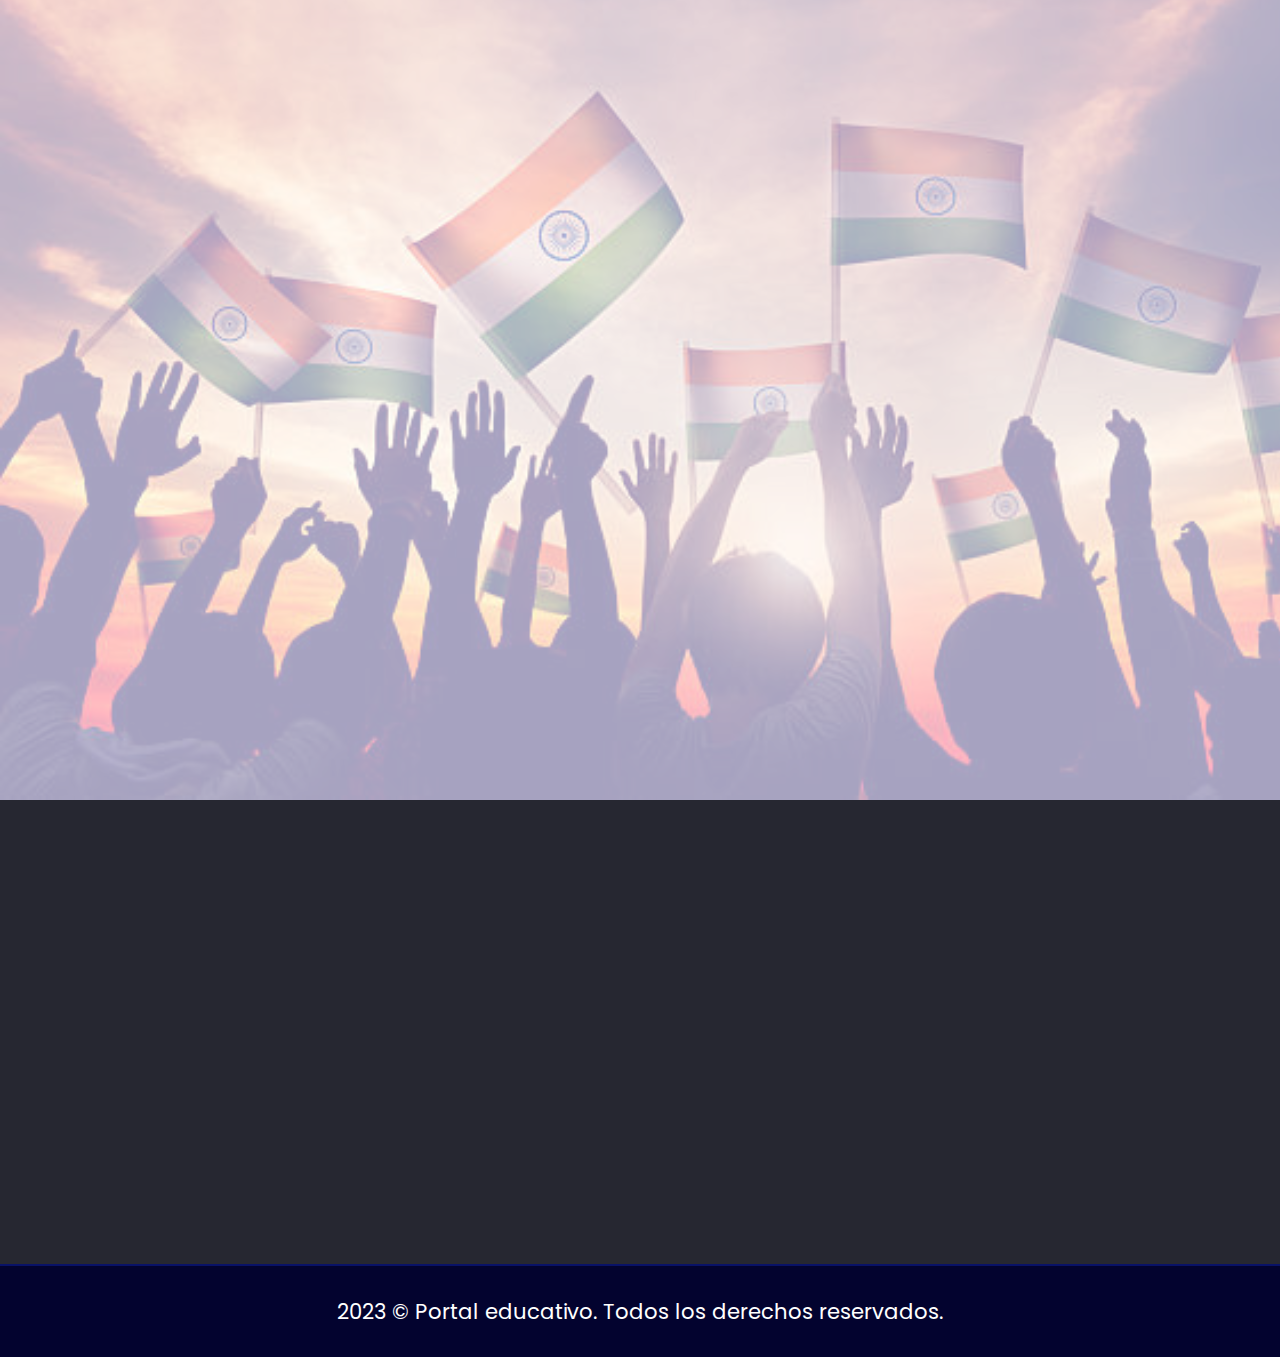
==== commit c18a122c: "cambios 3" ====
--- a/colegio.html
+++ b/colegio.html
@@ -28,8 +28,8 @@
     <main id="main">
         <div id="portada">
         <div id="slider">
-            <div class="tras"><img id="img1" src="tagore/grupito.jpeg"></div>
-            <div class="tras"><img id="img2" src="tagore/canchita.jpeg"></div>
+            <div class="tras"><img id="img1" src="tagore/canchita.jpeg"></div>
+            <div class="tras"><img id="img2" src="tagore/grupito.jpeg"></div>
             <div class="tras"><img id="img3" src="tagore/escena.jpeg"></div>
             <div class="tras"><img id="img4" src="tagore/grupos.jpeg"></div>
 </div>
@@ -37,9 +37,9 @@
             <header>
 
                 <nav id="nav-bar">
-                    <a id="logo">
+                    <a id="logo" href="#portada">
                         <img id="img-logo" src="tagore/logo.png" alt="logo">
-                        <p href="#portada" class="logo-text">Colegio <br>Rabindranth Tagore</p>
+                        <p class="logo-text">Colegio <br>Rabindranth Tagore</p>
                     </a>
                     <div id="men" onclick="menu()">
                         <span id="menu-open" class="btn-menu material-symbols-outlined">
@@ -68,17 +68,17 @@
             <div id="port-text" data-aos="fade-left">
                 <p class="min">Bienvenido a</p>
                 <h1 class="title-port">Colegio Rabindranath Tagore</h1>
-                <h4 class="text-h4">En el Colegio Rabindranath Tagore, nos interesamos en formas líderes con valores.
+                <h4 class="text-h4">En el Colegio Rabindranath Tagore, nos interesamos en formar líderes con valores.
                 </h4>
             </div>
         </div>
     </main>
     <section id="valores">
 
-        <h1 class="titulo-size val-text">¡Estudia con nosotros!</h1>
+        <h1 class="titulo-size val-text">¡Estia con nosotros!</h1>
         <div id="cont-valor">
             <div class="valor" data-aos="fade-right">
-                <div><img class="valor-icon" src="/tagore/índice.jpg"></div>
+                <div><img class="valor-icon" src="./tagore/indice.jpg"></div>
                 <div class="valor-text">
                     <h3 class="valor-title">Espacio amplios</h3></br>
                     <span class="texto-valor">Nuestros espacios amplios, permiten que los alumnos puedan esparcirse, y
@@ -89,7 +89,7 @@
                 </div>
             </div>
             <div class="valor" data-aos="zoom-in">
-                <div><img class="valor-icon" src="/tagore/mesa.jpeg"></div>
+                <div><img class="valor-icon" src="./tagore/mesa.jpeg"></div>
                 <div class="valor-text">
                     <h3 class="valor-title">Enseñanza personalizada</h3></br>
                     <span class="texto-valor">Nuestro plan de aprendizaje se adapta a las necesidades, fortalezas,
@@ -97,7 +97,7 @@
                 </div>
             </div>
             <div class="valor" data-aos="fade-left">
-                <div><img class="valor-icon" src="/tagore/canchita.jpeg"></div>
+                <div><img class="valor-icon" src="./tagore/canchita.jpeg"></div>
                 <div class="valor-text">
                     <h3 class="valor-title">Áreas verdes</h3></br>
                     <span class="texto-valor">Contamos con amplios espacios verdes, para la que los alumnos estén en
--- a/colegio.css
+++ b/colegio.css
@@ -49,13 +49,16 @@
   height: 3.8rem;
   margin: 10px;
 }
-
+a:link, a:visited, a:active {
+  text-decoration: none;
+}
 .logo-text {
   color: rgb(241, 241, 241);
   font-size: 1.05rem;
   line-height: 1.3rem;
   font-weight: bolder;
   margin-left: 7px;
+  
 }
 
 /*navegacion*/
@@ -179,15 +182,54 @@
     animation: 2s move infinite linear;
     grid-template-columns: repeat(4, 100vw);
     grid-template-rows: repeat(4, 1100px);
+    overflow-x: hidden;
+    animation: move 33s infinite ease-in-out;
+    -webkit-animation: move 33s infinite ease-in-out;
+}
+@keyframes move {
+  0% {
+    left: 0%;  
+
+}
+/*Transicion imagen 2*/
+18% {
+  left: 0%;
+}
+25% {
+  left: -100vw;
+}
+/*Transicion imagen 3*/
+
+43% {
+  left: -100vw
+}
+50% {
+  left: -200vw;
+}
+/*Transicion imagen 4*/
+
+68% {
+  left: -200vw;
+}
+
+  75% {
+    left: -300vw;  }
+    95% {
+      left: -300vw
+    }
+    100% {
+      left: 0%;
+    }
+}
+
+
+.tras {
+    display: flex;
     overflow: hidden;
-    overflow-x: hidden;
-
-}
-
-
-.tras {
-    display: flex; 
-    overflow: hidden;
+
+    display: flex;
+    min-width: 100vw;
+    overflow:hidden
 
 }
 
@@ -196,66 +238,25 @@
     max-height: 100vh;
     background-size:cover;
     overflow: hidden;
-   /* animation: cambiar;
-    animation-duration: 20s;
-    animation-iteration-count: infinite;
-    
-    -webkit-animation: cambiar;*/
-}
-
-@keyframes cambiar {
-  0% {
-    background: url(tagore/grupito.jpeg);
-    background-size: cover;
-  }
-
-  25% {
-    background-image: url(tagore/canchita.jpeg);
-    background-size: cover;
-  }
-
-  50% {
-    background-image: url(tagore/escena.jpeg);
-    background-size: cover;
-  }
-  75% {
-    background-image: url(tagore/grupos.jpeg);
-    background-size: cover;
-  }
-
-  100% {
-    background-image: url(tagore/grupito.jpeg);
-    background-size: cover;
-  }
-}
-
-#port-text { 
-  position: absolute;
-  background-color: rgba(21, 18, 18, 0.44);
+}
+
+
+#port-text {
+  position:absolute;
+  background-color: rgba(21, 18, 18, 0.604);
   color: rgb(250, 239, 223);
   display: flex;
+  height: 100vh;
   justify-content: center;
   flex-direction: column;
-  height: 100vh;
   overflow: hidden;
   width: 55%;
-  padding: 90px 80px 0px 30px;
-  z-index:3;
-  /*
-  position: relative;
-  background-color: rgba(21, 18, 18, 0.44);
-  color: rgb(250, 239, 223);
-  display: flex;
-  justify-content: center;
-  flex-direction: column;
-  height: 100vh;
-  overflow: hidden;
-  width: 55%;
-  padding: 90px 80px 0px 30px; 
-   float: right;
-*/
-
-}
+  padding: 90px 120px 0px 60px;
+  z-index:70;
+  float: right;
+
+}
+
 
 .title-port,
 .min {
@@ -271,7 +272,8 @@
 }
 
 .title-port {
-  font-size: 2.6rem;
+  font-weight: bolder;
+  font-size: 2.4rem;
   padding: 10px 0px;
 }
 
@@ -718,7 +720,7 @@
   }
   #portada {
     width: 100%;
-    height: 100vh;
+    height: auto;
     background-blend-mode: overlay;
     background-repeat: no-repeat;
     background-size: cover;
@@ -727,6 +729,9 @@
     animation-duration: 20s;
     animation-iteration-count: infinite;
     background-size: cover;
+  }
+  #slider {
+    height: 100vh;
   }
   #logo {
     display: flex;
@@ -771,7 +776,8 @@
   #port-text {
     text-align: center;
     font-weight: 100;
-    height: 100%;
+    height: 100vh;
+    overflow:hidden;
     width: 100%;
     margin: 20px auto 0px;
     padding: 0 30px;
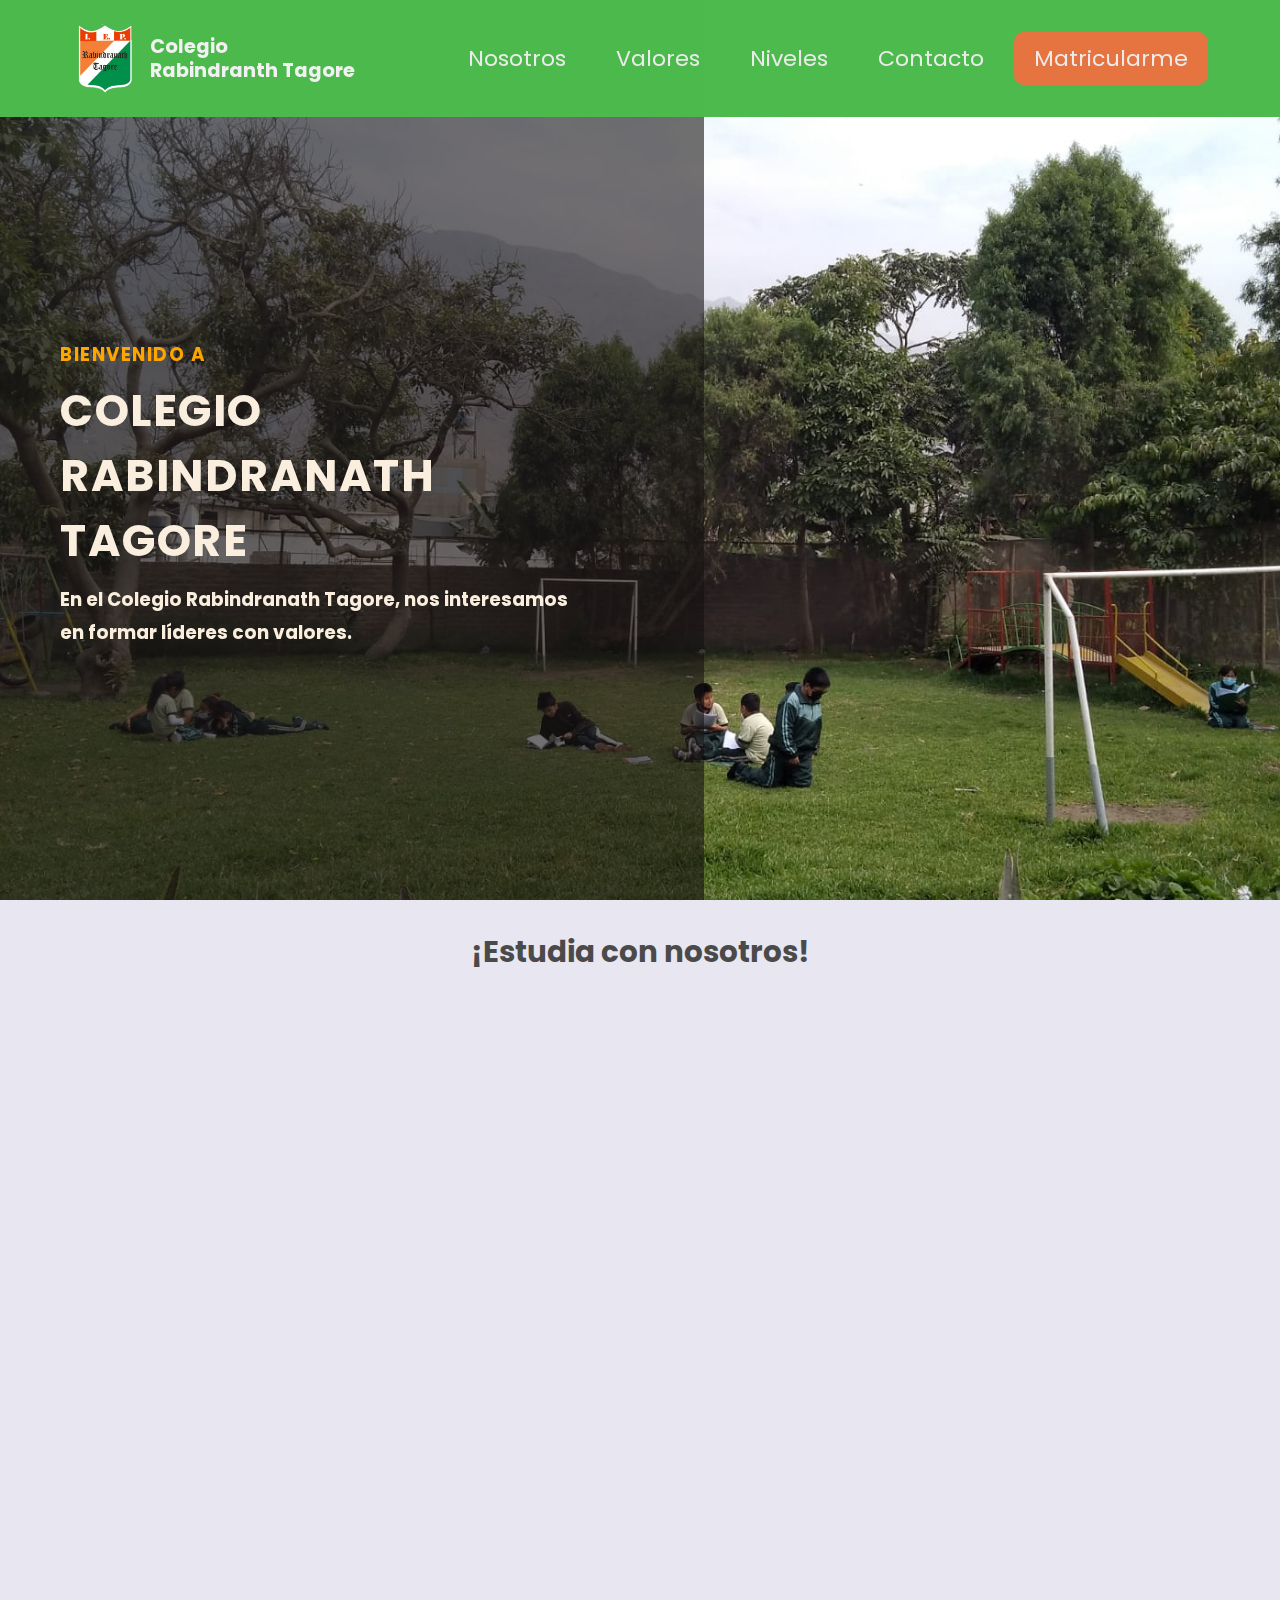
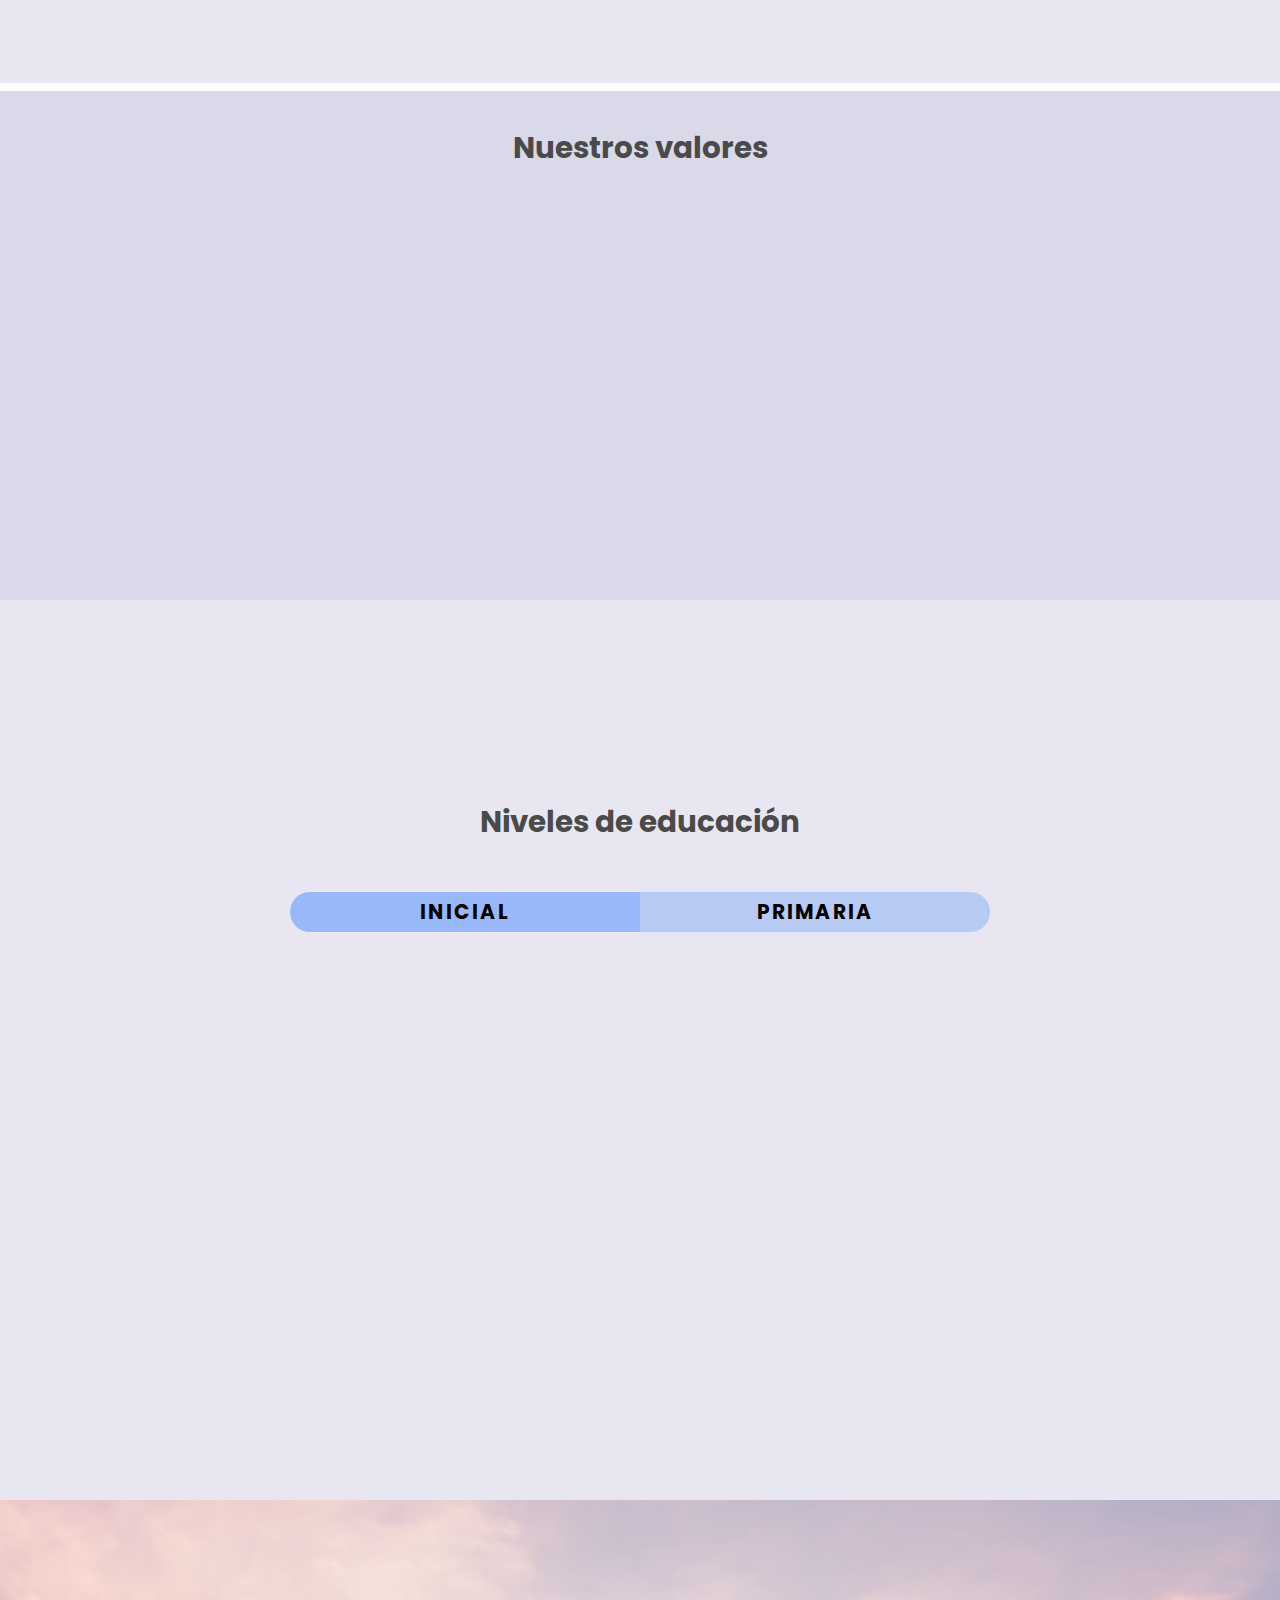
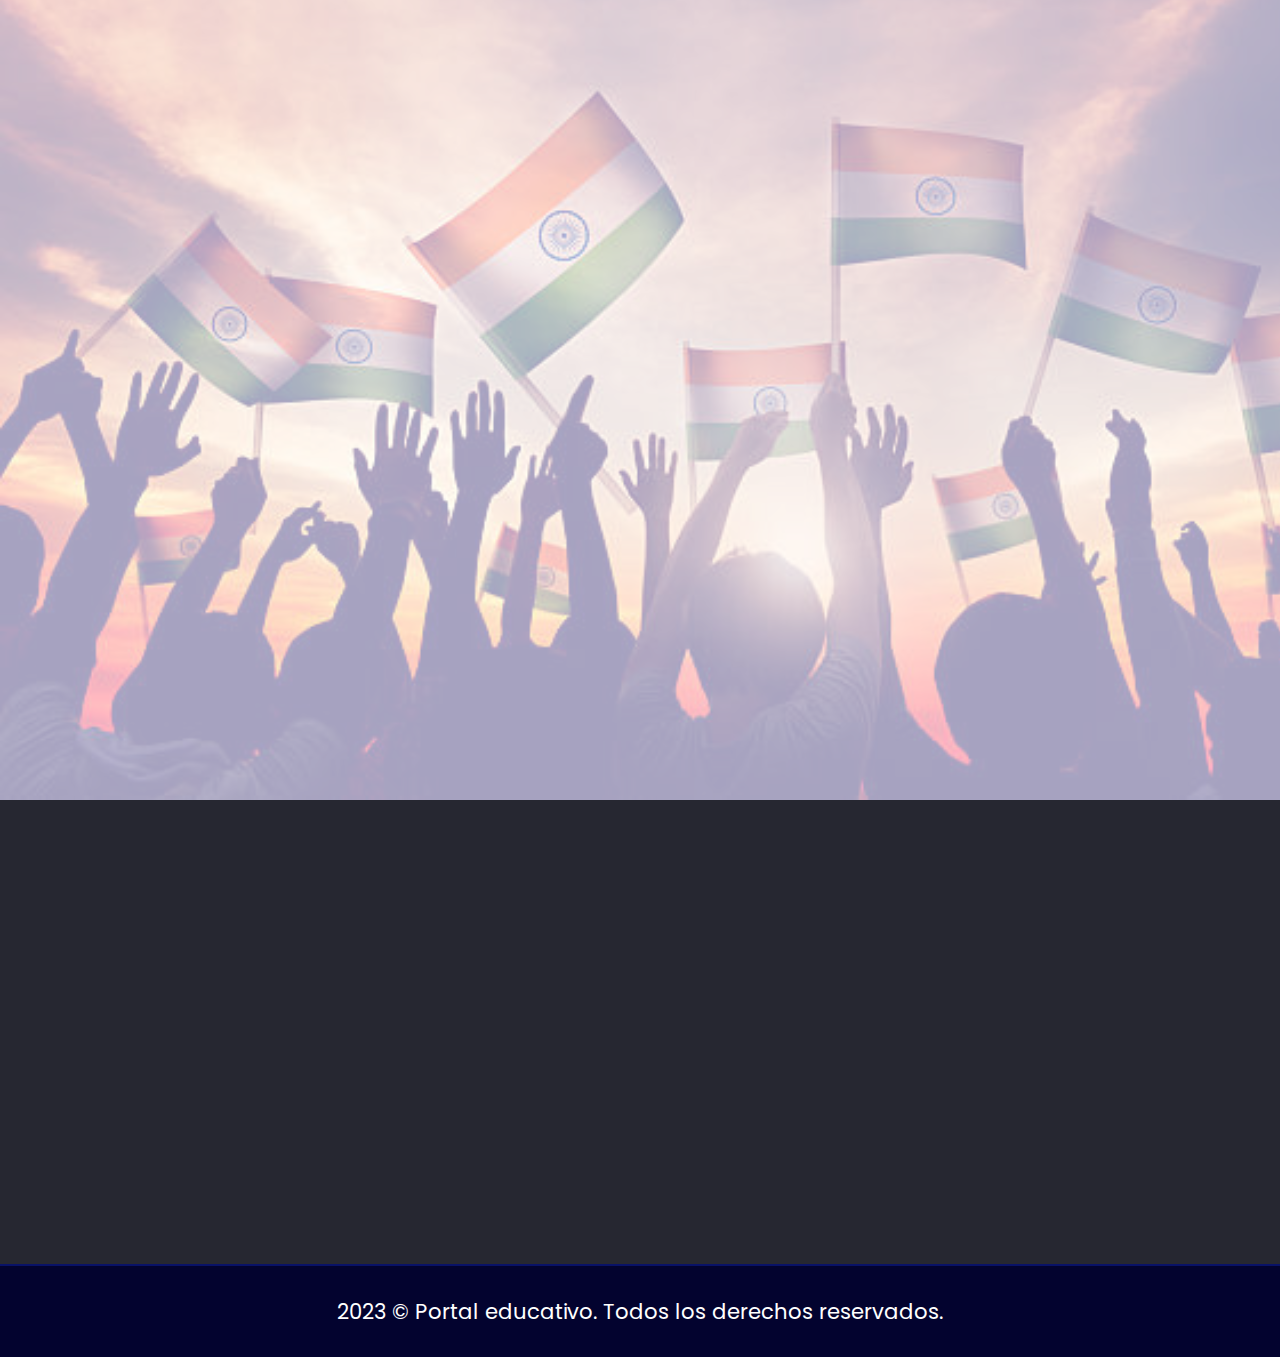
==== commit d320b0c0: "Cambio 3.1" ====
--- a/colegio.html
+++ b/colegio.html
@@ -75,7 +75,7 @@
     </main>
     <section id="valores">
 
-        <h1 class="titulo-size val-text">¡Estia con nosotros!</h1>
+        <h1 class="titulo-size val-text">¡Estudia con nosotros!</h1>
         <div id="cont-valor">
             <div class="valor" data-aos="fade-right">
                 <div><img class="valor-icon" src="./tagore/indice.jpg"></div>
